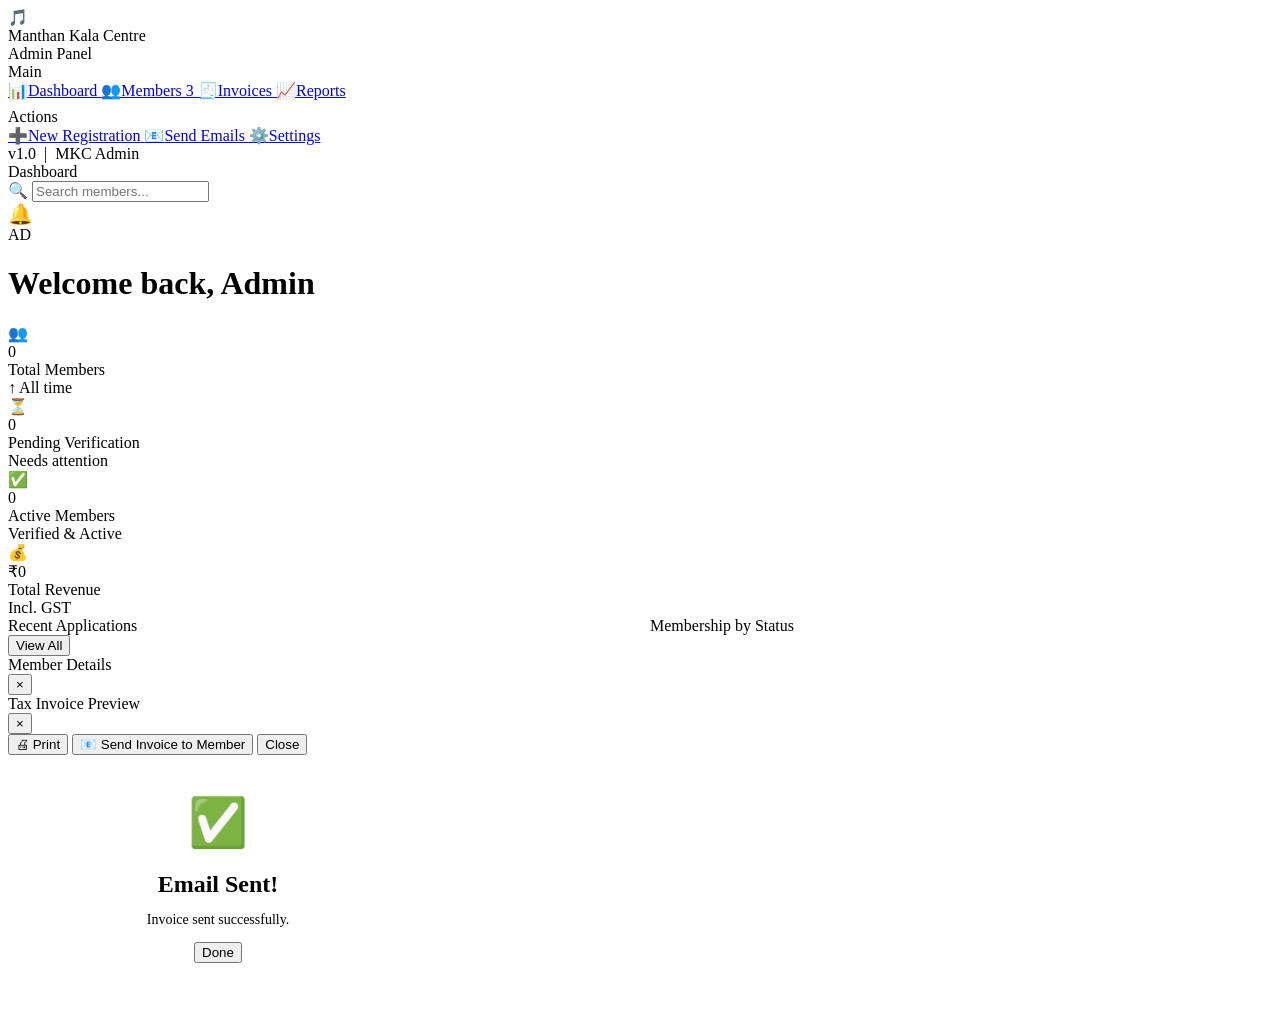
==== admin.html @ 90c51bba "Add files via upload" ====
<!DOCTYPE html>
<html lang="en">
<head>
  <meta charset="UTF-8"/>
  <meta name="viewport" content="width=device-width, initial-scale=1.0"/>
  <title>MKC Admin Dashboard</title>
  <link rel="stylesheet" href="css/style.css"/>
  <style>
    .chart-bar-wrap { display: flex; flex-direction: column; gap: 8px; }
    .chart-bar-row { display: flex; align-items: center; gap: 10px; font-size: 13px; }
    .chart-bar-label { width: 90px; color: var(--text-mid); flex-shrink: 0; }
    .chart-bar-bg { flex: 1; height: 12px; background: var(--ivory-dark); border-radius: 6px; overflow: hidden; }
    .chart-bar-fill { height: 100%; border-radius: 6px; background: var(--navy); transition: width 1s ease; }
    .chart-bar-val { width: 40px; text-align: right; color: var(--text-muted); font-size: 12px; }
    .action-btn { background: none; border: none; font-size: 15px; cursor: pointer; padding: 4px 6px; border-radius: 4px; transition: background 0.15s; }
    .action-btn:hover { background: var(--ivory-dark); }
    .filter-row { display: flex; align-items: center; gap: 10px; flex-wrap: wrap; margin-bottom: 1rem; }
    .quick-filter { padding: 5px 14px; border-radius: 20px; font-size: 12px; cursor: pointer; border: 1.5px solid var(--ivory-border); background: #fff; color: var(--text-mid); transition: all 0.2s; }
    .quick-filter:hover, .quick-filter.active { background: var(--navy); color: #fff; border-color: var(--navy); }
    .member-avatar-wrap { display: flex; align-items: center; gap: 10px; }
    .empty-state { text-align: center; padding: 3rem; color: var(--text-muted); }
    .empty-state .empty-icon { font-size: 40px; margin-bottom: 12px; }
    .topbar-notif { position: relative; cursor: pointer; }
    .notif-dot { position: absolute; top: -2px; right: -2px; width: 8px; height: 8px; border-radius: 50%; background: var(--danger); border: 2px solid #fff; }
    select.inline-select { border: 1px solid var(--ivory-border); border-radius: 6px; padding: 4px 8px; font-size: 12px; color: var(--text-mid); background: #fff; outline: none; cursor: pointer; }
  </style>
</head>
<body>
<div class="page-shell">

  <!-- SIDEBAR -->
  <nav class="sidebar">
    <div class="sidebar-logo">
      <div class="logo-mark">🎵</div>
      <div class="org-name">Manthan Kala Centre</div>
      <div class="org-sub">Admin Panel</div>
    </div>
    <div class="sidebar-nav">
      <div class="nav-section-label">Main</div>
      <a class="nav-item active" href="#" onclick="showPage('dashboard')">
        <span class="nav-icon">📊</span><span>Dashboard</span>
      </a>
      <a class="nav-item" href="#" onclick="showPage('members')">
        <span class="nav-icon">👥</span><span>Members</span>
        <span class="nav-badge" id="pendingBadge">3</span>
      </a>
      <a class="nav-item" href="#" onclick="showPage('invoices')">
        <span class="nav-icon">🧾</span><span>Invoices</span>
      </a>
      <a class="nav-item" href="#" onclick="showPage('reports')">
        <span class="nav-icon">📈</span><span>Reports</span>
      </a>
      <div class="nav-section-label" style="margin-top:0.5rem;">Actions</div>
      <a class="nav-item" href="index.html" target="_blank">
        <span class="nav-icon">➕</span><span>New Registration</span>
      </a>
      <a class="nav-item" href="#" onclick="showPage('email')">
        <span class="nav-icon">📧</span><span>Send Emails</span>
      </a>
      <a class="nav-item" href="#" onclick="showPage('settings')">
        <span class="nav-icon">⚙️</span><span>Settings</span>
      </a>
    </div>
    <div class="sidebar-footer">
      v1.0 &nbsp;|&nbsp; MKC Admin
    </div>
  </nav>

  <!-- MAIN -->
  <div class="main">
    <!-- TOP BAR -->
    <div class="topbar">
      <div class="topbar-title" id="topbarTitle">Dashboard</div>
      <div class="topbar-right">
        <div class="search-bar">
          <span class="search-icon">🔍</span>
          <input type="text" placeholder="Search members..." id="globalSearch" oninput="globalSearchFn(this.value)"/>
        </div>
        <div class="topbar-notif" title="Pending approvals">
          <span style="font-size:20px;">🔔</span>
          <div class="notif-dot"></div>
        </div>
        <div class="topbar-avatar" title="Admin">AD</div>
      </div>
    </div>

    <div class="content">

      <!-- ══════════ DASHBOARD PAGE ══════════ -->
      <div id="page-dashboard">
        <div class="page-header">
          <h1>Welcome back, Admin</h1>
          <p id="todayDate"></p>
        </div>

        <div class="stats-grid">
          <div class="stat-card blue">
            <div class="stat-icon">👥</div>
            <div class="stat-value" id="statTotal">0</div>
            <div class="stat-label">Total Members</div>
            <div class="stat-change">↑ All time</div>
          </div>
          <div class="stat-card gold">
            <div class="stat-icon">⏳</div>
            <div class="stat-value" id="statPending">0</div>
            <div class="stat-label">Pending Verification</div>
            <div class="stat-change" style="color:var(--warning);">Needs attention</div>
          </div>
          <div class="stat-card green">
            <div class="stat-icon">✅</div>
            <div class="stat-value" id="statActive">0</div>
            <div class="stat-label">Active Members</div>
            <div class="stat-change">Verified &amp; Active</div>
          </div>
          <div class="stat-card red">
            <div class="stat-icon">💰</div>
            <div class="stat-value" id="statRevenue">₹0</div>
            <div class="stat-label">Total Revenue</div>
            <div class="stat-change" style="color:var(--gold);">Incl. GST</div>
          </div>
        </div>

        <div style="display:grid;grid-template-columns:1fr 1fr;gap:1.25rem;">
          <!-- Recent applications -->
          <div class="card">
            <div class="card-header">
              <div class="card-title">Recent Applications</div>
              <button class="btn btn-sm btn-outline" onclick="showPage('members')">View All</button>
            </div>
            <div id="recentList"></div>
          </div>
          <!-- Revenue by month -->
          <div class="card">
            <div class="card-header">
              <div class="card-title">Membership by Status</div>
            </div>
            <div class="chart-bar-wrap" id="statusChart"></div>
          </div>
        </div>

        <!-- Pending approvals alert -->
        <div class="card" id="pendingAlert" style="display:none;">
          <div class="alert alert-warning" style="margin:0;">
            <span style="font-size:18px;">⚠️</span>
            <div>
              <strong>Applications pending verification</strong><br/>
              <span id="pendingAlertText"></span>
              <button class="btn btn-sm btn-outline" onclick="showPage('members');filterStatus('Pending')" style="margin-left:10px;">Review Now</button>
            </div>
          </div>
        </div>
      </div>

      <!-- ══════════ MEMBERS PAGE ══════════ -->
      <div id="page-members" style="display:none;">
        <div class="page-header" style="display:flex;align-items:center;justify-content:space-between;margin-bottom:1rem;">
          <div><h1>Members</h1><p>Manage and verify all member applications</p></div>
          <a class="btn btn-primary" href="index.html" target="_blank">+ New Registration</a>
        </div>
        <div class="card">
          <div class="filter-row">
            <div class="quick-filter active" onclick="filterStatus('All',this)">All</div>
            <div class="quick-filter" onclick="filterStatus('Pending',this)">Pending</div>
            <div class="quick-filter" onclick="filterStatus('Active',this)">Active</div>
            <div class="quick-filter" onclick="filterStatus('Rejected',this)">Rejected</div>
            <div class="ml-auto">
              <select class="inline-select" onchange="sortMembers(this.value)">
                <option value="newest">Newest First</option>
                <option value="oldest">Oldest First</option>
                <option value="name">Name A–Z</option>
              </select>
            </div>
          </div>
          <div class="table-wrap">
            <table>
              <thead>
                <tr>
                  <th>Member / App ID</th>
                  <th>Contact</th>
                  <th>Membership</th>
                  <th>Payment</th>
                  <th>Status</th>
                  <th>Actions</th>
                </tr>
              </thead>
              <tbody id="membersTable"></tbody>
            </table>
          </div>
        </div>
      </div>

      <!-- ══════════ INVOICES PAGE ══════════ -->
      <div id="page-invoices" style="display:none;">
        <div class="page-header"><h1>Tax Invoices</h1><p>Generate and send GST invoices to members</p></div>
        <div style="display:grid;grid-template-columns:340px 1fr;gap:1.25rem;align-items:start;">
          <!-- Member selector -->
          <div class="card">
            <div class="card-header"><div class="card-title">Select Member</div></div>
            <div class="search-bar" style="width:100%;margin-bottom:1rem;">
              <span class="search-icon">🔍</span>
              <input type="text" id="invSearch" placeholder="Search active members..." oninput="filterInvMembers(this.value)"/>
            </div>
            <div id="invMemberList" style="max-height:350px;overflow-y:auto;"></div>
          </div>
          <!-- Invoice preview -->
          <div id="invPreviewWrap">
            <div class="empty-state card">
              <div class="empty-icon">🧾</div>
              <p>Select a member from the left to preview and send invoice</p>
            </div>
          </div>
        </div>
      </div>

      <!-- ══════════ REPORTS PAGE ══════════ -->
      <div id="page-reports" style="display:none;">
        <div class="page-header"><h1>Reports</h1><p>Financial and membership analytics</p></div>
        <div class="stats-grid" style="margin-bottom:1.5rem;">
          <div class="stat-card blue"><div class="stat-value" id="rptTotal">₹0</div><div class="stat-label">Gross Revenue</div></div>
          <div class="stat-card gold"><div class="stat-value" id="rptCGST">₹0</div><div class="stat-label">CGST Collected</div></div>
          <div class="stat-card green"><div class="stat-value" id="rptSGST">₹0</div><div class="stat-label">SGST Collected</div></div>
          <div class="stat-card blue"><div class="stat-value" id="rptBase">₹0</div><div class="stat-label">Base Revenue</div></div>
        </div>
        <div style="display:grid;grid-template-columns:1fr 1fr;gap:1.25rem;">
          <div class="card">
            <div class="card-header"><div class="card-title">Members by Interest</div></div>
            <div class="chart-bar-wrap" id="interestChart"></div>
          </div>
          <div class="card">
            <div class="card-header"><div class="card-title">Payment Method Distribution</div></div>
            <div class="chart-bar-wrap" id="paymentChart"></div>
          </div>
        </div>
        <div class="card">
          <div class="card-header">
            <div class="card-title">Full Member Register</div>
            <button class="btn btn-outline btn-sm" onclick="exportCSV()">⬇ Export CSV</button>
          </div>
          <div class="table-wrap"><table id="reportTable"><thead><tr><th>App ID</th><th>Name</th><th>Email</th><th>Mobile</th><th>City</th><th>Membership</th><th>Base</th><th>GST</th><th>Total</th><th>Status</th><th>Date</th></tr></thead><tbody id="reportTableBody"></tbody></table></div>
        </div>
      </div>

      <!-- ══════════ EMAIL PAGE ══════════ -->
      <div id="page-email" style="display:none;">
        <div class="page-header"><h1>Send Emails</h1><p>Communicate with members</p></div>
        <div style="display:grid;grid-template-columns:1fr 1fr;gap:1.25rem;">
          <div class="card">
            <div class="card-header"><div class="card-title">Compose Email</div></div>
            <div class="field"><label>Template</label>
              <select id="emailTemplate" onchange="loadTemplate(this.value)">
                <option value="">— Select a template —</option>
                <option value="verify">Membership Verified + Invoice</option>
                <option value="welcome">Welcome Letter</option>
                <option value="renewal">Renewal Reminder</option>
                <option value="receipt">Payment Received Acknowledgement</option>
                <option value="custom">Custom Message</option>
              </select>
            </div>
            <div class="field"><label>Recipients</label>
              <select id="emailRecipients" multiple style="height:100px;">
                <option value="all_active">All Active Members</option>
                <option value="all_pending">All Pending Members</option>
              </select>
              <div class="field-hint">Hold Ctrl/Cmd to select multiple</div>
            </div>
            <div class="field"><label>Subject</label><input type="text" id="emailSubject" placeholder="Email subject line"/></div>
            <div class="field"><label>Body</label><textarea id="emailBody" style="min-height:200px;" placeholder="Email body..."></textarea></div>
            <div class="btn-row" style="justify-content:flex-start;">
              <button class="btn btn-primary" onclick="sendEmail()">Send Email</button>
              <button class="btn btn-outline" onclick="previewEmail()">Preview</button>
            </div>
          </div>
          <div class="card">
            <div class="card-header"><div class="card-title">Email Preview</div></div>
            <div id="emailPreview" style="background:var(--ivory);border-radius:var(--radius);padding:1.25rem;min-height:300px;font-size:14px;color:var(--text-mid);">
              Select a template to preview the email.
            </div>
          </div>
        </div>
      </div>

      <!-- ══════════ SETTINGS PAGE ══════════ -->
      <div id="page-settings" style="display:none;">
        <div class="page-header"><h1>Settings</h1><p>Configure the system</p></div>
        <div class="card">
          <div class="card-header"><div class="card-title">Organization Details</div></div>
          <div class="form-grid">
            <div class="field"><label>Organization Name</label><input type="text" value="Manthan Kala Centre (Regd.)"/></div>
            <div class="field"><label>Registration No.</label><input type="text" value="REGD."/></div>
            <div class="field"><label>PAN Number</label><input type="text" placeholder="AABTM****"/></div>
            <div class="field"><label>GSTIN</label><input type="text" placeholder="07AABTM****/></div>
            <div class="field"><label>HSN Code</label><input type="text" value="999599"/></div>
            <div class="field"><label>Annual Fee (₹)</label><input type="number" value="25000"/></div>
          </div>
          <div class="field"><label>Address</label><textarea>A-62, Mayfair Garden, New Delhi-110016</textarea></div>
          <div class="form-grid">
            <div class="field"><label>Phone</label><input type="text" value="011-26850232"/></div>
            <div class="field"><label>Mobile / WhatsApp</label><input type="text" value="8527922395"/></div>
            <div class="field"><label>Email</label><input type="email" value="manthantree@gmail.com"/></div>
            <div class="field"><label>Bank Account No.</label><input type="text" value="05622011010738"/></div>
            <div class="field"><label>Bank &amp; Branch</label><input type="text" value="Punjab National Bank – Saket, New Delhi"/></div>
            <div class="field"><label>IFSC Code</label><input type="text" value="PUNB0035610"/></div>
          </div>
          <div class="field"><label>Google Apps Script URL</label><input type="text" id="scriptUrl" placeholder="https://script.google.com/macros/s/.../exec"/></div>
          <button class="btn btn-primary" onclick="saveSettings()">Save Settings</button>
        </div>
      </div>

    </div><!-- end content -->
  </div><!-- end main -->
</div><!-- end page-shell -->

<!-- MEMBER DETAIL MODAL -->
<div class="modal-backdrop" id="memberModal">
  <div class="modal" style="max-width:760px;">
    <div class="modal-header">
      <div class="modal-title" id="modalTitle">Member Details</div>
      <button class="modal-close" onclick="closeModal('memberModal')">×</button>
    </div>
    <div class="modal-body" id="modalBody"></div>
    <div class="modal-footer" id="modalFooter"></div>
  </div>
</div>

<!-- INVOICE MODAL -->
<div class="modal-backdrop" id="invoiceModal">
  <div class="modal" style="max-width:700px;">
    <div class="modal-header">
      <div class="modal-title">Tax Invoice Preview</div>
      <button class="modal-close" onclick="closeModal('invoiceModal')">×</button>
    </div>
    <div class="modal-body" id="invoiceBody"></div>
    <div class="modal-footer">
      <button class="btn btn-outline" onclick="window.print()">🖨 Print</button>
      <button class="btn btn-gold" id="sendInvBtn">📧 Send Invoice to Member</button>
      <button class="btn btn-outline" onclick="closeModal('invoiceModal')">Close</button>
    </div>
  </div>
</div>

<!-- EMAIL SENT MODAL -->
<div class="modal-backdrop" id="emailSentModal">
  <div class="modal" style="max-width:420px;">
    <div class="modal-body" style="text-align:center;padding:2.5rem;">
      <div style="font-size:48px;margin-bottom:1rem;">✅</div>
      <h2 style="font-family:'Playfair Display',serif;color:var(--navy);margin-bottom:8px;">Email Sent!</h2>
      <p style="color:var(--text-muted);font-size:14px;" id="emailSentMsg">Invoice sent successfully.</p>
      <button class="btn btn-primary mt-2" onclick="closeModal('emailSentModal')">Done</button>
    </div>
  </div>
</div>

<script src="js/admin.js"></script>
</body>
</html>
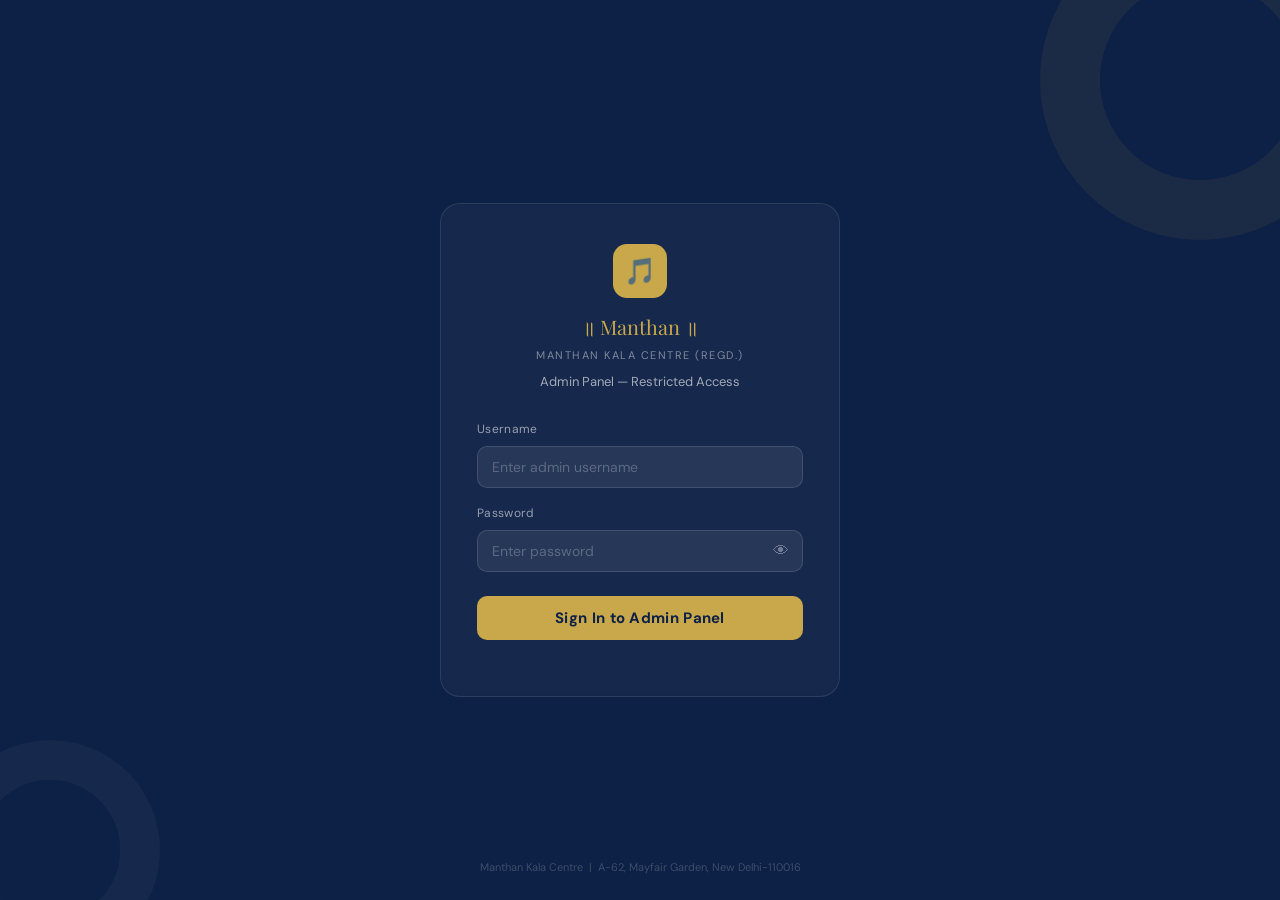
==== commit 70a70fcc: "Update admin.html" ====
--- a/admin.html
+++ b/admin.html
@@ -23,9 +23,143 @@
     .topbar-notif { position: relative; cursor: pointer; }
     .notif-dot { position: absolute; top: -2px; right: -2px; width: 8px; height: 8px; border-radius: 50%; background: var(--danger); border: 2px solid #fff; }
     select.inline-select { border: 1px solid var(--ivory-border); border-radius: 6px; padding: 4px 8px; font-size: 12px; color: var(--text-mid); background: #fff; outline: none; cursor: pointer; }
+
+    /* ── LOGIN SCREEN ── */
+    #loginScreen {
+      position: fixed; inset: 0; z-index: 9999;
+      background: var(--navy);
+      display: flex; align-items: center; justify-content: center;
+      flex-direction: column;
+    }
+    #loginScreen::before {
+      content: ''; position: absolute;
+      top: -80px; right: -80px;
+      width: 320px; height: 320px; border-radius: 50%;
+      border: 60px solid rgba(201,168,76,0.08);
+      pointer-events: none;
+    }
+    #loginScreen::after {
+      content: ''; position: absolute;
+      bottom: -60px; left: -60px;
+      width: 220px; height: 220px; border-radius: 50%;
+      border: 40px solid rgba(255,255,255,0.04);
+      pointer-events: none;
+    }
+    .login-card {
+      background: rgba(255,255,255,0.04);
+      border: 1px solid rgba(255,255,255,0.1);
+      border-radius: 20px;
+      padding: 2.5rem 2.25rem;
+      width: 100%; max-width: 400px;
+      position: relative; z-index: 1;
+      backdrop-filter: blur(4px);
+    }
+    .login-logo { text-align: center; margin-bottom: 1.75rem; }
+    .login-logo .logo-mark {
+      width: 54px; height: 54px; border-radius: 14px;
+      background: var(--gold); display: flex; align-items: center;
+      justify-content: center; font-size: 26px;
+      margin: 0 auto 12px;
+    }
+    .login-logo .org { font-family: 'Playfair Display', serif; font-size: 20px; color: var(--gold); }
+    .login-logo .sub { font-size: 11px; color: rgba(255,255,255,0.45); letter-spacing: 1.5px; text-transform: uppercase; margin-top: 3px; }
+    .login-logo .panel-tag { font-size: 13px; color: rgba(255,255,255,0.6); margin-top: 6px; }
+    .login-field { margin-bottom: 1rem; }
+    .login-field label { display: block; font-size: 12px; color: rgba(255,255,255,0.55); margin-bottom: 6px; letter-spacing: 0.3px; }
+    .login-field input {
+      width: 100%; padding: 11px 14px;
+      background: rgba(255,255,255,0.07);
+      border: 1.5px solid rgba(255,255,255,0.12);
+      border-radius: 10px; font-size: 14px;
+      color: #fff; outline: none;
+      font-family: 'DM Sans', sans-serif;
+      transition: border-color 0.2s, box-shadow 0.2s;
+    }
+    .login-field input::placeholder { color: rgba(255,255,255,0.25); }
+    .login-field input:focus {
+      border-color: var(--gold);
+      box-shadow: 0 0 0 3px rgba(201,168,76,0.15);
+    }
+    .login-btn {
+      width: 100%; padding: 12px;
+      background: var(--gold); color: var(--navy);
+      border: none; border-radius: 10px;
+      font-size: 15px; font-weight: 700;
+      cursor: pointer; margin-top: 0.5rem;
+      font-family: 'DM Sans', sans-serif;
+      transition: background 0.2s, transform 0.1s;
+      letter-spacing: 0.3px;
+    }
+    .login-btn:hover { background: var(--gold-light); }
+    .login-btn:active { transform: scale(0.98); }
+    .login-error {
+      background: rgba(185,28,28,0.2);
+      border: 1px solid rgba(185,28,28,0.4);
+      border-radius: 8px; padding: 9px 14px;
+      font-size: 13px; color: #FCA5A5;
+      margin-bottom: 1rem; display: none;
+      text-align: center;
+    }
+    .login-attempts {
+      text-align: center; font-size: 12px;
+      color: rgba(255,255,255,0.3); margin-top: 1rem;
+    }
+    .login-locked {
+      background: rgba(185,28,28,0.15);
+      border: 1px solid rgba(185,28,28,0.3);
+      border-radius: 8px; padding: 12px 14px;
+      font-size: 13px; color: #FCA5A5; text-align: center;
+      display: none;
+    }
+    .show-pwd-btn {
+      position: absolute; right: 12px; top: 50%; transform: translateY(-50%);
+      background: none; border: none; cursor: pointer;
+      color: rgba(255,255,255,0.35); font-size: 16px; padding: 2px;
+    }
+    .show-pwd-btn:hover { color: rgba(255,255,255,0.7); }
+    .pwd-wrap { position: relative; }
+
+    /* hide dashboard until logged in */
+    #appShell { display: none; }
   </style>
 </head>
 <body>
+
+<!-- ══════════ LOGIN SCREEN ══════════ -->
+<div id="loginScreen">
+  <div class="login-card">
+    <div class="login-logo">
+      <div class="logo-mark">🎵</div>
+      <div class="org">॥ Manthan ॥</div>
+      <div class="sub">Manthan Kala Centre (Regd.)</div>
+      <div class="panel-tag">Admin Panel — Restricted Access</div>
+    </div>
+
+    <div class="login-error" id="loginError">Incorrect username or password. Please try again.</div>
+    <div class="login-locked" id="loginLocked">🔒 Too many failed attempts. Please wait <span id="lockTimer">30</span> seconds.</div>
+
+    <div class="login-field">
+      <label>Username</label>
+      <input type="text" id="loginUser" placeholder="Enter admin username" autocomplete="username" onkeydown="if(event.key==='Enter')doLogin()"/>
+    </div>
+    <div class="login-field">
+      <label>Password</label>
+      <div class="pwd-wrap">
+        <input type="password" id="loginPass" placeholder="Enter password" autocomplete="current-password" onkeydown="if(event.key==='Enter')doLogin()"/>
+        <button class="show-pwd-btn" type="button" onclick="togglePwd()" title="Show/hide password" id="eyeBtn">👁</button>
+      </div>
+    </div>
+
+    <button class="login-btn" id="loginBtn" onclick="doLogin()">Sign In to Admin Panel</button>
+    <div class="login-attempts" id="attemptsMsg"></div>
+  </div>
+  <div style="position:absolute;bottom:1.5rem;font-size:11px;color:rgba(255,255,255,0.2);text-align:center;">
+    Manthan Kala Centre &nbsp;|&nbsp; A-62, Mayfair Garden, New Delhi-110016
+  </div>
+</div>
+
+<!-- ══════════ DASHBOARD (hidden until login) ══════════ -->
+<div id="appShell">
 <div class="page-shell">
 
   <!-- SIDEBAR -->
@@ -80,7 +214,8 @@
           <span style="font-size:20px;">🔔</span>
           <div class="notif-dot"></div>
         </div>
-        <div class="topbar-avatar" title="Admin">AD</div>
+        <div class="topbar-avatar" title="Admin" id="adminAvatar">AD</div>
+        <button class="btn btn-sm btn-outline" onclick="doLogout()" title="Sign out" style="font-size:12px;padding:5px 12px;">⬅ Logout</button>
       </div>
     </div>
 
@@ -351,5 +486,6 @@
 </div>
 
 <script src="js/admin.js"></script>
+</div><!-- end appShell -->
 </body>
 </html>
--- a/css/style.css
+++ b/css/style.css
@@ -0,0 +1,478 @@
+/* ══════════════════════════════════════════════════
+   MANTHAN KALA CENTRE — Design System
+   Theme: Deep Navy Blue + Warm Ivory + Gold accents
+   Font: Playfair Display (headings) + DM Sans (body)
+══════════════════════════════════════════════════ */
+
+@import url('https://fonts.googleapis.com/css2?family=Playfair+Display:wght@400;600;700&family=DM+Sans:wght@300;400;500;600&display=swap');
+
+:root {
+  --navy:        #0D2045;
+  --navy-mid:    #1A3560;
+  --navy-light:  #2A4F8A;
+  --blue-accent: #3B7DD8;
+  --blue-glow:   #5B9CF6;
+  --ivory:       #FAF7F2;
+  --ivory-dark:  #F0EBE1;
+  --ivory-border:#E2D9CC;
+  --gold:        #C9A84C;
+  --gold-light:  #E8C97A;
+  --white:       #FFFFFF;
+  --text-dark:   #0D2045;
+  --text-mid:    #3A4A6B;
+  --text-muted:  #7A8BA8;
+  --success:     #1E7F4E;
+  --success-bg:  #EAF7F0;
+  --warning:     #B45309;
+  --warning-bg:  #FEF3C7;
+  --danger:      #B91C1C;
+  --danger-bg:   #FEE2E2;
+  --shadow-sm:   0 1px 4px rgba(13,32,69,0.08);
+  --shadow-md:   0 4px 16px rgba(13,32,69,0.12);
+  --shadow-lg:   0 8px 32px rgba(13,32,69,0.16);
+  --radius:      10px;
+  --radius-lg:   14px;
+  --radius-xl:   20px;
+}
+
+*, *::before, *::after { box-sizing: border-box; margin: 0; padding: 0; }
+
+html { scroll-behavior: smooth; }
+
+body {
+  font-family: 'DM Sans', sans-serif;
+  background: var(--ivory);
+  color: var(--text-dark);
+  font-size: 15px;
+  line-height: 1.65;
+  -webkit-font-smoothing: antialiased;
+}
+
+h1,h2,h3,h4 { font-family: 'Playfair Display', serif; line-height: 1.25; }
+
+a { color: var(--blue-accent); text-decoration: none; }
+a:hover { color: var(--navy); }
+
+/* ── LAYOUT ── */
+.page-shell { display: flex; min-height: 100vh; }
+
+/* ── SIDEBAR ── */
+.sidebar {
+  width: 240px; flex-shrink: 0;
+  background: var(--navy);
+  display: flex; flex-direction: column;
+  position: fixed; top: 0; left: 0; height: 100vh;
+  z-index: 100;
+  transition: width 0.3s;
+}
+.sidebar-logo {
+  padding: 1.5rem 1.25rem 1rem;
+  border-bottom: 1px solid rgba(255,255,255,0.08);
+}
+.sidebar-logo .org-name {
+  font-family: 'Playfair Display', serif;
+  color: var(--ivory);
+  font-size: 13px; font-weight: 700;
+  letter-spacing: 0.5px;
+  line-height: 1.3;
+}
+.sidebar-logo .org-sub {
+  color: var(--gold-light);
+  font-size: 10px; letter-spacing: 1px;
+  text-transform: uppercase;
+  margin-top: 2px;
+}
+.sidebar-logo .logo-mark {
+  width: 36px; height: 36px;
+  background: var(--gold);
+  border-radius: 8px;
+  display: flex; align-items: center; justify-content: center;
+  font-size: 18px; margin-bottom: 8px;
+}
+
+.sidebar-nav { flex: 1; padding: 1rem 0; overflow-y: auto; }
+.nav-section-label {
+  font-size: 10px; letter-spacing: 1.5px;
+  text-transform: uppercase; color: rgba(255,255,255,0.3);
+  padding: 0.75rem 1.25rem 0.25rem;
+}
+.nav-item {
+  display: flex; align-items: center; gap: 10px;
+  padding: 9px 1.25rem;
+  color: rgba(255,255,255,0.65);
+  font-size: 13.5px; font-weight: 400;
+  cursor: pointer;
+  border-left: 3px solid transparent;
+  transition: all 0.2s;
+  text-decoration: none;
+}
+.nav-item:hover { color: #fff; background: rgba(255,255,255,0.05); }
+.nav-item.active {
+  color: #fff; background: rgba(91,156,246,0.15);
+  border-left-color: var(--gold);
+  font-weight: 500;
+}
+.nav-item .nav-icon { font-size: 16px; min-width: 20px; text-align: center; }
+.nav-badge {
+  margin-left: auto; background: var(--gold);
+  color: var(--navy); font-size: 10px; font-weight: 700;
+  padding: 1px 6px; border-radius: 10px;
+}
+
+.sidebar-footer {
+  padding: 1rem 1.25rem;
+  border-top: 1px solid rgba(255,255,255,0.08);
+  font-size: 12px; color: rgba(255,255,255,0.4);
+}
+
+/* ── MAIN CONTENT ── */
+.main { margin-left: 240px; flex: 1; display: flex; flex-direction: column; min-height: 100vh; }
+
+.topbar {
+  background: #fff;
+  border-bottom: 1px solid var(--ivory-border);
+  padding: 0 2rem;
+  height: 60px;
+  display: flex; align-items: center; justify-content: space-between;
+  position: sticky; top: 0; z-index: 50;
+  box-shadow: var(--shadow-sm);
+}
+.topbar-title { font-family: 'Playfair Display', serif; font-size: 18px; color: var(--navy); }
+.topbar-right { display: flex; align-items: center; gap: 16px; }
+.topbar-avatar {
+  width: 34px; height: 34px; border-radius: 50%;
+  background: var(--navy); color: var(--gold);
+  display: flex; align-items: center; justify-content: center;
+  font-size: 13px; font-weight: 700; cursor: pointer;
+}
+
+.content { padding: 2rem; flex: 1; }
+
+/* ── PAGE HEADER ── */
+.page-header { margin-bottom: 1.75rem; }
+.page-header h1 { font-size: 24px; color: var(--navy); margin-bottom: 4px; }
+.page-header p { color: var(--text-muted); font-size: 14px; }
+
+/* ── STATS CARDS ── */
+.stats-grid { display: grid; grid-template-columns: repeat(4, 1fr); gap: 16px; margin-bottom: 2rem; }
+.stat-card {
+  background: #fff; border: 1px solid var(--ivory-border);
+  border-radius: var(--radius-lg); padding: 1.25rem;
+  box-shadow: var(--shadow-sm);
+  position: relative; overflow: hidden;
+}
+.stat-card::before {
+  content: ''; position: absolute; top: 0; left: 0; right: 0; height: 3px;
+}
+.stat-card.blue::before { background: var(--blue-accent); }
+.stat-card.gold::before { background: var(--gold); }
+.stat-card.green::before { background: var(--success); }
+.stat-card.red::before { background: var(--danger); }
+.stat-icon { font-size: 22px; margin-bottom: 8px; }
+.stat-value { font-size: 26px; font-weight: 700; color: var(--navy); line-height: 1; margin-bottom: 4px; }
+.stat-label { font-size: 12px; color: var(--text-muted); text-transform: uppercase; letter-spacing: 0.5px; }
+.stat-change { font-size: 12px; margin-top: 6px; color: var(--success); }
+
+/* ── CARDS ── */
+.card {
+  background: #fff; border: 1px solid var(--ivory-border);
+  border-radius: var(--radius-lg); padding: 1.5rem;
+  box-shadow: var(--shadow-sm); margin-bottom: 1.25rem;
+}
+.card-header {
+  display: flex; align-items: center; justify-content: space-between;
+  margin-bottom: 1.25rem; padding-bottom: 1rem;
+  border-bottom: 1px solid var(--ivory-border);
+}
+.card-title { font-family: 'Playfair Display', serif; font-size: 16px; color: var(--navy); }
+
+/* ── TABLE ── */
+.table-wrap { overflow-x: auto; }
+table { width: 100%; border-collapse: collapse; font-size: 13.5px; }
+thead tr { background: var(--navy); }
+thead th {
+  padding: 11px 14px; text-align: left;
+  color: rgba(255,255,255,0.85); font-weight: 500;
+  font-size: 12px; letter-spacing: 0.5px;
+  white-space: nowrap;
+}
+tbody tr { border-bottom: 1px solid var(--ivory-border); transition: background 0.15s; }
+tbody tr:hover { background: var(--ivory); }
+tbody td { padding: 11px 14px; color: var(--text-mid); vertical-align: middle; }
+.td-name { font-weight: 500; color: var(--navy); }
+.td-id { font-family: monospace; font-size: 12px; color: var(--text-muted); }
+
+/* ── BADGES ── */
+.badge {
+  display: inline-flex; align-items: center;
+  padding: 3px 10px; border-radius: 20px;
+  font-size: 11px; font-weight: 600; letter-spacing: 0.3px;
+}
+.badge-success { background: var(--success-bg); color: var(--success); }
+.badge-warning { background: var(--warning-bg); color: var(--warning); }
+.badge-danger  { background: var(--danger-bg);  color: var(--danger);  }
+.badge-info    { background: #EFF6FF; color: var(--navy-light); }
+.badge-gold    { background: #FEF9EC; color: #92680A; }
+
+/* ── BUTTONS ── */
+.btn {
+  display: inline-flex; align-items: center; gap: 6px;
+  padding: 8px 18px; border-radius: var(--radius);
+  font-size: 13.5px; font-weight: 500;
+  cursor: pointer; border: none; transition: all 0.2s;
+  font-family: 'DM Sans', sans-serif; white-space: nowrap;
+}
+.btn:active { transform: scale(0.98); }
+.btn-primary { background: var(--navy); color: #fff; }
+.btn-primary:hover { background: var(--navy-mid); }
+.btn-blue { background: var(--blue-accent); color: #fff; }
+.btn-blue:hover { background: var(--navy-light); }
+.btn-gold { background: var(--gold); color: var(--navy); font-weight: 600; }
+.btn-gold:hover { background: var(--gold-light); }
+.btn-outline {
+  background: transparent; color: var(--navy);
+  border: 1px solid var(--ivory-border);
+}
+.btn-outline:hover { background: var(--ivory); }
+.btn-sm { padding: 5px 12px; font-size: 12px; }
+.btn-danger { background: var(--danger-bg); color: var(--danger); border: 1px solid #FCA5A5; }
+
+/* ── FORM FIELDS ── */
+.form-grid { display: grid; grid-template-columns: 1fr 1fr; gap: 16px; }
+.form-grid-3 { display: grid; grid-template-columns: 1fr 1fr 1fr; gap: 16px; }
+.field { margin-bottom: 16px; }
+.field label { display: block; font-size: 12px; font-weight: 500; color: var(--text-mid); margin-bottom: 5px; letter-spacing: 0.3px; }
+.field .req { color: var(--danger); }
+.field input, .field select, .field textarea {
+  width: 100%; padding: 9px 12px;
+  border: 1.5px solid var(--ivory-border);
+  border-radius: var(--radius); font-size: 14px;
+  color: var(--text-dark); background: #fff;
+  font-family: 'DM Sans', sans-serif;
+  transition: border-color 0.2s, box-shadow 0.2s;
+  outline: none;
+}
+.field input:focus, .field select:focus, .field textarea:focus {
+  border-color: var(--blue-accent);
+  box-shadow: 0 0 0 3px rgba(59,125,216,0.1);
+}
+.field textarea { min-height: 80px; resize: vertical; }
+.field-hint { font-size: 11px; color: var(--text-muted); margin-top: 3px; }
+
+/* ── CHIP SELECTOR (interests) ── */
+.chip-group { display: flex; flex-wrap: wrap; gap: 8px; margin-top: 6px; }
+.chip {
+  padding: 6px 14px; border-radius: 20px;
+  font-size: 12px; cursor: pointer;
+  border: 1.5px solid var(--ivory-border);
+  background: var(--ivory); color: var(--text-mid);
+  transition: all 0.2s; user-select: none;
+}
+.chip:hover { border-color: var(--blue-accent); color: var(--navy); }
+.chip.selected { background: #EFF6FF; color: var(--navy); border-color: var(--blue-accent); font-weight: 500; }
+
+/* ── MEMBERSHIP TYPE CARDS ── */
+.mem-type-wrap { display: grid; grid-template-columns: 1fr; gap: 10px; margin-top: 8px; }
+.mem-type-card {
+  border: 2px solid var(--ivory-border);
+  border-radius: var(--radius-lg); padding: 1rem 1.25rem;
+  cursor: pointer; transition: all 0.2s; background: #fff;
+}
+.mem-type-card.selected { border-color: var(--navy); background: #EFF6FF; }
+.mem-type-name { font-weight: 600; color: var(--navy); font-size: 14px; }
+.mem-type-price { font-size: 18px; font-weight: 700; color: var(--gold); margin: 2px 0; }
+.mem-type-tax { font-size: 12px; color: var(--text-muted); }
+.mem-type-total { font-size: 13px; font-weight: 600; color: var(--success); margin-top: 4px; }
+
+/* ── STEPPER ── */
+.stepper { display: flex; align-items: center; margin-bottom: 2rem; }
+.step-dot {
+  width: 32px; height: 32px; border-radius: 50%;
+  display: flex; align-items: center; justify-content: center;
+  font-size: 13px; font-weight: 600; flex-shrink: 0;
+  transition: all 0.3s;
+}
+.step-dot.done    { background: var(--success); color: #fff; }
+.step-dot.active  { background: var(--navy); color: var(--gold); border: 2px solid var(--gold); }
+.step-dot.pending { background: var(--ivory-dark); color: var(--text-muted); border: 2px solid var(--ivory-border); }
+.step-line { flex: 1; height: 2px; background: var(--ivory-border); margin: 0 6px; }
+.step-line.done { background: var(--success); }
+.step-info { display: flex; flex-direction: column; align-items: center; }
+.step-label { font-size: 11px; margin-top: 4px; color: var(--text-muted); text-align: center; }
+.step-label.active { color: var(--navy); font-weight: 500; }
+
+/* ── UPLOAD ZONE ── */
+.upload-zone {
+  border: 2px dashed var(--ivory-border);
+  border-radius: var(--radius-lg); padding: 2rem;
+  text-align: center; cursor: pointer;
+  transition: all 0.2s; background: var(--ivory);
+}
+.upload-zone:hover, .upload-zone.drag-over {
+  border-color: var(--blue-accent); background: #EFF6FF;
+}
+.upload-icon { font-size: 32px; margin-bottom: 8px; }
+.upload-text { font-size: 14px; color: var(--text-mid); }
+.upload-hint { font-size: 12px; color: var(--text-muted); margin-top: 4px; }
+.upload-preview {
+  display: flex; align-items: center; gap: 10px;
+  background: var(--ivory-dark); border-radius: var(--radius);
+  padding: 10px 14px; margin-top: 12px; font-size: 13px;
+}
+
+/* ── MODAL ── */
+.modal-backdrop {
+  position: fixed; inset: 0; background: rgba(13,32,69,0.55);
+  display: flex; align-items: center; justify-content: center;
+  z-index: 999; padding: 1rem;
+  opacity: 0; pointer-events: none; transition: opacity 0.25s;
+}
+.modal-backdrop.open { opacity: 1; pointer-events: all; }
+.modal {
+  background: #fff; border-radius: var(--radius-xl);
+  width: 100%; max-width: 680px; max-height: 90vh;
+  overflow-y: auto; box-shadow: var(--shadow-lg);
+  transform: translateY(20px); transition: transform 0.25s;
+}
+.modal-backdrop.open .modal { transform: translateY(0); }
+.modal-header {
+  padding: 1.5rem 1.75rem 1.25rem;
+  border-bottom: 1px solid var(--ivory-border);
+  display: flex; align-items: center; justify-content: space-between;
+  position: sticky; top: 0; background: #fff; z-index: 1;
+  border-radius: var(--radius-xl) var(--radius-xl) 0 0;
+}
+.modal-title { font-family: 'Playfair Display', serif; font-size: 18px; color: var(--navy); }
+.modal-close { background: none; border: none; font-size: 22px; cursor: pointer; color: var(--text-muted); line-height: 1; }
+.modal-body { padding: 1.5rem 1.75rem; }
+.modal-footer {
+  padding: 1.25rem 1.75rem;
+  border-top: 1px solid var(--ivory-border);
+  display: flex; gap: 10px; justify-content: flex-end;
+  background: var(--ivory); border-radius: 0 0 var(--radius-xl) var(--radius-xl);
+}
+
+/* ── INVOICE PREVIEW ── */
+.invoice-preview {
+  font-family: 'DM Sans', sans-serif;
+  max-width: 650px; margin: 0 auto;
+  border: 1px solid #ddd; padding: 0;
+  font-size: 13px;
+  background: #fff;
+}
+.inv-header {
+  background: var(--navy); color: #fff;
+  padding: 1.5rem 2rem; text-align: center;
+}
+.inv-org { font-family: 'Playfair Display', serif; font-size: 22px; color: var(--gold); }
+.inv-org-sub { font-size: 11px; color: rgba(255,255,255,0.7); letter-spacing: 1px; margin-top: 2px; }
+.inv-org-addr { font-size: 12px; color: rgba(255,255,255,0.6); margin-top: 4px; }
+.inv-meta { display: grid; grid-template-columns: 1fr 1fr; gap: 1rem; padding: 1rem 2rem; border-bottom: 1px solid #eee; background: var(--ivory); }
+.inv-meta-block { }
+.inv-meta-label { font-size: 10px; text-transform: uppercase; letter-spacing: 0.8px; color: var(--text-muted); }
+.inv-meta-val { font-size: 13px; color: var(--navy); font-weight: 500; margin-top: 2px; }
+.inv-section-title {
+  text-align: center; font-weight: 700; letter-spacing: 2px;
+  font-size: 13px; padding: 10px; border-top: 1px solid #eee; border-bottom: 1px solid #eee;
+  background: var(--ivory-dark); color: var(--navy); text-transform: uppercase;
+}
+.inv-bill-to { padding: 1rem 2rem; border-bottom: 1px solid #eee; }
+.inv-bill-to .lbl { font-size: 10px; text-transform: uppercase; letter-spacing: 0.8px; color: var(--text-muted); margin-bottom: 4px; }
+.inv-table { width: 100%; border-collapse: collapse; }
+.inv-table th { background: var(--navy-mid); color: #fff; padding: 8px 1rem; text-align: left; font-size: 12px; font-weight: 500; }
+.inv-table th:last-child, .inv-table td:last-child { text-align: right; }
+.inv-table td { padding: 8px 1rem; border-bottom: 1px solid #eee; font-size: 13px; }
+.inv-table tr.total-row { background: var(--ivory-dark); }
+.inv-table tr.total-row td { font-weight: 700; color: var(--navy); border-top: 2px solid var(--navy); }
+.inv-words { padding: 10px 1rem; background: #FFFDF7; border: 1px solid #eee; margin: 0 1rem 1rem; border-radius: 6px; font-size: 12px; color: var(--text-mid); font-style: italic; }
+.inv-note { padding: 0.75rem 1rem; background: var(--warning-bg); border-top: 1px solid #FDE68A; font-size: 11.5px; color: var(--warning); }
+.inv-bank { padding: 1rem 2rem; border-top: 1px solid #eee; font-size: 12px; color: var(--text-mid); }
+.inv-bank strong { color: var(--navy); }
+.inv-footer { background: var(--navy); color: rgba(255,255,255,0.6); text-align: center; padding: 10px; font-size: 11px; }
+.inv-sign { padding: 1rem 2rem; display: flex; justify-content: space-between; align-items: flex-end; }
+.inv-sign-line { border-top: 1px solid #333; width: 120px; padding-top: 4px; font-size: 11px; color: var(--text-muted); text-align: center; }
+
+/* ── SEARCH BAR ── */
+.search-bar {
+  display: flex; align-items: center; gap: 10px;
+  background: var(--ivory); border: 1.5px solid var(--ivory-border);
+  border-radius: var(--radius); padding: 7px 14px;
+  width: 280px;
+}
+.search-bar input { border: none; background: transparent; outline: none; font-size: 14px; flex: 1; font-family: 'DM Sans', sans-serif; color: var(--text-dark); }
+.search-icon { color: var(--text-muted); font-size: 15px; }
+
+/* ── TABS ── */
+.tabs { display: flex; gap: 2px; border-bottom: 2px solid var(--ivory-border); margin-bottom: 1.5rem; }
+.tab {
+  padding: 9px 18px; font-size: 13.5px; cursor: pointer;
+  color: var(--text-muted); border-bottom: 2px solid transparent;
+  margin-bottom: -2px; transition: all 0.2s; font-weight: 400;
+}
+.tab:hover { color: var(--navy); }
+.tab.active { color: var(--navy); border-bottom-color: var(--navy); font-weight: 500; }
+
+/* ── MEMBER DETAIL PANEL ── */
+.detail-grid { display: grid; grid-template-columns: 1fr 1fr; gap: 0; }
+.detail-row { padding: 10px 0; border-bottom: 1px solid var(--ivory-border); }
+.detail-row:nth-child(odd) { padding-right: 1.5rem; }
+.detail-row:nth-child(even) { padding-left: 1.5rem; border-left: 1px solid var(--ivory-border); }
+.detail-label { font-size: 11px; text-transform: uppercase; letter-spacing: 0.6px; color: var(--text-muted); margin-bottom: 2px; }
+.detail-val { font-size: 14px; color: var(--navy); font-weight: 500; }
+
+/* ── AVATAR ── */
+.avatar {
+  border-radius: 50%; display: flex; align-items: center; justify-content: center;
+  font-weight: 700; flex-shrink: 0;
+}
+.avatar-lg { width: 56px; height: 56px; font-size: 20px; }
+.avatar-sm { width: 32px; height: 32px; font-size: 12px; }
+.avatar-navy { background: var(--navy); color: var(--gold); }
+.avatar-blue { background: #EFF6FF; color: var(--navy-light); }
+
+/* ── NOTIFICATIONS / ALERTS ── */
+.alert { padding: 12px 16px; border-radius: var(--radius); font-size: 13.5px; margin-bottom: 1rem; display: flex; align-items: flex-start; gap: 10px; }
+.alert-success { background: var(--success-bg); color: var(--success); border: 1px solid #A7F3D0; }
+.alert-warning { background: var(--warning-bg); color: var(--warning); border: 1px solid #FDE68A; }
+.alert-info    { background: #EFF6FF; color: var(--navy-light); border: 1px solid #BFDBFE; }
+
+/* ── UTILITY ── */
+.flex { display: flex; }
+.flex-center { display: flex; align-items: center; }
+.gap-8 { gap: 8px; }
+.gap-12 { gap: 12px; }
+.gap-16 { gap: 16px; }
+.ml-auto { margin-left: auto; }
+.text-muted { color: var(--text-muted); }
+.text-small { font-size: 12px; }
+.text-navy { color: var(--navy); }
+.text-gold { color: var(--gold); }
+.fw-600 { font-weight: 600; }
+.mt-1 { margin-top: 0.5rem; }
+.mt-2 { margin-top: 1rem; }
+.divider { border: none; border-top: 1px solid var(--ivory-border); margin: 1.25rem 0; }
+.hidden { display: none !important; }
+.w-full { width: 100%; }
+
+/* ── RESPONSIVE ── */
+@media (max-width: 900px) {
+  .sidebar { width: 60px; }
+  .sidebar .org-name, .sidebar .org-sub, .nav-item span:not(.nav-icon), .nav-badge, .nav-section-label, .sidebar-footer { display: none; }
+  .main { margin-left: 60px; }
+  .stats-grid { grid-template-columns: 1fr 1fr; }
+}
+@media (max-width: 600px) {
+  .form-grid, .form-grid-3 { grid-template-columns: 1fr; }
+  .stats-grid { grid-template-columns: 1fr; }
+  .content { padding: 1rem; }
+  .topbar { padding: 0 1rem; }
+}
+
+/* ── PRINT (for invoice) ── */
+@media print {
+  .sidebar, .topbar, .no-print { display: none !important; }
+  .main { margin-left: 0; }
+  .content { padding: 0; }
+  .invoice-preview { border: none; max-width: 100%; }
+}
+
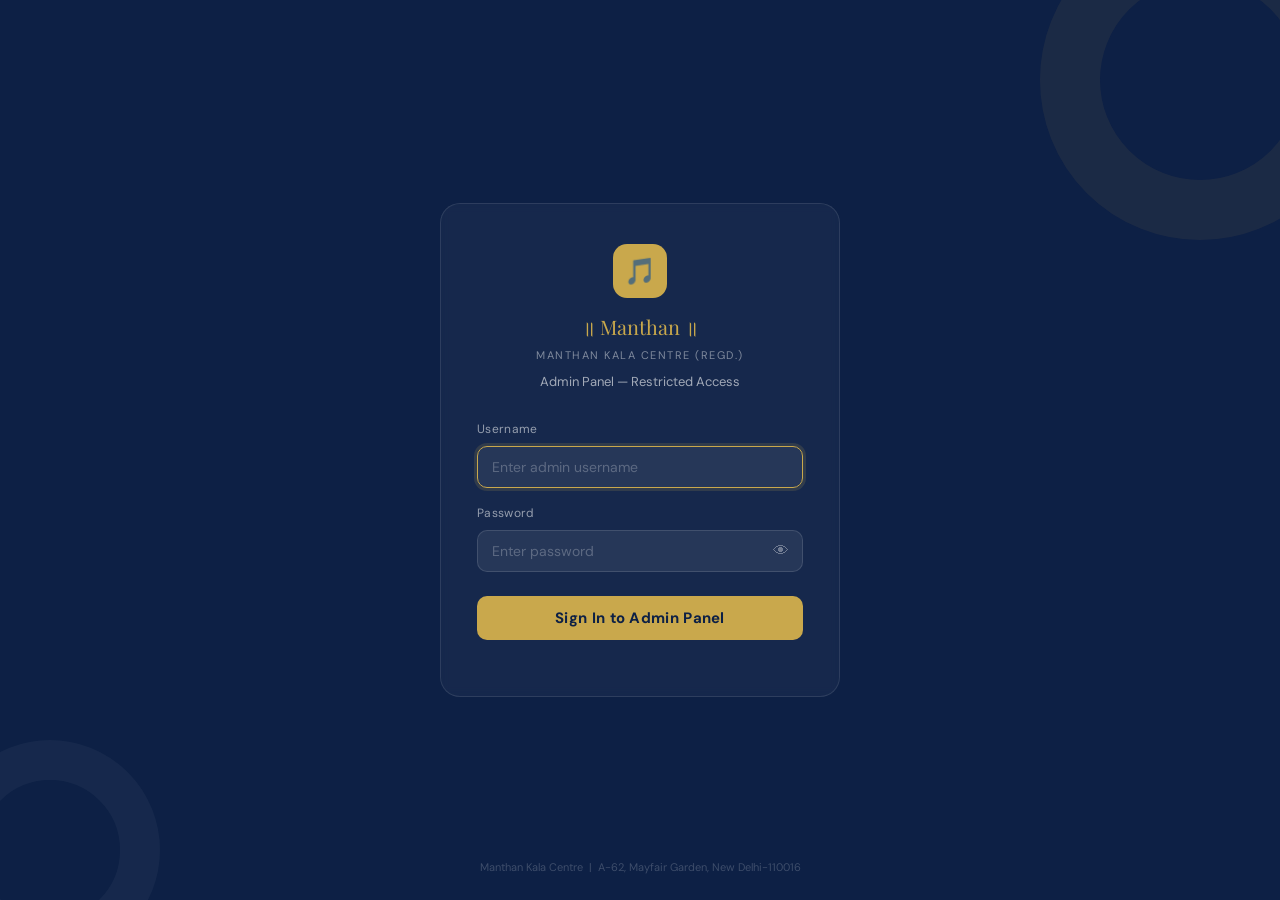
==== commit 32b3c431: "Update GAS_URL to new Google Apps Script URL" ====
--- a/admin.html
+++ b/admin.html
@@ -485,7 +485,761 @@
   </div>
 </div>
 
-<script src="js/admin.js"></script>
+<script>
+// ==================================================
+//  MKC Admin Dashboard  -  js/admin.js
+// ==================================================
+
+// -- ADMIN CREDENTIALS --
+// To change: update USERNAME and PASSWORD below, then re-upload this file to GitHub
+var ADMIN_USERNAME = 'mkc_admin';
+var ADMIN_PASSWORD = 'Manthan@2026';
+
+// -- LOGIN STATE --
+var MAX_ATTEMPTS = 5;
+var LOCKOUT_SECONDS = 30;
+var SESSION_KEY = 'mkc_admin_session';
+var failedAttempts = 0;
+var lockoutTimer = null;
+var isLocked = false;
+
+function doLogin() {
+  if (isLocked) return;
+  var user = document.getElementById('loginUser').value.trim();
+  var pass = document.getElementById('loginPass').value;
+  var errorEl = document.getElementById('loginError');
+  var attemptsEl = document.getElementById('attemptsMsg');
+
+  if (!user || !pass) {
+    showLoginError('Please enter both username and password.');
+    return;
+  }
+
+  if (user === ADMIN_USERNAME && pass === ADMIN_PASSWORD) {
+    // [OK] SUCCESS
+    failedAttempts = 0;
+    sessionStorage.setItem(SESSION_KEY, 'authenticated');
+    document.getElementById('loginScreen').style.display = 'none';
+    document.getElementById('appShell').style.display = 'block';
+    document.getElementById('adminAvatar').textContent = user.substring(0,2).toUpperCase();
+    errorEl.style.display = 'none';
+    attemptsEl.textContent = '';
+    loadMembers(renderDashboard);
+  } else {
+    // [X] FAILED
+    failedAttempts++;
+    var remaining = MAX_ATTEMPTS - failedAttempts;
+    if (failedAttempts >= MAX_ATTEMPTS) {
+      startLockout();
+    } else {
+      showLoginError('Incorrect username or password. Please try again.');
+      attemptsEl.textContent = remaining + ' attempt' + (remaining === 1 ? '' : 's') + ' remaining before lockout.';
+    }
+    // Shake the card
+    var card = document.querySelector('.login-card');
+    card.style.animation = 'none';
+    card.offsetHeight;
+    card.style.animation = 'shake 0.4s ease';
+  }
+}
+
+function showLoginError(msg) {
+  var el = document.getElementById('loginError');
+  el.textContent = msg;
+  el.style.display = 'block';
+}
+
+function startLockout() {
+  isLocked = true;
+  var btn = document.getElementById('loginBtn');
+  var lockedEl = document.getElementById('loginLocked');
+  var errorEl = document.getElementById('loginError');
+  var attemptsEl = document.getElementById('attemptsMsg');
+  errorEl.style.display = 'none';
+  lockedEl.style.display = 'block';
+  btn.disabled = true;
+  btn.style.opacity = '0.4';
+  btn.style.cursor = 'not-allowed';
+  attemptsEl.textContent = '';
+
+  var secs = LOCKOUT_SECONDS;
+  document.getElementById('lockTimer').textContent = secs;
+  lockoutTimer = setInterval(function() {
+    secs--;
+    document.getElementById('lockTimer').textContent = secs;
+    if (secs <= 0) {
+      clearInterval(lockoutTimer);
+      isLocked = false;
+      failedAttempts = 0;
+      lockedEl.style.display = 'none';
+      btn.disabled = false;
+      btn.style.opacity = '1';
+      btn.style.cursor = 'pointer';
+      document.getElementById('loginPass').value = '';
+      document.getElementById('loginUser').focus();
+    }
+  }, 1000);
+}
+
+function togglePwd() {
+  var inp = document.getElementById('loginPass');
+  var btn = document.getElementById('eyeBtn');
+  if (inp.type === 'password') { inp.type = 'text'; btn.textContent = '????'; }
+  else { inp.type = 'password'; btn.textContent = '????'; }
+}
+
+function doLogout() {
+  if (!confirm('Sign out of Admin Panel?')) return;
+  sessionStorage.removeItem(SESSION_KEY);
+  document.getElementById('appShell').style.display = 'none';
+  document.getElementById('loginScreen').style.display = 'flex';
+  document.getElementById('loginPass').value = '';
+  document.getElementById('loginUser').value = '';
+  document.getElementById('loginError').style.display = 'none';
+  document.getElementById('attemptsMsg').textContent = '';
+  failedAttempts = 0;
+}
+
+// -- CHECK SESSION ON LOAD --
+document.addEventListener('DOMContentLoaded', function() {
+  // Add shake animation style
+  var st = document.createElement('style');
+  st.textContent = '@keyframes shake{0%,100%{transform:translateX(0)}20%{transform:translateX(-8px)}40%{transform:translateX(8px)}60%{transform:translateX(-6px)}80%{transform:translateX(6px)}}';
+  document.head.appendChild(st);
+
+  // Auto-login if session exists
+  if (sessionStorage.getItem(SESSION_KEY) === 'authenticated') {
+    document.getElementById('loginScreen').style.display = 'none';
+    document.getElementById('appShell').style.display = 'block';
+    loadMembers(renderDashboard);
+  } else {
+    document.getElementById('loginUser').focus();
+  }
+
+  // Close modals on backdrop click
+  document.querySelectorAll('.modal-backdrop').forEach(function(b){
+    b.addEventListener('click', function(e){ if(e.target===b) b.classList.remove('open'); });
+  });
+});
+
+
+// -- GOOGLE APPS SCRIPT URL --
+// Paste your deployed Web App URL here (same URL used in register.js)
+var GAS_URL = 'https://script.google.com/macros/s/AKfycbxdCnfn5rom6ya96g97zsS3ODtzlpolVAuyKqIZVuEh7GavQRuLiZk6KMCrPxf3cVfH/exec';
+
+// -- LIVE DATA --
+var MEMBERS = [];           // filled by loadMembers()
+var dataLoaded = false;
+var currentFilter = 'All';
+var currentSort = 'newest';
+var selectedInvMember = null;
+var invoiceCounter = 100;
+
+// -- JSONP HELPER  -  bypasses CORS for Google Apps Script GET requests --
+var _jsonpCounter = 0;
+function jsonpGet(url, callback) {
+  var cbName = '_mkc_cb_' + (++_jsonpCounter) + '_' + Date.now();
+  var script = document.createElement('script');
+  var timer  = null;
+
+  window[cbName] = function(data) {
+    clearTimeout(timer);
+    script.remove();
+    delete window[cbName];
+    callback(null, data);
+  };
+
+  timer = setTimeout(function() {
+    script.remove();
+    delete window[cbName];
+    callback(new Error('Request timed out after 15 seconds'), null);
+  }, 15000);
+
+  script.src = url + (url.indexOf('?') >= 0 ? '&' : '?') + 'callback=' + cbName;
+  script.onerror = function() {
+    clearTimeout(timer);
+    script.remove();
+    delete window[cbName];
+    callback(new Error('Script load failed  -  check the GAS URL is correct'), null);
+  };
+  document.head.appendChild(script);
+}
+
+// -- LOAD MEMBERS FROM GOOGLE SHEETS via JSONP --
+function loadMembers(callback) {
+  if (GAS_URL === 'https://script.google.com/macros/s/AKfycbxdCnfn5rom6ya96g97zsS3ODtzlpolVAuyKqIZVuEh7GavQRuLiZk6KMCrPxf3cVfH/exec') {
+    MEMBERS = DEMO_MEMBERS.slice();
+    dataLoaded = true;
+    if (callback) callback();
+    return;
+  }
+  showLoadingState('Loading members from database...');
+  jsonpGet(GAS_URL + '?action=getMembers', function(err, data) {
+    if (err) {
+      showDataError('Network error: ' + err.message + '<br/>Please check that your Google Apps Script URL is correct and deployed as "Anyone" access.');
+      return;
+    }
+    if (data && data.status === 'ok') {
+      MEMBERS = data.members || [];
+      dataLoaded = true;
+      hideLoadingState();
+      if (callback) callback();
+    } else {
+      showDataError('Could not load data: ' + (data && data.message ? data.message : 'Unknown error'));
+    }
+  });
+}
+
+function showLoadingState(msg) {
+  var pages = document.querySelectorAll('[id^="page-"]');
+  pages.forEach(function(p) {
+    if (p.style.display !== 'none') {
+      var ex = p.querySelector('.loading-overlay');
+      if (!ex) {
+        var div = document.createElement('div');
+        div.className = 'loading-overlay';
+        div.style.cssText = 'text-align:center;padding:3rem;color:var(--text-muted);font-size:14px;';
+        div.innerHTML = '<div style="font-size:32px;margin-bottom:12px;">???</div><div>' + msg + '</div>';
+        p.insertBefore(div, p.firstChild);
+      }
+    }
+  });
+}
+function hideLoadingState() {
+  document.querySelectorAll('.loading-overlay').forEach(function(el){ el.remove(); });
+}
+function showDataError(msg) {
+  hideLoadingState();
+  var pages = document.querySelectorAll('[id^="page-"]');
+  pages.forEach(function(p) {
+    if (p.style.display !== 'none') {
+      var div = document.createElement('div');
+      div.style.cssText = 'background:#FEE2E2;border:1px solid #FCA5A5;border-radius:10px;padding:1rem 1.25rem;margin-bottom:1rem;font-size:13px;color:#991B1B;display:flex;align-items:center;gap:10px;';
+      div.innerHTML = '<span style="font-size:20px;">[!]???</span><div>' + msg + '<br/><button onclick="location.reload()" style="margin-top:6px;background:none;border:1px solid #FCA5A5;border-radius:6px;padding:4px 12px;cursor:pointer;font-size:12px;color:#991B1B;">Retry</button></div>';
+      p.insertBefore(div, p.firstChild);
+    }
+  });
+}
+
+// -- DEMO DATA (shown when GAS_URL is not set yet) --
+var DEMO_MEMBERS = [
+  { appID:'DEMO-001', firstName:'Demo', lastName:'Member', gender:'Male', dob:'1980-01-01', occupation:'Business', email:'demo@example.com', mobile:'9999999999', whatsapp:'Yes', residentialAddress:'Demo Address', city:'New Delhi', pin:'110001', spouseName:'', anniversary:'', interests:'Classical Music', referredBy:'', paymentMethod:'UPI', paymentRef:'DEMO123', paymentDate:'2026-04-01', amountPaid:29500, receiptFileName:'demo_receipt.jpg', status:'Pending Verification', membershipNo:'', invoiceSent:false, submittedAt:'Demo data  -  connect Google Sheets to see real members', serialNo:'' }
+];
+
+
+// -- PAGE SWITCHING --
+function showPage(name) {
+  document.querySelectorAll('[id^="page-"]').forEach(function(p){ p.style.display='none'; });
+  document.getElementById('page-' + name).style.display = 'block';
+  document.querySelectorAll('.nav-item').forEach(function(n){ n.classList.remove('active'); });
+  var titles = { dashboard:'Dashboard', members:'Members', invoices:'Tax Invoices', reports:'Reports', email:'Send Emails', settings:'Settings' };
+  document.getElementById('topbarTitle').textContent = titles[name] || name;
+
+  // Always reload live data then render
+  loadMembers(function() {
+    if (name === 'dashboard') renderDashboard();
+    if (name === 'members')   renderMembersTable();
+    if (name === 'invoices')  renderInvoiceList();
+    if (name === 'reports')   renderReports();
+    if (name === 'email')     renderEmailRecipients();
+  });
+  return false;
+}
+
+// -- DASHBOARD --
+function renderDashboard() {
+  var total   = MEMBERS.length;
+  var pending = MEMBERS.filter(function(m){ return isPending(m.status); }).length;
+  var active  = MEMBERS.filter(function(m){ return isActive(m.status); }).length;
+  var revenue = active * 29500;
+  document.getElementById('statTotal').textContent   = total;
+  document.getElementById('statPending').textContent = pending;
+  document.getElementById('statActive').textContent  = active;
+  document.getElementById('statRevenue').textContent = '???' + revenue.toLocaleString('en-IN');
+  document.getElementById('pendingBadge').textContent = pending;
+  document.getElementById('todayDate').textContent = new Date().toLocaleDateString('en-IN', {weekday:'long',year:'numeric',month:'long',day:'numeric'});
+
+  if (pending > 0) {
+    document.getElementById('pendingAlert').style.display = 'block';
+    document.getElementById('pendingAlertText').textContent = pending + ' application(s) are waiting for your review.';
+  } else {
+    document.getElementById('pendingAlert').style.display = 'none';
+  }
+
+  // Recent list
+  var recent = MEMBERS.slice().sort(function(a,b){ return b.appID.localeCompare(a.appID); }).slice(0,4);
+  document.getElementById('recentList').innerHTML = recent.map(function(m){
+    return '<div class="flex-center gap-12" style="padding:10px 0;border-bottom:1px solid var(--ivory-border);">' +
+      '<div class="avatar avatar-sm ' + (isActive(m.status)?'avatar-navy':'avatar-blue') + '">' + (m.firstName||'?')[0] + (m.lastName||'?')[0] + '</div>' +
+      '<div style="flex:1;"><div style="font-size:13px;font-weight:500;color:var(--navy);">' + m.firstName + ' ' + m.lastName + '</div>' +
+      '<div style="font-size:11px;color:var(--text-muted);">' + m.appID + '</div></div>' +
+      '<span class="badge badge-' + statusClass(m.status) + '">' + statusLabel(m.status) + '</span></div>';
+  }).join('');
+
+  // Status chart
+  var statusGroups = [
+    { label:'Active',               fn: isActive,   color:'var(--success)' },
+    { label:'Pending Verification', fn: isPending,   color:'var(--gold)'    },
+    { label:'Rejected',             fn: isRejected,  color:'var(--danger)'  }
+  ];
+  var max = Math.max.apply(null, statusGroups.map(function(sg){ return MEMBERS.filter(function(m){ return sg.fn(m.status); }).length; })) || 1;
+  document.getElementById('statusChart').innerHTML = statusGroups.map(function(sg){
+    var cnt = MEMBERS.filter(function(m){ return sg.fn(m.status); }).length;
+    var pct = Math.round((cnt/max)*100);
+    return '<div class="chart-bar-row"><div class="chart-bar-label" style="width:110px;font-size:11px;">' + sg.label + '</div>' +
+      '<div class="chart-bar-bg"><div class="chart-bar-fill" style="width:'+pct+'%;background:'+sg.color+'"></div></div>' +
+      '<div class="chart-bar-val">' + cnt + '</div></div>';
+  }).join('');
+}
+
+// -- MEMBERS TABLE --
+function renderMembersTable() {
+  var filtered = MEMBERS.filter(function(m){
+    if (currentFilter === 'All') return true;
+    if (currentFilter === 'Pending') return isPending(m.status);
+    if (currentFilter === 'Active')  return isActive(m.status);
+    if (currentFilter === 'Rejected') return isRejected(m.status);
+    return true;
+  });
+  if (currentSort === 'newest') filtered.sort(function(a,b){ return b.appID.localeCompare(a.appID); });
+  else if (currentSort === 'oldest') filtered.sort(function(a,b){ return a.appID.localeCompare(b.appID); });
+  else if (currentSort === 'name') filtered.sort(function(a,b){ return (a.firstName||'').localeCompare(b.firstName||''); });
+
+  var tbody = document.getElementById('membersTable');
+  if (!filtered.length) {
+    tbody.innerHTML = '<tr><td colspan="6"><div class="empty-state"><div class="empty-icon">????</div><p>No members found</p></div></td></tr>';
+    return;
+  }
+  tbody.innerHTML = filtered.map(function(m){
+    var id = m.appID.replace(/'/g, "\\'");
+    var pending  = isPending(m.status);
+    var active   = isActive(m.status);
+    return '<tr>' +
+      '<td><div class="member-avatar-wrap">' +
+        '<div class="avatar avatar-sm avatar-navy">' + (m.firstName||'?')[0] + (m.lastName||'?')[0] + '</div>' +
+        '<div><div class="td-name">' + m.firstName + ' ' + m.lastName + '</div>' +
+        '<div class="td-id">' + m.appID + '</div></div></div></td>' +
+      '<td><div style="font-size:13px;">' + m.email + '</div><div class="td-id">' + m.mobile + '</div></td>' +
+      '<td><div style="font-size:13px;">Annual</div><div class="td-id">???29,500</div></td>' +
+      '<td><div style="font-size:13px;">' + (m.paymentMethod||' - ') + '</div><div class="td-id">' + (m.paymentRef||' - ') + '</div></td>' +
+      '<td><span class="badge badge-' + statusClass(m.status) + '">' + statusLabel(m.status) + '</span></td>' +
+      '<td style="white-space:nowrap;">' +
+        '<button class="action-btn" title="View Details" onclick="viewMember(\'' + id + '\')">????</button>' +
+        (pending ? ' <button class="action-btn" title="Approve & Activate" onclick="approveMember(\'' + id + '\')" style="font-size:18px;">[OK]</button>' +
+                   ' <button class="action-btn" title="Reject" onclick="rejectMember(\'' + id + '\')" style="font-size:18px;">[X]</button>' : '') +
+        (active  ? ' <button class="action-btn" title="Send Tax Invoice" onclick="openInvoice(\'' + id + '\')" style="font-size:18px;">????</button>' : '') +
+      '</td></tr>';
+  }).join('');
+}
+
+function filterStatus(status, el) {
+  currentFilter = status;
+  document.querySelectorAll('.quick-filter').forEach(function(f){ f.classList.remove('active'); });
+  if (el) el.classList.add('active');
+  renderMembersTable();
+}
+
+function sortMembers(val) { currentSort = val; renderMembersTable(); }
+
+function globalSearchFn(q) {
+  if (!q) { renderMembersTable(); return; }
+  q = q.toLowerCase();
+  var filtered = MEMBERS.filter(function(m){
+    return (m.firstName+' '+m.lastName+' '+m.email+' '+m.mobile+' '+m.appID).toLowerCase().includes(q);
+  });
+  var tbody = document.getElementById('membersTable');
+  if (tbody) { /* update if members page visible */ }
+}
+
+// -- MEMBER DETAIL MODAL --
+function viewMember(appID) {
+  var m = MEMBERS.find(function(x){ return x.appID===appID; });
+  if (!m) return;
+  _detCount = 0;
+
+  function driveThumb(link, label, fallbackName) {
+    var inner = '';
+    if (link && link.indexOf('drive.google.com') >= 0) {
+      var fileId = '';
+      var r1 = link.match(/\/d\/([a-zA-Z0-9_-]+)/);
+      var r2 = link.match(/id=([a-zA-Z0-9_-]+)/);
+      if (r1) fileId = r1[1]; else if (r2) fileId = r2[1];
+      var thumb = fileId ? 'https://drive.google.com/thumbnail?id='+fileId+'&sz=w200' : '';
+      inner = (thumb ? '<a href="'+link+'" target="_blank"><img src="'+thumb+'" style="width:88px;height:108px;object-fit:cover;border-radius:6px;border:2px solid var(--navy);display:block;" onerror="this.style.display=\'none\'"/></a>' : '') +
+              '<a href="'+link+'" target="_blank" style="font-size:10px;color:var(--blue-accent);display:block;margin-top:4px;text-align:center;">???? Open</a>';
+    } else {
+      inner = '<div style="width:88px;height:108px;background:var(--ivory-dark);border-radius:6px;border:1px dashed var(--ivory-border);display:flex;align-items:center;justify-content:center;font-size:9px;color:var(--text-muted);text-align:center;padding:4px;">' +
+              (fallbackName ? '????<br/>'+fallbackName : 'Not<br/>uploaded') + '</div>';
+    }
+    return '<div style="text-align:center;">' +
+      '<div style="font-size:10px;text-transform:uppercase;letter-spacing:0.5px;color:var(--text-muted);margin-bottom:5px;font-weight:600;">'+label+'</div>' +
+      inner + '</div>';
+  }
+
+  function receiptBlock(link, name) {
+    if (!link && !name) return '<div style="font-size:12px;color:var(--text-muted);">No receipt uploaded</div>';
+    var fileId = '';
+    if (link && link.indexOf('drive.google.com') >= 0) {
+      var r1 = link.match(/\/d\/([a-zA-Z0-9_-]+)/);
+      var r2 = link.match(/id=([a-zA-Z0-9_-]+)/);
+      if (r1) fileId = r1[1]; else if (r2) fileId = r2[1];
+    }
+    var isPdf = name && name.toLowerCase().indexOf('.pdf') >= 0;
+    var thumb = (fileId && !isPdf) ? 'https://drive.google.com/thumbnail?id='+fileId+'&sz=w400' : '';
+    return '<div style="margin-top:4px;">' +
+      (thumb && link ? '<a href="'+link+'" target="_blank"><img src="'+thumb+'" style="width:100%;max-width:320px;border-radius:8px;border:1px solid var(--ivory-border);display:block;margin-bottom:8px;" onerror="this.style.display=\'none\'"/></a>' : '') +
+      (link ? '<a href="'+link+'" target="_blank" style="display:inline-flex;align-items:center;gap:6px;background:var(--navy);color:var(--gold);padding:7px 16px;border-radius:6px;font-size:12px;font-weight:600;text-decoration:none;">???? Open '+(isPdf?'PDF Receipt':'Receipt Image')+' in Drive</a>' :
+              '<div style="font-size:12px;color:var(--text-muted);padding:6px 0;">???? '+name+' (Drive link not available)</div>') +
+      '</div>';
+  }
+
+  document.getElementById('modalTitle').textContent = m.firstName+' '+m.lastName+'  -  '+appID;
+  document.getElementById('modalBody').innerHTML =
+    '<div style="display:flex;align-items:center;gap:16px;margin-bottom:1.25rem;">' +
+    '<div class="avatar avatar-lg avatar-navy">'+(m.firstName||'?')[0]+(m.lastName||'?')[0]+'</div>' +
+    '<div><div style="font-size:18px;font-weight:600;color:var(--navy);">'+m.firstName+' '+m.lastName+'</div>' +
+    '<div style="font-size:13px;color:var(--text-muted);">'+m.email+' &nbsp;|&nbsp; '+m.mobile+'</div>' +
+    '<div style="margin-top:6px;display:flex;gap:6px;flex-wrap:wrap;">' +
+    '<span class="badge badge-'+statusClass(m.status)+'">'+statusLabel(m.status)+'</span>' +
+    (m.membershipNo?'<span class="badge badge-info">Member No: '+m.membershipNo+'</span>':'') +
+    '</div></div></div>' +
+
+    '<div style="background:var(--ivory);border-radius:var(--radius);padding:12px 14px;margin-bottom:1rem;">' +
+    '<div style="font-size:11px;font-weight:600;color:var(--navy);text-transform:uppercase;letter-spacing:0.5px;margin-bottom:10px;">???? Passport Photographs</div>' +
+    '<div style="display:flex;gap:20px;flex-wrap:wrap;">'+
+    driveThumb(m.photoSelfLink,   'Self',   m.photoSelfName   ||'') +
+    driveThumb(m.photoSpouseLink, 'Spouse', m.photoSpouseName ||'') +
+    '</div></div>' +
+
+    '<div style="display:grid;grid-template-columns:1fr 1fr;gap:0;margin-bottom:1rem;">' +
+    detRow('App ID',m.appID)                         + detRow('Date of Birth',m.dob||' - ') +
+    detRow('Gender',m.gender||' - ')                   + detRow('Occupation',m.occupation||' - ') +
+    detRow('City / PIN',(m.city||'')+(m.pin?'  -  '+m.pin:'')) + detRow('WhatsApp',m.whatsapp||' - ') +
+    detRow('Spouse',m.spouseName||' - ')               + detRow('Anniversary',m.anniversary||' - ') +
+    detRow('Interests',m.interests||' - ')             + detRow('Referred By',m.referredBy||' - ') +
+    detRow('Payment Method',m.paymentMethod||' - ')    + detRow('Payment Ref',m.paymentRef||' - ') +
+    detRow('Payment Date',m.paymentDate||' - ')        + detRow('Amount Paid','???'+Number(m.amountPaid||0).toLocaleString('en-IN')) +
+    detRow('Invoice Sent',m.invoiceSent?'Yes ???':'No')+ detRow('Submitted At',m.submittedAt||' - ') +
+    '</div>' +
+
+    '<div style="background:var(--ivory);border-radius:var(--radius);padding:12px 14px;margin-bottom:1rem;">' +
+    '<div style="font-size:11px;font-weight:600;color:var(--navy);text-transform:uppercase;letter-spacing:0.5px;margin-bottom:8px;">???? Payment Receipt</div>' +
+    receiptBlock(m.receiptLink, m.receiptFileName) +
+    '</div>' +
+
+    (isPending(m.status)?'<div class="alert alert-warning" style="margin-top:0.5rem;">[!] Awaiting verification. Review payment receipt before approving.</div>':'') +
+    (isActive(m.status) ?'<div class="alert alert-success" style="margin-top:0.5rem;">[OK] Member is active. You can send the Tax Invoice below.</div>':'');
+
+  var id = appID.replace(/'/g,"\\'");
+  var footer = '';
+  if (isPending(m.status)) {
+    footer += '<button class="btn btn-danger" onclick="rejectMember(\''+id+'\');closeModal(\'memberModal\')">[X] Reject</button>';
+    footer += '<button class="btn btn-primary" onclick="approveMember(\''+id+'\');closeModal(\'memberModal\')">[OK] Approve &amp; Activate</button>';
+  }
+  if (isActive(m.status)) {
+    footer += '<button class="btn btn-gold" onclick="closeModal(\'memberModal\');openInvoice(\''+id+'\')">???? Send Tax Invoice</button>';
+  }
+  footer += '<button class="btn btn-outline" onclick="closeModal(\'memberModal\')">Close</button>';
+  document.getElementById('modalFooter').innerHTML = footer;
+  openModal('memberModal');
+}
+
+function detRow(label, val, right) {
+  var isRight = right;
+  return '<div style="padding:8px 0 8px '+(isRight?'1rem':'0')+';border-bottom:1px solid var(--ivory-border);'+(isRight?'border-left:1px solid var(--ivory-border);padding-right:0;':'padding-right:1rem;')+'">' +
+    '<div style="font-size:10px;text-transform:uppercase;letter-spacing:0.5px;color:var(--text-muted);margin-bottom:2px;">'+label+'</div>' +
+    '<div style="font-size:13.5px;color:var(--navy);font-weight:500;">'+(val||' - ')+'</div></div>';
+}
+// Rewrite detRow to alternate left/right via counter
+var _detCount = 0;
+function detRow(label, val) {
+  _detCount++;
+  var isRight = _detCount % 2 === 0;
+  return '<div style="padding:8px 0 8px '+(isRight?'1rem':'0')+';border-bottom:1px solid var(--ivory-border);'+(isRight?'border-left:1px solid var(--ivory-border);':'padding-right:1rem;')+'">' +
+    '<div style="font-size:10px;text-transform:uppercase;letter-spacing:0.5px;color:var(--text-muted);margin-bottom:2px;">'+label+'</div>' +
+    '<div style="font-size:13.5px;color:var(--navy);font-weight:500;">'+(val||' - ')+'</div></div>';
+}
+
+// -- APPROVE / REJECT --
+function approveMember(appID) {
+  var m = MEMBERS.find(function(x){ return x.appID===appID; });
+  if (!m) return;
+  invoiceCounter++;
+  var newMemberNo = String(300 + invoiceCounter);
+
+  // Update locally immediately for instant UI feedback
+  m.status = 'Active';
+  m.membershipNo = newMemberNo;
+  renderMembersTable();
+  renderDashboard();
+
+  // Write back to Google Sheets via JSONP
+  if (GAS_URL !== 'https://script.google.com/macros/s/AKfycbxdCnfn5rom6ya96g97zsS3ODtzlpolVAuyKqIZVuEh7GavQRuLiZk6KMCrPxf3cVfH/exec') {
+    jsonpGet(GAS_URL + '?action=updateStatus&appID=' + encodeURIComponent(appID) + '&status=Active&memberNo=' + newMemberNo,
+      function(err, d) {
+        if (err) console.error('Approve write-back error:', err);
+        else console.log('Approve result:', d);
+      }
+    );
+  }
+
+  if (confirm('[OK] Member approved!\n\nSend Tax Invoice email to ' + m.email + ' now?')) {
+    sendInvoiceToMember(m);
+  }
+}
+
+function rejectMember(appID) {
+  var m = MEMBERS.find(function(x){ return x.appID===appID; });
+  if (!m) return;
+  if (!confirm('Reject application for ' + m.firstName + ' ' + m.lastName + '?\nThis cannot be undone.')) return;
+  m.status = 'Rejected';
+  renderMembersTable();
+  renderDashboard();
+
+  if (GAS_URL !== 'https://script.google.com/macros/s/AKfycbxdCnfn5rom6ya96g97zsS3ODtzlpolVAuyKqIZVuEh7GavQRuLiZk6KMCrPxf3cVfH/exec') {
+    jsonpGet(GAS_URL + '?action=updateStatus&appID=' + encodeURIComponent(appID) + '&status=Rejected',
+      function(err, d) {
+        if (err) console.error('Reject write-back error:', err);
+      }
+    );
+  }
+}
+
+// -- INVOICE --
+function renderInvoiceList() {
+  var active = MEMBERS.filter(function(m){ return isActive(m.status); });
+  _detCount = 0;
+  document.getElementById('invMemberList').innerHTML = active.map(function(m){
+    return '<div class="flex-center gap-10" style="padding:10px 12px;border-radius:8px;cursor:pointer;transition:background 0.15s;margin-bottom:4px;" ' +
+      'onmouseover="this.style.background=\'var(--ivory)\'" onmouseout="this.style.background=\'\';" onclick="selectInvMember(\''+m.appID+'\')">' +
+      '<div class="avatar avatar-sm avatar-navy">'+m.firstName[0]+m.lastName[0]+'</div>' +
+      '<div><div style="font-size:13px;font-weight:500;color:var(--navy);">'+m.firstName+' '+m.lastName+'</div>' +
+      '<div style="font-size:11px;color:var(--text-muted);">'+m.appID + (m.invoiceSent?' ?? ??? Sent':'')+'</div></div>' +
+      (m.invoiceSent ? '<span class="badge badge-success" style="margin-left:auto;">Sent</span>' : '<span class="badge badge-warning" style="margin-left:auto;">Pending</span>') +
+      '</div>';
+  }).join('') || '<div class="empty-state"><p>No active members yet</p></div>';
+}
+
+function filterInvMembers(q) {
+  var items = document.querySelectorAll('#invMemberList > div');
+  items.forEach(function(el){ el.style.display = el.textContent.toLowerCase().includes(q.toLowerCase()) ? '' : 'none'; });
+}
+
+function selectInvMember(appID) {
+  selectedInvMember = MEMBERS.find(function(m){ return m.appID===appID; });
+  document.getElementById('invPreviewWrap').innerHTML = buildInvoiceHTML(selectedInvMember);
+  document.getElementById('invPreviewWrap').insertAdjacentHTML('beforeend',
+    '<div style="margin-top:1rem;display:flex;gap:10px;justify-content:flex-end;">' +
+    '<button class="btn btn-outline" onclick="window.print()">???? Print</button>' +
+    '<button class="btn btn-gold" onclick="sendInvoiceEmail()">???? Send Invoice to Member</button></div>');
+}
+
+function openInvoice(appID) {
+  var m = MEMBERS.find(function(x){ return x.appID===appID; });
+  if (!m) return;
+  selectedInvMember = m;
+  document.getElementById('invoiceBody').innerHTML = buildInvoiceHTML(m);
+  document.getElementById('sendInvBtn').onclick = function(){ sendInvoiceEmail(); closeModal('invoiceModal'); };
+  openModal('invoiceModal');
+}
+
+function buildInvoiceHTML(m) {
+  var today = new Date().toLocaleDateString('en-IN',{day:'2-digit',month:'2-digit',year:'numeric'});
+  var dueDate = '15/05/2026';
+  return '<div class="invoice-preview">' +
+    '<div class="inv-header">' +
+      '<div class="inv-org">??? ???????????? ??? MANTHAN</div>' +
+      '<div class="inv-org-sub">MANTHAN KALA CENTRE (REGD.)</div>' +
+      '<div class="inv-org-addr">A-62, Mayfair Garden, New Delhi-110016</div>' +
+      '<div class="inv-org-addr" style="margin-top:4px;">Ph: 011-26850232 | M: 8527922395 | manthantree@gmail.com</div>' +
+    '</div>' +
+    '<div class="inv-meta">' +
+      '<div class="inv-meta-block"><div class="inv-meta-label">Serial No.</div><div class="inv-meta-val">' + (m.serialNo||' - ') + '</div></div>' +
+      '<div class="inv-meta-block"><div class="inv-meta-label">Date</div><div class="inv-meta-val">' + today + '</div></div>' +
+      '<div class="inv-meta-block"><div class="inv-meta-label">PAN</div><div class="inv-meta-val">AABTM****E</div></div>' +
+      '<div class="inv-meta-block"><div class="inv-meta-label">GSTIN</div><div class="inv-meta-val">07AABTM****D2Z9</div></div>' +
+    '</div>' +
+    '<div class="inv-bill-to">' +
+      '<div class="lbl">Bill To</div>' +
+      '<div style="font-weight:600;color:var(--navy);font-size:14px;">Membership No. ' + (m.membershipNo||' - ') + '</div>' +
+      '<div style="font-size:13px;color:var(--text-mid);margin-top:4px;">' + m.firstName+' '+m.lastName + '</div>' +
+      '<div style="font-size:13px;color:var(--text-mid);">' + (m.residentialAddress||'') + '</div>' +
+      '<div style="font-size:13px;color:var(--text-mid);">' + (m.city||'') + (m.pin?'  -  '+m.pin:'') + '</div>' +
+      '<div style="font-size:13px;color:var(--text-mid);">' + m.mobile + '</div>' +
+    '</div>' +
+    '<div class="inv-section-title">TAX INVOICE</div>' +
+    '<table class="inv-table">' +
+      '<thead><tr><th style="width:70%;">Particulars</th><th>Amount (???)</th></tr></thead>' +
+      '<tbody>' +
+        '<tr><td>Yearly Subscription for the Year 2026-27<br/><span style="font-size:11px;color:var(--text-muted);">HSN CODE-999599</span></td><td>25,000</td></tr>' +
+        '<tr><td>CGST @ 9%</td><td>2,250</td></tr>' +
+        '<tr><td>SGST @ 9%</td><td>2,250</td></tr>' +
+        '<tr class="total-row"><td>Total</td><td>29,500</td></tr>' +
+      '</tbody>' +
+    '</table>' +
+    '<div class="inv-words">Rupees Twenty-Nine Thousand Five Hundred Only</div>' +
+    '<div class="inv-note">Payment should be made before 15th May 2026, after that interest will be payable @ RS. 500 Per month till date of payment received. &nbsp;|&nbsp; Please confirm the detail of NEFT with their name on the Manthan WhatsApp number: 8527922395</div>' +
+    '<div class="inv-bank">' +
+      '<strong>Bank Account Details:</strong>' +
+      '<div>Punjab National Bank  -  05622011010738</div>' +
+      '<div>RTGS/NEFT/IFSC CODE: PUNB0035610 | Branch: New Delhi, Saket 110017</div>' +
+    '</div>' +
+    '<div class="inv-sign">' +
+      '<div></div>' +
+      '<div class="inv-sign-line">For Manthan Kala Centre<br/><br/>(Authorised Signatory)</div>' +
+    '</div>' +
+    '<div class="inv-footer">Ph.: 011-26850232 | M: 8527922395 | Email: manthantree@gmail.com</div>' +
+  '</div>';
+}
+
+function sendInvoiceToMember(m) {
+  if (!m) return;
+  if (GAS_URL !== 'https://script.google.com/macros/s/AKfycbxdCnfn5rom6ya96g97zsS3ODtzlpolVAuyKqIZVuEh7GavQRuLiZk6KMCrPxf3cVfH/exec') {
+    jsonpGet(GAS_URL + '?action=sendInvoice&appID=' + encodeURIComponent(m.appID),
+      function(err, d) {
+        if (err) {
+          alert('Could not send invoice email.\n' + err.message);
+          return;
+        }
+        m.invoiceSent = true;
+        renderInvoiceList();
+        document.getElementById('emailSentMsg').textContent = 'Tax Invoice sent to ' + m.email + ' successfully!';
+        openModal('emailSentModal');
+      }
+    );
+  } else {
+    // Demo mode
+    m.invoiceSent = true;
+    renderInvoiceList();
+    document.getElementById('emailSentMsg').textContent = 'Invoice sent to ' + m.email + ' (demo mode  -  set GAS_URL to send real emails)';
+    openModal('emailSentModal');
+  }
+}
+
+function sendInvoiceEmail() {
+  if (!selectedInvMember) return;
+  sendInvoiceToMember(selectedInvMember);
+}
+
+// -- REPORTS --
+function renderReports() {
+  var active = MEMBERS.filter(function(m){ return isActive(m.status); });
+  var gross = active.length * 29500;
+  var base = active.length * 25000;
+  var gst = active.length * 2250;
+  document.getElementById('rptTotal').textContent = '???' + gross.toLocaleString('en-IN');
+  document.getElementById('rptBase').textContent = '???' + base.toLocaleString('en-IN');
+  document.getElementById('rptCGST').textContent = '???' + gst.toLocaleString('en-IN');
+  document.getElementById('rptSGST').textContent = '???' + gst.toLocaleString('en-IN');
+
+  // Interest chart
+  var interestMap = {};
+  MEMBERS.forEach(function(m){ (m.interests||'').split(',').forEach(function(i){ var t=i.trim(); if(t){ interestMap[t]=(interestMap[t]||0)+1; } }); });
+  var interestArr = Object.keys(interestMap).map(function(k){ return {k:k,v:interestMap[k]}; }).sort(function(a,b){ return b.v-a.v; }).slice(0,6);
+  var imax = interestArr.length ? interestArr[0].v : 1;
+  document.getElementById('interestChart').innerHTML = interestArr.map(function(item){
+    return '<div class="chart-bar-row"><div class="chart-bar-label" style="width:130px;font-size:11px;">'+item.k+'</div>' +
+      '<div class="chart-bar-bg"><div class="chart-bar-fill" style="width:'+Math.round((item.v/imax)*100)+'%;background:var(--blue-accent);"></div></div>' +
+      '<div class="chart-bar-val">'+item.v+'</div></div>';
+  }).join('');
+
+  // Payment method chart
+  var payMap = {};
+  MEMBERS.forEach(function(m){ var p=m.paymentMethod||'Unknown'; payMap[p]=(payMap[p]||0)+1; });
+  var payArr = Object.keys(payMap).map(function(k){ return {k:k,v:payMap[k]}; }).sort(function(a,b){ return b.v-a.v; });
+  var pmax = payArr.length ? payArr[0].v : 1;
+  document.getElementById('paymentChart').innerHTML = payArr.map(function(item){
+    return '<div class="chart-bar-row"><div class="chart-bar-label" style="width:130px;font-size:11px;">'+item.k+'</div>' +
+      '<div class="chart-bar-bg"><div class="chart-bar-fill" style="width:'+Math.round((item.v/pmax)*100)+'%;background:var(--gold);"></div></div>' +
+      '<div class="chart-bar-val">'+item.v+'</div></div>';
+  }).join('');
+
+  // Full table
+  document.getElementById('reportTableBody').innerHTML = MEMBERS.map(function(m){
+    return '<tr><td class="td-id">'+m.appID+'</td><td class="td-name">'+m.firstName+' '+m.lastName+'</td>' +
+      '<td>'+m.email+'</td><td>'+m.mobile+'</td><td>'+m.city+'</td>' +
+      '<td>Annual</td><td>???25,000</td><td>???4,500</td><td>???29,500</td>' +
+      '<td><span class="badge badge-'+statusClass(m.status)+'">'+statusLabel(m.status)+'</span></td>' +
+      '<td style="font-size:12px;">'+m.submittedAt+'</td></tr>';
+  }).join('');
+}
+
+function exportCSV() {
+  var headers = ['App ID','First Name','Last Name','Email','Mobile','City','PIN','Membership','Base Amount','CGST','SGST','Total','Payment Method','Payment Ref','Status','Date'];
+  var rows = MEMBERS.map(function(m){
+    return [m.appID, m.firstName, m.lastName, m.email, m.mobile, m.city, m.pin, 'Annual', 25000, 2250, 2250, 29500, m.paymentMethod, m.paymentRef, m.status, m.submittedAt];
+  });
+  var csv = [headers].concat(rows).map(function(r){ return r.map(function(c){ return '"'+String(c||'').replace(/"/g,'""')+'"'; }).join(','); }).join('\n');
+  var blob = new Blob([csv], {type:'text/csv'});
+  var url = URL.createObjectURL(blob);
+  var a = document.createElement('a'); a.href=url; a.download='MKC_Members.csv'; a.click();
+  URL.revokeObjectURL(url);
+}
+
+// -- EMAIL --
+function renderEmailRecipients() {
+  var sel = document.getElementById('emailRecipients');
+  MEMBERS.filter(function(m){ return m.status==='Active'; }).forEach(function(m){
+    var opt = new Option(m.firstName+' '+m.lastName+' <'+m.email+'>', m.appID);
+    sel.appendChild(opt);
+  });
+}
+
+var EMAIL_TEMPLATES = {
+  verify: { subject:'Your Manthan Kala Centre Membership is Activated!', body:'Dear {name},\n\nWe are pleased to inform you that your membership with Manthan Kala Centre (Regd.) has been verified and activated.\n\nMembership No: {memberNo}\nApplication ID: {appID}\n\nPlease find your Tax Invoice attached.\n\nWe look forward to your active participation in our cultural activities.\n\nWarm regards,\nManthan Kala Centre\nA-62, Mayfair Garden, New Delhi-110016\nPh: 011-26850232 | M: 8527922395' },
+  welcome: { subject:'Welcome to Manthan Kala Centre!', body:'Dear {name},\n\nA warm welcome to the Manthan Kala Centre family!\n\nWe are a registered cultural organization dedicated to promotion of Indian arts and culture.\n\nYour membership opens doors to exclusive cultural events, workshops, and performances.\n\nWarm regards,\nManthan Kala Centre' },
+  renewal: { subject:'Membership Renewal Reminder  -  Manthan Kala Centre', body:'Dear {name},\n\nThis is a friendly reminder that your annual membership subscription is due.\n\nPlease make payment of ???29,500 (incl. GST) before 15th May 2026 to avoid late charges.\n\nBank: Punjab National Bank | A/C: 05622011010738 | IFSC: PUNB0035610\n\nPlease WhatsApp payment confirmation to 8527922395.\n\nWarm regards,\nManthan Kala Centre' },
+  receipt: { subject:'Payment Received  -  Manthan Kala Centre', body:'Dear {name},\n\nWe have received your payment of ???29,500 for Annual Membership 2026-27.\n\nYour membership is being processed. You will receive your Tax Invoice shortly.\n\nFor any queries: manthantree@gmail.com\n\nWarm regards,\nManthan Kala Centre' },
+};
+function loadTemplate(key) {
+  var t = EMAIL_TEMPLATES[key];
+  if (!t) return;
+  document.getElementById('emailSubject').value = t.subject;
+  document.getElementById('emailBody').value = t.body;
+  previewEmail();
+}
+function previewEmail() {
+  var subj = document.getElementById('emailSubject').value;
+  var body = document.getElementById('emailBody').value.replace(/\n/g,'<br/>');
+  document.getElementById('emailPreview').innerHTML =
+    '<div style="background:var(--navy);color:var(--gold);padding:10px 14px;border-radius:6px 6px 0 0;font-size:13px;font-weight:600;margin:-1.25rem -1.25rem 1rem;">' + subj + '</div>' +
+    '<div style="font-size:13.5px;line-height:1.8;color:var(--text-mid);">' + body + '</div>';
+}
+function sendEmail() { openModal('emailSentModal'); document.getElementById('emailSentMsg').textContent = 'Email sent to selected recipients!'; }
+
+// -- SETTINGS --
+function saveSettings() { alert('Settings saved! (In production, this updates your configuration.)'); }
+
+// -- MODAL HELPERS --
+function openModal(id) { document.getElementById(id).classList.add('open'); _detCount=0; }
+function closeModal(id) { document.getElementById(id).classList.remove('open'); }
+
+// -- STATUS HELPERS --
+// Google Sheets stores "Pending Verification", form uses "Pending"  -  normalise both
+function isPending(s) {
+  s = (s || '').toLowerCase().trim();
+  return s === 'pending' || s === 'pending verification';
+}
+function isActive(s)   { return (s || '').toLowerCase().trim() === 'active'; }
+function isRejected(s) { return (s || '').toLowerCase().trim() === 'rejected'; }
+
+function statusClass(s) {
+  if (isActive(s))   return 'success';
+  if (isPending(s))  return 'warning';
+  if (isRejected(s)) return 'danger';
+  return 'info';
+}
+
+// Normalise status for consistent display
+function statusLabel(s) {
+  if (isActive(s))   return 'Active';
+  if (isPending(s))  return 'Pending Verification';
+  if (isRejected(s)) return 'Rejected';
+  return s || 'Unknown';
+}
+
+
+</script>
 </div><!-- end appShell -->
 </body>
 </html>
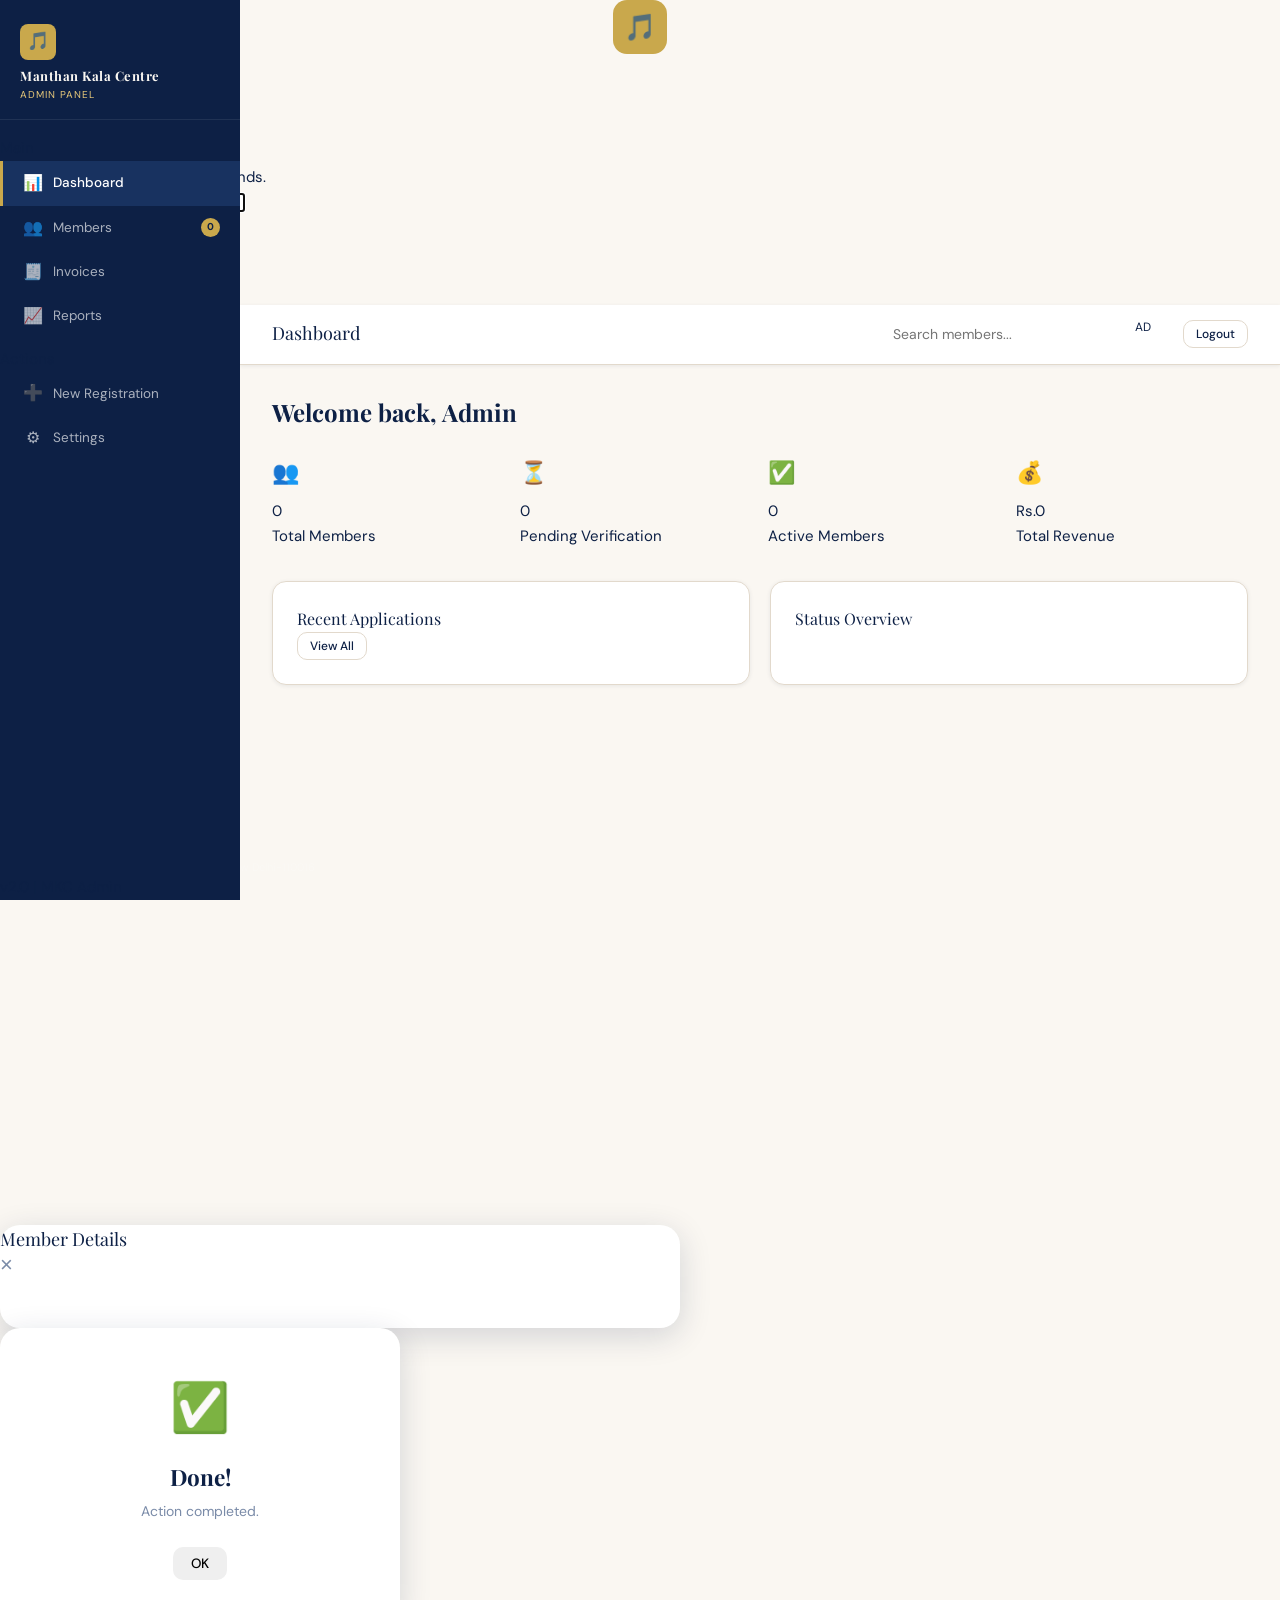
==== commit 20188f77: "Update print statement from 'Hello' to 'Goodbye'" ====
--- a/admin.html
+++ b/admin.html
@@ -1,1245 +1,599 @@
 <!DOCTYPE html>
 <html lang="en">
 <head>
-  <meta charset="UTF-8"/>
-  <meta name="viewport" content="width=device-width, initial-scale=1.0"/>
-  <title>MKC Admin Dashboard</title>
-  <link rel="stylesheet" href="css/style.css"/>
-  <style>
-    .chart-bar-wrap { display: flex; flex-direction: column; gap: 8px; }
-    .chart-bar-row { display: flex; align-items: center; gap: 10px; font-size: 13px; }
-    .chart-bar-label { width: 90px; color: var(--text-mid); flex-shrink: 0; }
-    .chart-bar-bg { flex: 1; height: 12px; background: var(--ivory-dark); border-radius: 6px; overflow: hidden; }
-    .chart-bar-fill { height: 100%; border-radius: 6px; background: var(--navy); transition: width 1s ease; }
-    .chart-bar-val { width: 40px; text-align: right; color: var(--text-muted); font-size: 12px; }
-    .action-btn { background: none; border: none; font-size: 15px; cursor: pointer; padding: 4px 6px; border-radius: 4px; transition: background 0.15s; }
-    .action-btn:hover { background: var(--ivory-dark); }
-    .filter-row { display: flex; align-items: center; gap: 10px; flex-wrap: wrap; margin-bottom: 1rem; }
-    .quick-filter { padding: 5px 14px; border-radius: 20px; font-size: 12px; cursor: pointer; border: 1.5px solid var(--ivory-border); background: #fff; color: var(--text-mid); transition: all 0.2s; }
-    .quick-filter:hover, .quick-filter.active { background: var(--navy); color: #fff; border-color: var(--navy); }
-    .member-avatar-wrap { display: flex; align-items: center; gap: 10px; }
-    .empty-state { text-align: center; padding: 3rem; color: var(--text-muted); }
-    .empty-state .empty-icon { font-size: 40px; margin-bottom: 12px; }
-    .topbar-notif { position: relative; cursor: pointer; }
-    .notif-dot { position: absolute; top: -2px; right: -2px; width: 8px; height: 8px; border-radius: 50%; background: var(--danger); border: 2px solid #fff; }
-    select.inline-select { border: 1px solid var(--ivory-border); border-radius: 6px; padding: 4px 8px; font-size: 12px; color: var(--text-mid); background: #fff; outline: none; cursor: pointer; }
-
-    /* ── LOGIN SCREEN ── */
-    #loginScreen {
-      position: fixed; inset: 0; z-index: 9999;
-      background: var(--navy);
-      display: flex; align-items: center; justify-content: center;
-      flex-direction: column;
-    }
-    #loginScreen::before {
-      content: ''; position: absolute;
-      top: -80px; right: -80px;
-      width: 320px; height: 320px; border-radius: 50%;
-      border: 60px solid rgba(201,168,76,0.08);
-      pointer-events: none;
-    }
-    #loginScreen::after {
-      content: ''; position: absolute;
-      bottom: -60px; left: -60px;
-      width: 220px; height: 220px; border-radius: 50%;
-      border: 40px solid rgba(255,255,255,0.04);
-      pointer-events: none;
-    }
-    .login-card {
-      background: rgba(255,255,255,0.04);
-      border: 1px solid rgba(255,255,255,0.1);
-      border-radius: 20px;
-      padding: 2.5rem 2.25rem;
-      width: 100%; max-width: 400px;
-      position: relative; z-index: 1;
-      backdrop-filter: blur(4px);
-    }
-    .login-logo { text-align: center; margin-bottom: 1.75rem; }
-    .login-logo .logo-mark {
-      width: 54px; height: 54px; border-radius: 14px;
-      background: var(--gold); display: flex; align-items: center;
-      justify-content: center; font-size: 26px;
-      margin: 0 auto 12px;
-    }
-    .login-logo .org { font-family: 'Playfair Display', serif; font-size: 20px; color: var(--gold); }
-    .login-logo .sub { font-size: 11px; color: rgba(255,255,255,0.45); letter-spacing: 1.5px; text-transform: uppercase; margin-top: 3px; }
-    .login-logo .panel-tag { font-size: 13px; color: rgba(255,255,255,0.6); margin-top: 6px; }
-    .login-field { margin-bottom: 1rem; }
-    .login-field label { display: block; font-size: 12px; color: rgba(255,255,255,0.55); margin-bottom: 6px; letter-spacing: 0.3px; }
-    .login-field input {
-      width: 100%; padding: 11px 14px;
-      background: rgba(255,255,255,0.07);
-      border: 1.5px solid rgba(255,255,255,0.12);
-      border-radius: 10px; font-size: 14px;
-      color: #fff; outline: none;
-      font-family: 'DM Sans', sans-serif;
-      transition: border-color 0.2s, box-shadow 0.2s;
-    }
-    .login-field input::placeholder { color: rgba(255,255,255,0.25); }
-    .login-field input:focus {
-      border-color: var(--gold);
-      box-shadow: 0 0 0 3px rgba(201,168,76,0.15);
-    }
-    .login-btn {
-      width: 100%; padding: 12px;
-      background: var(--gold); color: var(--navy);
-      border: none; border-radius: 10px;
-      font-size: 15px; font-weight: 700;
-      cursor: pointer; margin-top: 0.5rem;
-      font-family: 'DM Sans', sans-serif;
-      transition: background 0.2s, transform 0.1s;
-      letter-spacing: 0.3px;
-    }
-    .login-btn:hover { background: var(--gold-light); }
-    .login-btn:active { transform: scale(0.98); }
-    .login-error {
-      background: rgba(185,28,28,0.2);
-      border: 1px solid rgba(185,28,28,0.4);
-      border-radius: 8px; padding: 9px 14px;
-      font-size: 13px; color: #FCA5A5;
-      margin-bottom: 1rem; display: none;
-      text-align: center;
-    }
-    .login-attempts {
-      text-align: center; font-size: 12px;
-      color: rgba(255,255,255,0.3); margin-top: 1rem;
-    }
-    .login-locked {
-      background: rgba(185,28,28,0.15);
-      border: 1px solid rgba(185,28,28,0.3);
-      border-radius: 8px; padding: 12px 14px;
-      font-size: 13px; color: #FCA5A5; text-align: center;
-      display: none;
-    }
-    .show-pwd-btn {
-      position: absolute; right: 12px; top: 50%; transform: translateY(-50%);
-      background: none; border: none; cursor: pointer;
-      color: rgba(255,255,255,0.35); font-size: 16px; padding: 2px;
-    }
-    .show-pwd-btn:hover { color: rgba(255,255,255,0.7); }
-    .pwd-wrap { position: relative; }
-
-    /* hide dashboard until logged in */
-    #appShell { display: none; }
-  </style>
+<meta charset="UTF-8"/>
+<meta name="viewport" content="width=device-width,initial-scale=1.0"/>
+<title>MKC Admin Panel</title>
+<link rel="stylesheet" href="css/style.css"/>
 </head>
 <body>
 
-<!-- ══════════ LOGIN SCREEN ══════════ -->
+<!-- ===== LOGIN SCREEN ===== -->
 <div id="loginScreen">
   <div class="login-card">
     <div class="login-logo">
-      <div class="logo-mark">🎵</div>
-      <div class="org">॥ Manthan ॥</div>
-      <div class="sub">Manthan Kala Centre (Regd.)</div>
-      <div class="panel-tag">Admin Panel — Restricted Access</div>
+      <div style="width:54px;height:54px;border-radius:14px;background:var(--gold);display:flex;align-items:center;justify-content:center;font-size:26px;margin:0 auto 12px;">&#127925;</div>
+      <div class="login-org">&#2404;&#2404; Manthan &#2405;&#2405;</div>
+      <div class="login-sub">Manthan Kala Centre (Regd.)</div>
+      <div class="login-tag">Admin Panel - Restricted Access</div>
     </div>
-
-    <div class="login-error" id="loginError">Incorrect username or password. Please try again.</div>
-    <div class="login-locked" id="loginLocked">🔒 Too many failed attempts. Please wait <span id="lockTimer">30</span> seconds.</div>
-
-    <div class="login-field">
-      <label>Username</label>
-      <input type="text" id="loginUser" placeholder="Enter admin username" autocomplete="username" onkeydown="if(event.key==='Enter')doLogin()"/>
+    <div class="login-err" id="loginErr">Incorrect username or password.</div>
+    <div class="login-lock" id="loginLock">Too many attempts. Wait <span id="lockSecs">30</span> seconds.</div>
+    <div class="lf"><label>Username</label><input type="text" id="loginUser" placeholder="Admin username" autocomplete="username" onkeydown="if(event.key==='Enter')doLogin()"/></div>
+    <div class="lf"><label>Password</label>
+      <div class="pwd-wrap">
+        <input type="password" id="loginPass" placeholder="Password" autocomplete="current-password" onkeydown="if(event.key==='Enter')doLogin()"/>
+        <button class="eye-btn" onclick="toggleEye()" id="eyeBtn">&#128065;</button>
+      </div>
     </div>
-    <div class="login-field">
-      <label>Password</label>
-      <div class="pwd-wrap">
-        <input type="password" id="loginPass" placeholder="Enter password" autocomplete="current-password" onkeydown="if(event.key==='Enter')doLogin()"/>
-        <button class="show-pwd-btn" type="button" onclick="togglePwd()" title="Show/hide password" id="eyeBtn">👁</button>
-      </div>
-    </div>
-
     <button class="login-btn" id="loginBtn" onclick="doLogin()">Sign In to Admin Panel</button>
-    <div class="login-attempts" id="attemptsMsg"></div>
+    <div id="attemptsMsg" style="text-align:center;font-size:12px;color:rgba(255,255,255,0.3);margin-top:1rem;"></div>
   </div>
-  <div style="position:absolute;bottom:1.5rem;font-size:11px;color:rgba(255,255,255,0.2);text-align:center;">
-    Manthan Kala Centre &nbsp;|&nbsp; A-62, Mayfair Garden, New Delhi-110016
-  </div>
+  <div style="position:absolute;bottom:1.5rem;font-size:11px;color:rgba(255,255,255,0.2);">Manthan Kala Centre | A-62, Mayfair Garden, New Delhi-110016</div>
 </div>
 
-<!-- ══════════ DASHBOARD (hidden until login) ══════════ -->
+<!-- ===== DASHBOARD ===== -->
 <div id="appShell">
 <div class="page-shell">
 
   <!-- SIDEBAR -->
   <nav class="sidebar">
     <div class="sidebar-logo">
-      <div class="logo-mark">🎵</div>
+      <div class="logo-mark">&#127925;</div>
       <div class="org-name">Manthan Kala Centre</div>
       <div class="org-sub">Admin Panel</div>
     </div>
     <div class="sidebar-nav">
-      <div class="nav-section-label">Main</div>
-      <a class="nav-item active" href="#" onclick="showPage('dashboard')">
-        <span class="nav-icon">📊</span><span>Dashboard</span>
-      </a>
-      <a class="nav-item" href="#" onclick="showPage('members')">
-        <span class="nav-icon">👥</span><span>Members</span>
-        <span class="nav-badge" id="pendingBadge">3</span>
-      </a>
-      <a class="nav-item" href="#" onclick="showPage('invoices')">
-        <span class="nav-icon">🧾</span><span>Invoices</span>
-      </a>
-      <a class="nav-item" href="#" onclick="showPage('reports')">
-        <span class="nav-icon">📈</span><span>Reports</span>
-      </a>
-      <div class="nav-section-label" style="margin-top:0.5rem;">Actions</div>
-      <a class="nav-item" href="index.html" target="_blank">
-        <span class="nav-icon">➕</span><span>New Registration</span>
-      </a>
-      <a class="nav-item" href="#" onclick="showPage('email')">
-        <span class="nav-icon">📧</span><span>Send Emails</span>
-      </a>
-      <a class="nav-item" href="#" onclick="showPage('settings')">
-        <span class="nav-icon">⚙️</span><span>Settings</span>
-      </a>
+      <div class="nav-label">Main</div>
+      <a class="nav-item active" href="#" onclick="return showPage('dashboard')"><span class="nav-icon">&#128202;</span><span>Dashboard</span></a>
+      <a class="nav-item" href="#" onclick="return showPage('members')"><span class="nav-icon">&#128101;</span><span>Members</span><span class="nav-badge" id="pendBadge">0</span></a>
+      <a class="nav-item" href="#" onclick="return showPage('invoices')"><span class="nav-icon">&#129534;</span><span>Invoices</span></a>
+      <a class="nav-item" href="#" onclick="return showPage('reports')"><span class="nav-icon">&#128200;</span><span>Reports</span></a>
+      <div class="nav-label" style="margin-top:0.5rem;">Actions</div>
+      <a class="nav-item" href="index.html" target="_blank"><span class="nav-icon">&#10133;</span><span>New Registration</span></a>
+      <a class="nav-item" href="#" onclick="return showPage('settings')"><span class="nav-icon">&#9881;</span><span>Settings</span></a>
     </div>
-    <div class="sidebar-footer">
-      v1.0 &nbsp;|&nbsp; MKC Admin
-    </div>
+    <div class="sidebar-foot">v2.0 | MKC Admin</div>
   </nav>
 
   <!-- MAIN -->
   <div class="main">
-    <!-- TOP BAR -->
     <div class="topbar">
-      <div class="topbar-title" id="topbarTitle">Dashboard</div>
+      <div class="topbar-title" id="pageTitle">Dashboard</div>
       <div class="topbar-right">
-        <div class="search-bar">
-          <span class="search-icon">🔍</span>
-          <input type="text" placeholder="Search members..." id="globalSearch" oninput="globalSearchFn(this.value)"/>
-        </div>
-        <div class="topbar-notif" title="Pending approvals">
-          <span style="font-size:20px;">🔔</span>
-          <div class="notif-dot"></div>
-        </div>
-        <div class="topbar-avatar" title="Admin" id="adminAvatar">AD</div>
-        <button class="btn btn-sm btn-outline" onclick="doLogout()" title="Sign out" style="font-size:12px;padding:5px 12px;">⬅ Logout</button>
+        <input type="text" id="gSearch" placeholder="Search members..." onkeyup="doSearch(this.value)" style="border:1.5px solid var(--iborder);border-radius:var(--radius);padding:7px 14px;font-size:14px;outline:none;width:240px;font-family:'DM Sans',sans-serif;"/>
+        <div class="avatar-sm" id="adminAv">AD</div>
+        <button class="btn btn-outline btn-sm" onclick="doLogout()">Logout</button>
       </div>
     </div>
 
     <div class="content">
 
-      <!-- ══════════ DASHBOARD PAGE ══════════ -->
-      <div id="page-dashboard">
-        <div class="page-header">
-          <h1>Welcome back, Admin</h1>
-          <p id="todayDate"></p>
-        </div>
-
+      <!-- DASHBOARD PAGE -->
+      <div id="pg-dashboard">
+        <div style="margin-bottom:1.75rem;"><h1 style="font-size:24px;color:var(--navy);">Welcome back, Admin</h1><p id="todayDate" style="color:#7A8BA8;font-size:14px;"></p></div>
         <div class="stats-grid">
-          <div class="stat-card blue">
-            <div class="stat-icon">👥</div>
-            <div class="stat-value" id="statTotal">0</div>
-            <div class="stat-label">Total Members</div>
-            <div class="stat-change">↑ All time</div>
-          </div>
-          <div class="stat-card gold">
-            <div class="stat-icon">⏳</div>
-            <div class="stat-value" id="statPending">0</div>
-            <div class="stat-label">Pending Verification</div>
-            <div class="stat-change" style="color:var(--warning);">Needs attention</div>
-          </div>
-          <div class="stat-card green">
-            <div class="stat-icon">✅</div>
-            <div class="stat-value" id="statActive">0</div>
-            <div class="stat-label">Active Members</div>
-            <div class="stat-change">Verified &amp; Active</div>
-          </div>
-          <div class="stat-card red">
-            <div class="stat-icon">💰</div>
-            <div class="stat-value" id="statRevenue">₹0</div>
-            <div class="stat-label">Total Revenue</div>
-            <div class="stat-change" style="color:var(--gold);">Incl. GST</div>
-          </div>
-        </div>
-
+          <div class="stat blue"><div class="stat-icon">&#128101;</div><div class="stat-val" id="sTot">0</div><div class="stat-lbl">Total Members</div></div>
+          <div class="stat gold"><div class="stat-icon">&#9203;</div><div class="stat-val" id="sPend">0</div><div class="stat-lbl">Pending Verification</div></div>
+          <div class="stat green"><div class="stat-icon">&#9989;</div><div class="stat-val" id="sAct">0</div><div class="stat-lbl">Active Members</div></div>
+          <div class="stat red"><div class="stat-icon">&#128176;</div><div class="stat-val" id="sRev">Rs.0</div><div class="stat-lbl">Total Revenue</div></div>
+        </div>
         <div style="display:grid;grid-template-columns:1fr 1fr;gap:1.25rem;">
-          <!-- Recent applications -->
-          <div class="card">
-            <div class="card-header">
-              <div class="card-title">Recent Applications</div>
-              <button class="btn btn-sm btn-outline" onclick="showPage('members')">View All</button>
-            </div>
-            <div id="recentList"></div>
-          </div>
-          <!-- Revenue by month -->
-          <div class="card">
-            <div class="card-header">
-              <div class="card-title">Membership by Status</div>
-            </div>
-            <div class="chart-bar-wrap" id="statusChart"></div>
-          </div>
-        </div>
-
-        <!-- Pending approvals alert -->
-        <div class="card" id="pendingAlert" style="display:none;">
-          <div class="alert alert-warning" style="margin:0;">
-            <span style="font-size:18px;">⚠️</span>
-            <div>
-              <strong>Applications pending verification</strong><br/>
-              <span id="pendingAlertText"></span>
-              <button class="btn btn-sm btn-outline" onclick="showPage('members');filterStatus('Pending')" style="margin-left:10px;">Review Now</button>
-            </div>
-          </div>
-        </div>
-      </div>
-
-      <!-- ══════════ MEMBERS PAGE ══════════ -->
-      <div id="page-members" style="display:none;">
-        <div class="page-header" style="display:flex;align-items:center;justify-content:space-between;margin-bottom:1rem;">
-          <div><h1>Members</h1><p>Manage and verify all member applications</p></div>
-          <a class="btn btn-primary" href="index.html" target="_blank">+ New Registration</a>
+          <div class="card"><div class="card-hdr"><div class="card-title">Recent Applications</div><button class="btn btn-sm btn-outline" onclick="showPage('members')">View All</button></div><div id="recentList"></div></div>
+          <div class="card"><div class="card-hdr"><div class="card-title">Status Overview</div></div><div class="bar-wrap" id="statusChart"></div></div>
+        </div>
+        <div id="pendAlert" style="display:none;margin-top:1rem;">
+          <div class="alert alert-warn">&#9888; <div><strong>Applications pending verification!</strong> <span id="pendAlertTxt"></span> <button class="btn btn-sm btn-outline" onclick="showPage('members')" style="margin-left:8px;">Review Now</button></div></div>
+        </div>
+      </div>
+
+      <!-- MEMBERS PAGE -->
+      <div id="pg-members" style="display:none;">
+        <div style="display:flex;align-items:center;justify-content:space-between;margin-bottom:1rem;">
+          <div><h1 style="font-size:24px;color:var(--navy);">Members</h1><p style="color:#7A8BA8;font-size:14px;">Manage and verify all member applications</p></div>
+          <a class="btn btn-navy" href="index.html" target="_blank">+ New Registration</a>
         </div>
         <div class="card">
           <div class="filter-row">
-            <div class="quick-filter active" onclick="filterStatus('All',this)">All</div>
-            <div class="quick-filter" onclick="filterStatus('Pending',this)">Pending</div>
-            <div class="quick-filter" onclick="filterStatus('Active',this)">Active</div>
-            <div class="quick-filter" onclick="filterStatus('Rejected',this)">Rejected</div>
-            <div class="ml-auto">
-              <select class="inline-select" onchange="sortMembers(this.value)">
-                <option value="newest">Newest First</option>
-                <option value="oldest">Oldest First</option>
-                <option value="name">Name A–Z</option>
-              </select>
-            </div>
+            <div class="qf on" onclick="filterBy('All',this)">All</div>
+            <div class="qf" onclick="filterBy('Pending',this)">Pending</div>
+            <div class="qf" onclick="filterBy('Active',this)">Active</div>
+            <div class="qf" onclick="filterBy('Rejected',this)">Rejected</div>
+            <div style="margin-left:auto;"><select class="isel" onchange="sortBy(this.value)"><option value="new">Newest First</option><option value="old">Oldest First</option><option value="name">Name A-Z</option></select></div>
           </div>
-          <div class="table-wrap">
-            <table>
-              <thead>
-                <tr>
-                  <th>Member / App ID</th>
-                  <th>Contact</th>
-                  <th>Membership</th>
-                  <th>Payment</th>
-                  <th>Status</th>
-                  <th>Actions</th>
-                </tr>
-              </thead>
-              <tbody id="membersTable"></tbody>
-            </table>
+          <div class="tbl-wrap"><table><thead><tr><th>Member / App ID</th><th>Contact</th><th>Payment</th><th>Status</th><th>Actions</th></tr></thead><tbody id="membersTbl"></tbody></table></div>
+        </div>
+      </div>
+
+      <!-- INVOICES PAGE -->
+      <div id="pg-invoices" style="display:none;">
+        <div style="margin-bottom:1rem;"><h1 style="font-size:24px;color:var(--navy);">Tax Invoices</h1><p style="color:#7A8BA8;font-size:14px;">Generate and send GST invoices to members</p></div>
+        <div style="display:grid;grid-template-columns:320px 1fr;gap:1.25rem;align-items:start;">
+          <div class="card">
+            <div class="card-hdr"><div class="card-title">Active Members</div></div>
+            <input type="text" id="invSearch" placeholder="Search..." oninput="filterInvList(this.value)" style="width:100%;border:1.5px solid var(--iborder);border-radius:var(--radius);padding:7px 12px;font-size:13px;outline:none;margin-bottom:10px;font-family:'DM Sans',sans-serif;"/>
+            <div id="invList" style="max-height:360px;overflow-y:auto;"></div>
           </div>
-        </div>
-      </div>
-
-      <!-- ══════════ INVOICES PAGE ══════════ -->
-      <div id="page-invoices" style="display:none;">
-        <div class="page-header"><h1>Tax Invoices</h1><p>Generate and send GST invoices to members</p></div>
-        <div style="display:grid;grid-template-columns:340px 1fr;gap:1.25rem;align-items:start;">
-          <!-- Member selector -->
-          <div class="card">
-            <div class="card-header"><div class="card-title">Select Member</div></div>
-            <div class="search-bar" style="width:100%;margin-bottom:1rem;">
-              <span class="search-icon">🔍</span>
-              <input type="text" id="invSearch" placeholder="Search active members..." oninput="filterInvMembers(this.value)"/>
-            </div>
-            <div id="invMemberList" style="max-height:350px;overflow-y:auto;"></div>
+          <div id="invPreview"><div class="empty card"><div style="font-size:40px;margin-bottom:12px;">&#129534;</div><p>Select a member to preview invoice</p></div></div>
+        </div>
+      </div>
+
+      <!-- REPORTS PAGE -->
+      <div id="pg-reports" style="display:none;">
+        <div style="margin-bottom:1rem;"><h1 style="font-size:24px;color:var(--navy);">Reports</h1></div>
+        <div class="stats-grid" style="margin-bottom:1.5rem;">
+          <div class="stat blue"><div class="stat-val" id="rGross">Rs.0</div><div class="stat-lbl">Gross Revenue</div></div>
+          <div class="stat gold"><div class="stat-val" id="rCGST">Rs.0</div><div class="stat-lbl">CGST Collected</div></div>
+          <div class="stat green"><div class="stat-val" id="rSGST">Rs.0</div><div class="stat-lbl">SGST Collected</div></div>
+          <div class="stat blue"><div class="stat-val" id="rBase">Rs.0</div><div class="stat-lbl">Base Revenue</div></div>
+        </div>
+        <div class="card">
+          <div class="card-hdr"><div class="card-title">Full Member Register</div><button class="btn btn-outline btn-sm" onclick="exportCSV()">Export CSV</button></div>
+          <div class="tbl-wrap"><table id="rptTbl"><thead><tr><th>App ID</th><th>Name</th><th>Email</th><th>Mobile</th><th>City</th><th>Payment Method</th><th>Amount</th><th>Status</th><th>Date</th></tr></thead><tbody id="rptBody"></tbody></table></div>
+        </div>
+      </div>
+
+      <!-- SETTINGS PAGE -->
+      <div id="pg-settings" style="display:none;">
+        <div style="margin-bottom:1rem;"><h1 style="font-size:24px;color:var(--navy);">Settings</h1></div>
+        <div class="card">
+          <div class="card-hdr"><div class="card-title">Google Apps Script URL</div></div>
+          <p style="font-size:13px;color:#7A8BA8;margin-bottom:1rem;">Paste your deployed Web App URL here. This is required for loading member data.</p>
+          <div class="field"><label>Web App URL</label><input type="text" id="gasUrlInput" placeholder="https://script.google.com/macros/s/.../exec"/></div>
+          <button class="btn btn-navy" onclick="saveGasUrl()">Save URL</button>
+          <div id="urlSaved" style="display:none;color:var(--green);font-size:13px;margin-top:8px;">URL saved. Refresh the page to reload data.</div>
+        </div>
+        <div class="card">
+          <div class="card-hdr"><div class="card-title">Admin Credentials</div></div>
+          <div class="form-grid">
+            <div class="field"><label>Username</label><input type="text" id="newUser" placeholder="New username"/></div>
+            <div class="field"><label>New Password</label><input type="password" id="newPass" placeholder="New password"/></div>
           </div>
-          <!-- Invoice preview -->
-          <div id="invPreviewWrap">
-            <div class="empty-state card">
-              <div class="empty-icon">🧾</div>
-              <p>Select a member from the left to preview and send invoice</p>
-            </div>
-          </div>
-        </div>
-      </div>
-
-      <!-- ══════════ REPORTS PAGE ══════════ -->
-      <div id="page-reports" style="display:none;">
-        <div class="page-header"><h1>Reports</h1><p>Financial and membership analytics</p></div>
-        <div class="stats-grid" style="margin-bottom:1.5rem;">
-          <div class="stat-card blue"><div class="stat-value" id="rptTotal">₹0</div><div class="stat-label">Gross Revenue</div></div>
-          <div class="stat-card gold"><div class="stat-value" id="rptCGST">₹0</div><div class="stat-label">CGST Collected</div></div>
-          <div class="stat-card green"><div class="stat-value" id="rptSGST">₹0</div><div class="stat-label">SGST Collected</div></div>
-          <div class="stat-card blue"><div class="stat-value" id="rptBase">₹0</div><div class="stat-label">Base Revenue</div></div>
-        </div>
-        <div style="display:grid;grid-template-columns:1fr 1fr;gap:1.25rem;">
-          <div class="card">
-            <div class="card-header"><div class="card-title">Members by Interest</div></div>
-            <div class="chart-bar-wrap" id="interestChart"></div>
-          </div>
-          <div class="card">
-            <div class="card-header"><div class="card-title">Payment Method Distribution</div></div>
-            <div class="chart-bar-wrap" id="paymentChart"></div>
-          </div>
-        </div>
-        <div class="card">
-          <div class="card-header">
-            <div class="card-title">Full Member Register</div>
-            <button class="btn btn-outline btn-sm" onclick="exportCSV()">⬇ Export CSV</button>
-          </div>
-          <div class="table-wrap"><table id="reportTable"><thead><tr><th>App ID</th><th>Name</th><th>Email</th><th>Mobile</th><th>City</th><th>Membership</th><th>Base</th><th>GST</th><th>Total</th><th>Status</th><th>Date</th></tr></thead><tbody id="reportTableBody"></tbody></table></div>
-        </div>
-      </div>
-
-      <!-- ══════════ EMAIL PAGE ══════════ -->
-      <div id="page-email" style="display:none;">
-        <div class="page-header"><h1>Send Emails</h1><p>Communicate with members</p></div>
-        <div style="display:grid;grid-template-columns:1fr 1fr;gap:1.25rem;">
-          <div class="card">
-            <div class="card-header"><div class="card-title">Compose Email</div></div>
-            <div class="field"><label>Template</label>
-              <select id="emailTemplate" onchange="loadTemplate(this.value)">
-                <option value="">— Select a template —</option>
-                <option value="verify">Membership Verified + Invoice</option>
-                <option value="welcome">Welcome Letter</option>
-                <option value="renewal">Renewal Reminder</option>
-                <option value="receipt">Payment Received Acknowledgement</option>
-                <option value="custom">Custom Message</option>
-              </select>
-            </div>
-            <div class="field"><label>Recipients</label>
-              <select id="emailRecipients" multiple style="height:100px;">
-                <option value="all_active">All Active Members</option>
-                <option value="all_pending">All Pending Members</option>
-              </select>
-              <div class="field-hint">Hold Ctrl/Cmd to select multiple</div>
-            </div>
-            <div class="field"><label>Subject</label><input type="text" id="emailSubject" placeholder="Email subject line"/></div>
-            <div class="field"><label>Body</label><textarea id="emailBody" style="min-height:200px;" placeholder="Email body..."></textarea></div>
-            <div class="btn-row" style="justify-content:flex-start;">
-              <button class="btn btn-primary" onclick="sendEmail()">Send Email</button>
-              <button class="btn btn-outline" onclick="previewEmail()">Preview</button>
-            </div>
-          </div>
-          <div class="card">
-            <div class="card-header"><div class="card-title">Email Preview</div></div>
-            <div id="emailPreview" style="background:var(--ivory);border-radius:var(--radius);padding:1.25rem;min-height:300px;font-size:14px;color:var(--text-mid);">
-              Select a template to preview the email.
-            </div>
-          </div>
-        </div>
-      </div>
-
-      <!-- ══════════ SETTINGS PAGE ══════════ -->
-      <div id="page-settings" style="display:none;">
-        <div class="page-header"><h1>Settings</h1><p>Configure the system</p></div>
-        <div class="card">
-          <div class="card-header"><div class="card-title">Organization Details</div></div>
-          <div class="form-grid">
-            <div class="field"><label>Organization Name</label><input type="text" value="Manthan Kala Centre (Regd.)"/></div>
-            <div class="field"><label>Registration No.</label><input type="text" value="REGD."/></div>
-            <div class="field"><label>PAN Number</label><input type="text" placeholder="AABTM****"/></div>
-            <div class="field"><label>GSTIN</label><input type="text" placeholder="07AABTM****/></div>
-            <div class="field"><label>HSN Code</label><input type="text" value="999599"/></div>
-            <div class="field"><label>Annual Fee (₹)</label><input type="number" value="25000"/></div>
-          </div>
-          <div class="field"><label>Address</label><textarea>A-62, Mayfair Garden, New Delhi-110016</textarea></div>
-          <div class="form-grid">
-            <div class="field"><label>Phone</label><input type="text" value="011-26850232"/></div>
-            <div class="field"><label>Mobile / WhatsApp</label><input type="text" value="8527922395"/></div>
-            <div class="field"><label>Email</label><input type="email" value="manthantree@gmail.com"/></div>
-            <div class="field"><label>Bank Account No.</label><input type="text" value="05622011010738"/></div>
-            <div class="field"><label>Bank &amp; Branch</label><input type="text" value="Punjab National Bank – Saket, New Delhi"/></div>
-            <div class="field"><label>IFSC Code</label><input type="text" value="PUNB0035610"/></div>
-          </div>
-          <div class="field"><label>Google Apps Script URL</label><input type="text" id="scriptUrl" placeholder="https://script.google.com/macros/s/.../exec"/></div>
-          <button class="btn btn-primary" onclick="saveSettings()">Save Settings</button>
-        </div>
-      </div>
-
-    </div><!-- end content -->
-  </div><!-- end main -->
-</div><!-- end page-shell -->
+          <button class="btn btn-navy" onclick="saveCredentials()">Update Credentials</button>
+          <div id="credSaved" style="display:none;color:var(--green);font-size:13px;margin-top:8px;">Credentials updated.</div>
+        </div>
+      </div>
+
+    </div><!-- content -->
+  </div><!-- main -->
+</div><!-- page-shell -->
+</div><!-- appShell -->
 
 <!-- MEMBER DETAIL MODAL -->
-<div class="modal-backdrop" id="memberModal">
-  <div class="modal" style="max-width:760px;">
-    <div class="modal-header">
-      <div class="modal-title" id="modalTitle">Member Details</div>
-      <button class="modal-close" onclick="closeModal('memberModal')">×</button>
-    </div>
-    <div class="modal-body" id="modalBody"></div>
-    <div class="modal-footer" id="modalFooter"></div>
+<div class="modal-bg" id="memberModal">
+  <div class="modal">
+    <div class="modal-hdr"><div class="modal-title" id="mTitle">Member Details</div><button class="modal-close" onclick="closeModal('memberModal')">&#215;</button></div>
+    <div class="modal-body" id="mBody"></div>
+    <div class="modal-foot" id="mFoot"></div>
   </div>
 </div>
 
-<!-- INVOICE MODAL -->
-<div class="modal-backdrop" id="invoiceModal">
-  <div class="modal" style="max-width:700px;">
-    <div class="modal-header">
-      <div class="modal-title">Tax Invoice Preview</div>
-      <button class="modal-close" onclick="closeModal('invoiceModal')">×</button>
-    </div>
-    <div class="modal-body" id="invoiceBody"></div>
-    <div class="modal-footer">
-      <button class="btn btn-outline" onclick="window.print()">🖨 Print</button>
-      <button class="btn btn-gold" id="sendInvBtn">📧 Send Invoice to Member</button>
-      <button class="btn btn-outline" onclick="closeModal('invoiceModal')">Close</button>
+<!-- SUCCESS MODAL -->
+<div class="modal-bg" id="okModal">
+  <div class="modal" style="max-width:400px;">
+    <div class="modal-body" style="text-align:center;padding:2.5rem;">
+      <div style="font-size:48px;margin-bottom:1rem;">&#9989;</div>
+      <h2 style="font-family:'Playfair Display',serif;color:var(--navy);margin-bottom:8px;">Done!</h2>
+      <p style="color:#7A8BA8;font-size:14px;" id="okMsg">Action completed.</p>
+      <button class="btn btn-navy" onclick="closeModal('okModal')" style="margin-top:1.5rem;">OK</button>
     </div>
   </div>
 </div>
 
-<!-- EMAIL SENT MODAL -->
-<div class="modal-backdrop" id="emailSentModal">
-  <div class="modal" style="max-width:420px;">
-    <div class="modal-body" style="text-align:center;padding:2.5rem;">
-      <div style="font-size:48px;margin-bottom:1rem;">✅</div>
-      <h2 style="font-family:'Playfair Display',serif;color:var(--navy);margin-bottom:8px;">Email Sent!</h2>
-      <p style="color:var(--text-muted);font-size:14px;" id="emailSentMsg">Invoice sent successfully.</p>
-      <button class="btn btn-primary mt-2" onclick="closeModal('emailSentModal')">Done</button>
-    </div>
-  </div>
-</div>
-
 <script>
-// ==================================================
-//  MKC Admin Dashboard  -  js/admin.js
-// ==================================================
-
-// -- ADMIN CREDENTIALS --
-// To change: update USERNAME and PASSWORD below, then re-upload this file to GitHub
-var ADMIN_USERNAME = 'mkc_admin';
-var ADMIN_PASSWORD = 'Manthan@2026';
-
-// -- LOGIN STATE --
-var MAX_ATTEMPTS = 5;
-var LOCKOUT_SECONDS = 30;
-var SESSION_KEY = 'mkc_admin_session';
-var failedAttempts = 0;
-var lockoutTimer = null;
-var isLocked = false;
-
+// ==== CONFIGURATION ====
+var GAS_URL  = localStorage.getItem('mkc_gas_url') || 'https://script.google.com/macros/s/AKfycbwI67whopqq-oFCNrVQn27Bhw1nhLrgjQiIbFHfK9HQ2gK2YiO7sjYNQjnu8uw4nNtM/exec';
+var ADMIN_U  = localStorage.getItem('mkc_admin_u') || 'mkc_admin';
+var ADMIN_P  = localStorage.getItem('mkc_admin_p') || 'Manthan@2026';
+var SESSION  = 'mkc_session';
+var MAX_ATT  = 5;
+var LOCK_SEC = 30;
+// =======================
+
+var MEMBERS = [];
+var curFilter = 'All';
+var curSort   = 'new';
+var selInvMem = null;
+var fails = 0;
+var locked = false;
+var lockTimer = null;
+var cbN = 0;
+
+// ---- LOGIN ----
 function doLogin() {
-  if (isLocked) return;
-  var user = document.getElementById('loginUser').value.trim();
-  var pass = document.getElementById('loginPass').value;
-  var errorEl = document.getElementById('loginError');
-  var attemptsEl = document.getElementById('attemptsMsg');
-
-  if (!user || !pass) {
-    showLoginError('Please enter both username and password.');
-    return;
+  if (locked) return;
+  var u = document.getElementById('loginUser').value.trim();
+  var p = document.getElementById('loginPass').value;
+  var errEl = document.getElementById('loginErr');
+  var attEl = document.getElementById('attemptsMsg');
+  if (!u || !p) { errEl.textContent='Enter both username and password.'; errEl.style.display='block'; return; }
+  if (u === ADMIN_U && p === ADMIN_P) {
+    fails=0; sessionStorage.setItem(SESSION,'1');
+    document.getElementById('loginScreen').style.display='none';
+    document.getElementById('appShell').style.display='block';
+    document.getElementById('adminAv').textContent=u.substring(0,2).toUpperCase();
+    errEl.style.display='none'; attEl.textContent='';
+    loadData(renderDashboard);
+  } else {
+    fails++;
+    var left = MAX_ATT - fails;
+    if (fails >= MAX_ATT) { startLock(); }
+    else { errEl.textContent='Incorrect username or password.'; errEl.style.display='block'; attEl.textContent=left+' attempt(s) remaining.'; }
+    shake();
   }
-
-  if (user === ADMIN_USERNAME && pass === ADMIN_PASSWORD) {
-    // [OK] SUCCESS
-    failedAttempts = 0;
-    sessionStorage.setItem(SESSION_KEY, 'authenticated');
-    document.getElementById('loginScreen').style.display = 'none';
-    document.getElementById('appShell').style.display = 'block';
-    document.getElementById('adminAvatar').textContent = user.substring(0,2).toUpperCase();
-    errorEl.style.display = 'none';
-    attemptsEl.textContent = '';
-    loadMembers(renderDashboard);
+}
+function startLock() {
+  locked=true;
+  var btn=document.getElementById('loginBtn');
+  var lockEl=document.getElementById('loginLock');
+  document.getElementById('loginErr').style.display='none';
+  document.getElementById('attemptsMsg').textContent='';
+  lockEl.style.display='block'; btn.disabled=true; btn.style.opacity='0.4';
+  var s=LOCK_SEC;
+  document.getElementById('lockSecs').textContent=s;
+  lockTimer=setInterval(function(){
+    s--; document.getElementById('lockSecs').textContent=s;
+    if(s<=0){ clearInterval(lockTimer); locked=false; fails=0; lockEl.style.display='none'; btn.disabled=false; btn.style.opacity='1'; document.getElementById('loginPass').value=''; document.getElementById('loginUser').focus(); }
+  },1000);
+}
+function toggleEye() {
+  var inp=document.getElementById('loginPass');
+  var btn=document.getElementById('eyeBtn');
+  if(inp.type==='password'){inp.type='text';btn.innerHTML='&#128584;';}
+  else{inp.type='password';btn.innerHTML='&#128065;';}
+}
+function shake() {
+  var card=document.querySelector('.login-card');
+  card.style.animation='none'; void card.offsetHeight;
+  card.style.animation='shake 0.4s ease';
+}
+function doLogout() {
+  if(!confirm('Sign out?')) return;
+  sessionStorage.removeItem(SESSION);
+  document.getElementById('appShell').style.display='none';
+  document.getElementById('loginScreen').style.display='flex';
+  document.getElementById('loginPass').value='';
+  document.getElementById('loginUser').value='';
+}
+
+// ---- PAGE SWITCHING ----
+function showPage(name) {
+  document.querySelectorAll('[id^="pg-"]').forEach(function(p){p.style.display='none';});
+  document.getElementById('pg-'+name).style.display='block';
+  document.querySelectorAll('.nav-item').forEach(function(n){n.classList.remove('active');});
+  var titles={dashboard:'Dashboard',members:'Members',invoices:'Tax Invoices',reports:'Reports',settings:'Settings'};
+  document.getElementById('pageTitle').textContent=titles[name]||name;
+  loadData(function(){
+    if(name==='dashboard') renderDashboard();
+    if(name==='members')   renderMembers();
+    if(name==='invoices')  renderInvList();
+    if(name==='reports')   renderReports();
+    if(name==='settings')  renderSettings();
+  });
+  return false;
+}
+
+// ---- LOAD DATA ----
+function jsonpGet(url) {
+  return new Promise(function(resolve){
+    var name='_mkc'+(++cbN)+'_'+Date.now();
+    var sc=document.createElement('script');
+    var done=false;
+    var t=setTimeout(function(){finish({status:'timeout'});},20000);
+    function finish(d){if(done)return;done=true;clearTimeout(t);if(sc.parentNode)sc.parentNode.removeChild(sc);delete window[name];resolve(d);}
+    window[name]=function(d){finish(d);};
+    sc.onerror=function(){finish({status:'error'});};
+    sc.src=url+'&callback='+name;
+    document.head.appendChild(sc);
+  });
+}
+function loadData(cb) {
+  if (GAS_URL==='https://script.google.com/macros/s/AKfycbwI67whopqq-oFCNrVQn27Bhw1nhLrgjQiIbFHfK9HQ2gK2YiO7sjYNQjnu8uw4nNtM/exec') { if(cb) cb(); return; }
+  jsonpGet(GAS_URL+'?action=getMembers').then(function(r){
+    if(r&&r.status==='ok') MEMBERS=r.members||[];
+    if(cb) cb();
+  }).catch(function(){ if(cb) cb(); });
+}
+
+// ---- DASHBOARD ----
+function renderDashboard() {
+  var tot  = MEMBERS.length;
+  var pend = MEMBERS.filter(function(m){return isPend(m.status);}).length;
+  var act  = MEMBERS.filter(function(m){return isAct(m.status);}).length;
+  var rev  = act * 29500;
+  document.getElementById('sTot').textContent=tot;
+  document.getElementById('sPend').textContent=pend;
+  document.getElementById('sAct').textContent=act;
+  document.getElementById('sRev').textContent='Rs.'+rev.toLocaleString('en-IN');
+  document.getElementById('pendBadge').textContent=pend;
+  document.getElementById('todayDate').textContent=new Date().toLocaleDateString('en-IN',{weekday:'long',year:'numeric',month:'long',day:'numeric'});
+  document.getElementById('pendAlert').style.display=pend>0?'block':'none';
+  if(pend>0) document.getElementById('pendAlertTxt').textContent=pend+' application(s) waiting for review.';
+  var recent=MEMBERS.slice().sort(function(a,b){return b.appID.localeCompare(a.appID);}).slice(0,5);
+  document.getElementById('recentList').innerHTML=recent.map(function(m){
+    return '<div style="display:flex;align-items:center;gap:12px;padding:9px 0;border-bottom:1px solid var(--iborder);">'+
+      '<div style="width:32px;height:32px;border-radius:50%;background:var(--navy);color:var(--gold);display:flex;align-items:center;justify-content:center;font-size:12px;font-weight:700;flex-shrink:0;">'+(m.firstName||'?')[0]+(m.lastName||'?')[0]+'</div>'+
+      '<div style="flex:1;"><div style="font-size:13px;font-weight:500;color:var(--navy);">'+m.firstName+' '+m.lastName+'</div><div class="td-id">'+m.appID+'</div></div>'+
+      '<span class="badge badge-'+sc(m.status)+'">'+sl(m.status)+'</span></div>';
+  }).join('');
+  var cats=[{l:'Active',fn:isAct,c:'var(--green)'},{l:'Pending',fn:isPend,c:'var(--gold)'},{l:'Rejected',fn:isRej,c:'var(--red)'}];
+  var mx=Math.max.apply(null,cats.map(function(cat){return MEMBERS.filter(function(m){return cat.fn(m.status);}).length;}))||1;
+  document.getElementById('statusChart').innerHTML=cats.map(function(cat){
+    var cnt=MEMBERS.filter(function(m){return cat.fn(m.status);}).length;
+    return '<div class="bar-row"><div class="bar-lbl">'+cat.l+'</div><div class="bar-bg"><div class="bar-fill" style="width:'+Math.round(cnt/mx*100)+'%;background:'+cat.c+'"></div></div><div class="bar-val">'+cnt+'</div></div>';
+  }).join('');
+}
+
+// ---- MEMBERS TABLE ----
+function renderMembers() {
+  var list=MEMBERS.filter(function(m){
+    if(curFilter==='Pending') return isPend(m.status);
+    if(curFilter==='Active')  return isAct(m.status);
+    if(curFilter==='Rejected')return isRej(m.status);
+    return true;
+  });
+  if(curSort==='new')  list.sort(function(a,b){return b.appID.localeCompare(a.appID);});
+  if(curSort==='old')  list.sort(function(a,b){return a.appID.localeCompare(b.appID);});
+  if(curSort==='name') list.sort(function(a,b){return (a.firstName||'').localeCompare(b.firstName||'');});
+  var tb=document.getElementById('membersTbl');
+  if(!list.length){tb.innerHTML='<tr><td colspan="5"><div class="empty"><p>No members found</p></div></td></tr>';return;}
+  tb.innerHTML=list.map(function(m){
+    var id=m.appID.replace(/'/g,"\\'");
+    return '<tr>'+
+      '<td><div style="display:flex;align-items:center;gap:10px;">'+
+      '<div style="width:32px;height:32px;border-radius:50%;background:var(--navy);color:var(--gold);display:flex;align-items:center;justify-content:center;font-size:12px;font-weight:700;flex-shrink:0;">'+(m.firstName||'?')[0]+(m.lastName||'?')[0]+'</div>'+
+      '<div><div class="td-name">'+m.firstName+' '+m.lastName+'</div><div class="td-id">'+m.appID+'</div></div></div></td>'+
+      '<td><div style="font-size:13px;">'+m.email+'</div><div class="td-id">'+m.mobile+'</div></td>'+
+      '<td><div style="font-size:13px;">'+(m.paymentMethod||'-')+'</div><div class="td-id">'+(m.paymentRef||'-')+'</div></td>'+
+      '<td><span class="badge badge-'+sc(m.status)+'">'+sl(m.status)+'</span></td>'+
+      '<td style="white-space:nowrap;">'+
+        '<button class="act-btn" title="View Details" onclick="viewMember(\''+id+'\')">&#128065;</button>'+
+        (isPend(m.status)?'<button class="act-btn" title="Approve" onclick="approveMember(\''+id+'\')" style="font-size:18px;">&#9989;</button><button class="act-btn" title="Reject" onclick="rejectMember(\''+id+'\')" style="font-size:18px;">&#10060;</button>':'')+
+        (isAct(m.status)?'<button class="act-btn" title="Send Invoice" onclick="openInvoice(\''+id+'\')" style="font-size:18px;">&#129534;</button>':'')+
+      '</td></tr>';
+  }).join('');
+}
+function filterBy(f,el){curFilter=f;document.querySelectorAll('.qf').forEach(function(q){q.classList.remove('on');});el.classList.add('on');renderMembers();}
+function sortBy(v){curSort=v;renderMembers();}
+function doSearch(q){
+  if(!q){renderMembers();return;}
+  q=q.toLowerCase();
+  var tb=document.getElementById('membersTbl');
+  if(!tb) return;
+  var list=MEMBERS.filter(function(m){return (m.firstName+' '+m.lastName+' '+m.email+' '+m.mobile+' '+m.appID).toLowerCase().includes(q);});
+  if(!list.length){tb.innerHTML='<tr><td colspan="5"><div class="empty"><p>No results</p></div></td></tr>';return;}
+  tb.innerHTML=list.map(function(m){
+    var id=m.appID.replace(/'/g,"\\'");
+    return '<tr><td><div class="td-name">'+m.firstName+' '+m.lastName+'</div><div class="td-id">'+m.appID+'</div></td>'+
+      '<td>'+m.email+'<br/><span class="td-id">'+m.mobile+'</span></td>'+
+      '<td>'+(m.paymentRef||'-')+'</td>'+
+      '<td><span class="badge badge-'+sc(m.status)+'">'+sl(m.status)+'</span></td>'+
+      '<td><button class="act-btn" onclick="viewMember(\''+id+'\')">&#128065;</button></td></tr>';
+  }).join('');
+}
+
+// ---- VIEW MEMBER ----
+function viewMember(appID) {
+  var m=MEMBERS.find(function(x){return x.appID===appID;}); if(!m) return;
+  document.getElementById('mTitle').textContent=m.firstName+' '+m.lastName+' - '+appID;
+  var selfThumb  = m.photoSelfLink  ? thumb(m.photoSelfLink,  'Self Photo')   : '<div class="ph-placeholder">Self<br/>Not uploaded</div>';
+  var spouseThumb= m.photoSpouseLink? thumb(m.photoSpouseLink,'Spouse Photo')  : '<div class="ph-placeholder">Spouse<br/>Not uploaded</div>';
+  var rcptBlock  = rcpt(m.receiptLink, m.receiptFileName);
+  document.getElementById('mBody').innerHTML=
+    '<div style="display:flex;align-items:center;gap:16px;margin-bottom:1.5rem;">'+
+    '<div style="width:56px;height:56px;border-radius:50%;background:var(--navy);color:var(--gold);display:flex;align-items:center;justify-content:center;font-size:20px;font-weight:700;">'+(m.firstName||'?')[0]+(m.lastName||'?')[0]+'</div>'+
+    '<div><div style="font-size:18px;font-weight:600;color:var(--navy);">'+m.firstName+' '+m.lastName+'</div>'+
+    '<div style="font-size:13px;color:#7A8BA8;">'+m.email+' | '+m.mobile+'</div>'+
+    '<div style="margin-top:6px;display:flex;gap:6px;flex-wrap:wrap;"><span class="badge badge-'+sc(m.status)+'">'+sl(m.status)+'</span>'+
+    (m.membershipNo?'<span class="badge badge-blue">Member No: '+m.membershipNo+'</span>':'')+
+    '</div></div></div>'+
+    '<div style="background:var(--ivory2);border-radius:var(--radius);padding:12px 14px;margin-bottom:1rem;">'+
+    '<div style="font-size:11px;font-weight:600;color:var(--navy);text-transform:uppercase;letter-spacing:0.5px;margin-bottom:10px;">Passport Photographs</div>'+
+    '<div style="display:flex;gap:20px;flex-wrap:wrap;">'+selfThumb+spouseThumb+'</div></div>'+
+    '<div style="display:grid;grid-template-columns:1fr 1fr;gap:0;margin-bottom:1rem;">'+
+    dr('App ID',m.appID)+dr('Date of Birth',m.dob||'-')+
+    dr('Gender',m.gender||'-')+dr('Occupation',m.occupation||'-')+
+    dr('City / PIN',(m.city||'')+(m.pin?' - '+m.pin:''))+dr('WhatsApp',m.whatsapp||'-')+
+    dr('Spouse',m.spouseName||'-')+dr('Anniversary',m.anniversary||'-')+
+    dr('Interests',m.interests||'-')+dr('Referred By',m.referredBy||'-')+
+    dr('Payment Method',m.paymentMethod||'-')+dr('Payment Ref',m.paymentRef||'-')+
+    dr('Payment Date',m.paymentDate||'-')+dr('Amount Paid','Rs.'+Number(m.amountPaid||0).toLocaleString('en-IN'))+
+    dr('Invoice Sent',m.invoiceSent?'Yes':'No')+dr('Submitted At',m.submittedAt||'-')+
+    '</div>'+
+    '<div style="background:var(--ivory2);border-radius:var(--radius);padding:12px 14px;">'+
+    '<div style="font-size:11px;font-weight:600;color:var(--navy);text-transform:uppercase;letter-spacing:0.5px;margin-bottom:8px;">Payment Receipt</div>'+
+    rcptBlock+'</div>'+
+    (isPend(m.status)?'<div class="alert alert-warn" style="margin-top:1rem;">Awaiting verification. Review payment receipt before approving.</div>':'')+
+    (isAct(m.status)?'<div class="alert alert-green" style="margin-top:1rem;">Member is active. You can send the Tax Invoice below.</div>':'');
+  var id=appID.replace(/'/g,"\\'");
+  var foot='';
+  if(isPend(m.status)){foot+='<button class="btn btn-red" onclick="rejectMember(\''+id+'\');closeModal(\'memberModal\')">Reject</button><button class="btn btn-navy" onclick="approveMember(\''+id+'\');closeModal(\'memberModal\')">Approve &amp; Activate</button>';}
+  if(isAct(m.status)){foot+='<button class="btn btn-gold" onclick="closeModal(\'memberModal\');openInvoice(\''+id+'\')">Send Tax Invoice</button>';}
+  foot+='<button class="btn btn-outline" onclick="closeModal(\'memberModal\')">Close</button>';
+  document.getElementById('mFoot').innerHTML=foot;
+  openModal('memberModal');
+}
+function dr(lbl,val){
+  return '<div style="padding:8px 0;border-bottom:1px solid var(--iborder);padding-right:1rem;">'+
+    '<div style="font-size:10px;text-transform:uppercase;letter-spacing:0.5px;color:#7A8BA8;margin-bottom:2px;">'+lbl+'</div>'+
+    '<div style="font-size:13.5px;color:var(--navy);font-weight:500;">'+(val||'-')+'</div></div>';
+}
+function thumb(link, lbl) {
+  var fid=''; var m1=link.match(/\/d\/([a-zA-Z0-9_-]+)/); var m2=link.match(/id=([a-zA-Z0-9_-]+)/);
+  if(m1) fid=m1[1]; else if(m2) fid=m2[1];
+  var thumbUrl=fid?'https://drive.google.com/thumbnail?id='+fid+'&sz=w200':'';
+  return '<div style="text-align:center;">'+
+    '<div style="font-size:10px;text-transform:uppercase;letter-spacing:0.5px;color:#7A8BA8;margin-bottom:5px;font-weight:600;">'+lbl+'</div>'+
+    (thumbUrl?'<a href="'+link+'" target="_blank"><img src="'+thumbUrl+'" class="ph-thumb" onerror="this.parentNode.innerHTML=\'<div class=ph-placeholder>View file</div>\';"/></a>':'<div class="ph-placeholder">'+lbl+'</div>')+
+    '<div style="margin-top:4px;"><a href="'+link+'" target="_blank" style="font-size:10px;color:var(--blue);">Open in Drive</a></div>'+
+    '</div>';
+}
+function rcpt(link, name) {
+  if (!link && !name) return '<div style="font-size:12px;color:#7A8BA8;">Not uploaded</div>';
+  var fid=''; if(link){var m1=link.match(/\/d\/([a-zA-Z0-9_-]+)/); if(m1) fid=m1[1];}
+  var isPdf=name&&name.toLowerCase().indexOf('.pdf')>=0;
+  var tUrl=fid&&!isPdf?'https://drive.google.com/thumbnail?id='+fid+'&sz=w400':'';
+  return (tUrl&&link?'<a href="'+link+'" target="_blank"><img src="'+tUrl+'" class="rcpt-img" onerror="this.style.display=\'none\';"/></a>':'')+
+    (link?'<a href="'+link+'" target="_blank" class="drive-btn">Open Receipt in Drive</a>':'<div style="font-size:12px;color:#7A8BA8;">'+(name||'File not available')+'</div>');
+}
+
+// ---- APPROVE / REJECT ----
+var invCnt=100;
+function approveMember(appID) {
+  var m=MEMBERS.find(function(x){return x.appID===appID;}); if(!m) return;
+  invCnt++;
+  m.status='Active'; m.membershipNo=String(300+invCnt);
+  renderMembers(); renderDashboard();
+  if(GAS_URL!=='https://script.google.com/macros/s/AKfycbwI67whopqq-oFCNrVQn27Bhw1nhLrgjQiIbFHfK9HQ2gK2YiO7sjYNQjnu8uw4nNtM/exec'){
+    jsonpGet(GAS_URL+'?action=updateStatus&appID='+encodeURIComponent(appID)+'&status=Active&memberNo='+m.membershipNo).then(function(){});
+  }
+  if(confirm('Member approved! Send Tax Invoice to '+m.email+'?')) sendInvoiceEmail(m);
+}
+function rejectMember(appID) {
+  var m=MEMBERS.find(function(x){return x.appID===appID;}); if(!m) return;
+  if(!confirm('Reject application for '+m.firstName+' '+m.lastName+'?')) return;
+  m.status='Rejected'; renderMembers(); renderDashboard();
+  if(GAS_URL!=='https://script.google.com/macros/s/AKfycbwI67whopqq-oFCNrVQn27Bhw1nhLrgjQiIbFHfK9HQ2gK2YiO7sjYNQjnu8uw4nNtM/exec'){
+    jsonpGet(GAS_URL+'?action=updateStatus&appID='+encodeURIComponent(appID)+'&status=Rejected').then(function(){});
+  }
+}
+
+// ---- INVOICE ----
+function renderInvList() {
+  var active=MEMBERS.filter(function(m){return isAct(m.status);});
+  document.getElementById('invList').innerHTML=active.map(function(m){
+    return '<div onclick="selInvMember(\''+m.appID+'\')" style="display:flex;align-items:center;gap:10px;padding:9px 10px;border-radius:8px;cursor:pointer;margin-bottom:4px;transition:background 0.15s;" onmouseover="this.style.background=\'var(--ivory2)\'" onmouseout="this.style.background=\'\';">'+
+      '<div style="width:30px;height:30px;border-radius:50%;background:var(--navy);color:var(--gold);display:flex;align-items:center;justify-content:center;font-size:11px;font-weight:700;flex-shrink:0;">'+(m.firstName||'?')[0]+(m.lastName||'?')[0]+'</div>'+
+      '<div style="flex:1;"><div style="font-size:13px;font-weight:500;color:var(--navy);">'+m.firstName+' '+m.lastName+'</div><div class="td-id">'+m.appID+'</div></div>'+
+      (m.invoiceSent?'<span class="badge badge-green">Sent</span>':'<span class="badge badge-warn">Pending</span>')+
+      '</div>';
+  }).join('')||'<div class="empty"><p>No active members</p></div>';
+}
+function filterInvList(q){
+  document.querySelectorAll('#invList>div').forEach(function(el){el.style.display=el.textContent.toLowerCase().includes(q.toLowerCase())?'':'none';});
+}
+function selInvMember(appID) {
+  selInvMem=MEMBERS.find(function(m){return m.appID===appID;});
+  if(!selInvMem) return;
+  document.getElementById('invPreview').innerHTML=
+    buildInvoiceHTML(selInvMem)+
+    '<div style="display:flex;gap:10px;justify-content:flex-end;margin-top:1rem;">'+
+    '<button class="btn btn-outline" onclick="window.print()">Print</button>'+
+    '<button class="btn btn-gold" onclick="sendInvoiceEmail(selInvMem)">Send Invoice to Member</button></div>';
+}
+function openInvoice(appID){selInvMember(appID); showPage('invoices');}
+function buildInvoiceHTML(m) {
+  var today=new Date().toLocaleDateString('en-IN',{day:'2-digit',month:'2-digit',year:'numeric'});
+  return '<div style="background:#fff;border:1px solid #ddd;max-width:640px;">'+
+    '<div style="background:#8B1A1A;padding:18px 20px;text-align:center;">'+
+    '<div style="font-size:20px;font-weight:900;color:#C9A84C;font-family:Georgia,serif;letter-spacing:3px;">&#2404;&#2404; MANTHAN &#2405;&#2405;</div>'+
+    '<div style="font-size:12px;font-weight:700;color:#C9A84C;margin-top:3px;letter-spacing:1px;">MANTHAN KALA CENTRE (REGD.)</div>'+
+    '<div style="font-size:11px;color:rgba(255,255,255,0.55);margin-top:2px;">A-62, Mayfair Gardens, New Delhi-110016 | manthantree@gmail.com | 8527922395</div></div>'+
+    '<div style="display:flex;justify-content:space-between;padding:10px 16px;background:#f8f8f8;border-bottom:1px solid #eee;font-size:12px;">'+
+    '<div><span style="color:#888;">S.No. </span><strong>'+(m.serialNo||'-')+'</strong></div>'+
+    '<div><span style="color:#888;">Date </span><strong>'+today+'</strong></div>'+
+    '<div><span style="color:#888;">PAN </span><strong>AABTM****E</strong> &nbsp; <span style="color:#888;">GSTIN </span><strong>07AABTM****D2Z9</strong></div></div>'+
+    '<div style="padding:10px 16px;border-bottom:1px solid #eee;font-size:12px;">'+
+    '<div style="font-size:10px;color:#888;margin-bottom:3px;">BILL TO</div>'+
+    '<div style="font-weight:700;font-size:13px;">Membership No. '+(m.membershipNo||'-')+'</div>'+
+    '<div>'+m.firstName+' '+m.lastName+'</div><div>'+(m.residentialAddress||'')+'</div>'+
+    '<div>'+(m.city||'')+(m.pin?' - '+m.pin:'')+'</div><div>'+m.mobile+'</div></div>'+
+    '<div style="text-align:center;font-weight:700;font-size:12px;letter-spacing:2px;padding:8px;background:#f0f0f0;border-bottom:1px solid #ddd;">TAX INVOICE</div>'+
+    '<table style="width:100%;border-collapse:collapse;"><thead><tr style="background:#333;"><th style="padding:8px 14px;text-align:left;color:#fff;font-size:12px;width:70%;">Particulars</th><th style="padding:8px 14px;text-align:right;color:#fff;font-size:12px;">Amount</th></tr></thead>'+
+    '<tbody><tr><td style="padding:8px 14px;font-size:12px;border-bottom:1px solid #eee;">Yearly Subscription for the Year 2026-27<br/><span style="font-size:10px;color:#888;">HSN Code: 999599</span></td><td style="padding:8px 14px;text-align:right;font-size:12px;border-bottom:1px solid #eee;">&#8377;25,000</td></tr>'+
+    '<tr><td style="padding:8px 14px;font-size:12px;border-bottom:1px solid #eee;">CGST @ 9%</td><td style="padding:8px 14px;text-align:right;font-size:12px;border-bottom:1px solid #eee;">&#8377;2,250</td></tr>'+
+    '<tr><td style="padding:8px 14px;font-size:12px;border-bottom:1px solid #eee;">SGST @ 9%</td><td style="padding:8px 14px;text-align:right;font-size:12px;border-bottom:1px solid #eee;">&#8377;2,250</td></tr>'+
+    '<tr style="background:#f8f8f8;"><td style="padding:9px 14px;font-weight:700;font-size:14px;border-top:2px solid #333;">Total</td><td style="padding:9px 14px;text-align:right;font-weight:700;font-size:14px;border-top:2px solid #333;">&#8377;29,500</td></tr></tbody></table>'+
+    '<div style="padding:8px 14px;background:#fffdf5;font-size:11px;color:#555;font-style:italic;border-bottom:1px solid #eee;">Rupees Twenty-Nine Thousand Five Hundred Only</div>'+
+    '<div style="padding:10px 14px;font-size:11px;color:#444;border-bottom:1px solid #eee;">You are requested to kindly forward the cheque/cash in favour of <strong>"MANTHAN KALA CENTRE"</strong>. Please write your Name &amp; Membership Number on the reverse of the cheque.</div>'+
+    '<div style="padding:10px 14px;background:#FEF3C7;font-size:11px;color:#92400E;">NOTE: Payment should be made before 15th May 2026, after that interest @ Rs.500/month. WhatsApp NEFT confirmation to 8527922395</div>'+
+    '<div style="padding:10px 14px;font-size:11.5px;color:#444;border-top:1px solid #eee;"><strong>Bank Account Details:</strong><br/>Punjab National Bank - 05622011010738 | RTGS/NEFT IFSC: PUNB0035610 | Branch: New Delhi, Saket 110017</div>'+
+    '<div style="display:flex;justify-content:space-between;padding:12px 14px 14px;"><div></div><div style="text-align:center;border-top:1px solid #555;padding-top:4px;font-size:10px;color:#666;width:140px;">For Manthan Kala Centre<br/>(Authorised Signatory)</div></div>'+
+    '<div style="background:#8B1A1A;color:rgba(255,255,255,0.6);text-align:center;padding:8px;font-size:11px;">Ph.: 011-26850232 | M: 8527922395 | Email: manthantree@gmail.com</div></div>';
+}
+function sendInvoiceEmail(m) {
+  if(!m) return;
+  if(GAS_URL!=='https://script.google.com/macros/s/AKfycbwI67whopqq-oFCNrVQn27Bhw1nhLrgjQiIbFHfK9HQ2gK2YiO7sjYNQjnu8uw4nNtM/exec'){
+    jsonpGet(GAS_URL+'?action=sendInvoice&appID='+encodeURIComponent(m.appID)).then(function(r){
+      m.invoiceSent=true; renderInvList();
+      showOK('Invoice sent to '+m.email+' successfully!');
+    });
   } else {
-    // [X] FAILED
-    failedAttempts++;
-    var remaining = MAX_ATTEMPTS - failedAttempts;
-    if (failedAttempts >= MAX_ATTEMPTS) {
-      startLockout();
-    } else {
-      showLoginError('Incorrect username or password. Please try again.');
-      attemptsEl.textContent = remaining + ' attempt' + (remaining === 1 ? '' : 's') + ' remaining before lockout.';
-    }
-    // Shake the card
-    var card = document.querySelector('.login-card');
-    card.style.animation = 'none';
-    card.offsetHeight;
-    card.style.animation = 'shake 0.4s ease';
+    m.invoiceSent=true; renderInvList();
+    showOK('Invoice sent to '+m.email+' (demo mode)');
   }
 }
 
-function showLoginError(msg) {
-  var el = document.getElementById('loginError');
-  el.textContent = msg;
-  el.style.display = 'block';
-}
-
-function startLockout() {
-  isLocked = true;
-  var btn = document.getElementById('loginBtn');
-  var lockedEl = document.getElementById('loginLocked');
-  var errorEl = document.getElementById('loginError');
-  var attemptsEl = document.getElementById('attemptsMsg');
-  errorEl.style.display = 'none';
-  lockedEl.style.display = 'block';
-  btn.disabled = true;
-  btn.style.opacity = '0.4';
-  btn.style.cursor = 'not-allowed';
-  attemptsEl.textContent = '';
-
-  var secs = LOCKOUT_SECONDS;
-  document.getElementById('lockTimer').textContent = secs;
-  lockoutTimer = setInterval(function() {
-    secs--;
-    document.getElementById('lockTimer').textContent = secs;
-    if (secs <= 0) {
-      clearInterval(lockoutTimer);
-      isLocked = false;
-      failedAttempts = 0;
-      lockedEl.style.display = 'none';
-      btn.disabled = false;
-      btn.style.opacity = '1';
-      btn.style.cursor = 'pointer';
-      document.getElementById('loginPass').value = '';
-      document.getElementById('loginUser').focus();
-    }
-  }, 1000);
-}
-
-function togglePwd() {
-  var inp = document.getElementById('loginPass');
-  var btn = document.getElementById('eyeBtn');
-  if (inp.type === 'password') { inp.type = 'text'; btn.textContent = '????'; }
-  else { inp.type = 'password'; btn.textContent = '????'; }
-}
-
-function doLogout() {
-  if (!confirm('Sign out of Admin Panel?')) return;
-  sessionStorage.removeItem(SESSION_KEY);
-  document.getElementById('appShell').style.display = 'none';
-  document.getElementById('loginScreen').style.display = 'flex';
-  document.getElementById('loginPass').value = '';
-  document.getElementById('loginUser').value = '';
-  document.getElementById('loginError').style.display = 'none';
-  document.getElementById('attemptsMsg').textContent = '';
-  failedAttempts = 0;
-}
-
-// -- CHECK SESSION ON LOAD --
-document.addEventListener('DOMContentLoaded', function() {
-  // Add shake animation style
-  var st = document.createElement('style');
-  st.textContent = '@keyframes shake{0%,100%{transform:translateX(0)}20%{transform:translateX(-8px)}40%{transform:translateX(8px)}60%{transform:translateX(-6px)}80%{transform:translateX(6px)}}';
-  document.head.appendChild(st);
-
-  // Auto-login if session exists
-  if (sessionStorage.getItem(SESSION_KEY) === 'authenticated') {
-    document.getElementById('loginScreen').style.display = 'none';
-    document.getElementById('appShell').style.display = 'block';
-    loadMembers(renderDashboard);
+// ---- REPORTS ----
+function renderReports() {
+  var act=MEMBERS.filter(function(m){return isAct(m.status);}).length;
+  document.getElementById('rGross').textContent='Rs.'+(act*29500).toLocaleString('en-IN');
+  document.getElementById('rCGST').textContent='Rs.'+(act*2250).toLocaleString('en-IN');
+  document.getElementById('rSGST').textContent='Rs.'+(act*2250).toLocaleString('en-IN');
+  document.getElementById('rBase').textContent='Rs.'+(act*25000).toLocaleString('en-IN');
+  document.getElementById('rptBody').innerHTML=MEMBERS.map(function(m){
+    return '<tr><td class="td-id">'+m.appID+'</td><td class="td-name">'+m.firstName+' '+m.lastName+'</td>'+
+      '<td>'+m.email+'</td><td>'+m.mobile+'</td><td>'+m.city+'</td>'+
+      '<td>'+(m.paymentMethod||'-')+'</td><td>Rs.'+Number(m.amountPaid||0).toLocaleString('en-IN')+'</td>'+
+      '<td><span class="badge badge-'+sc(m.status)+'">'+sl(m.status)+'</span></td>'+
+      '<td style="font-size:11px;">'+m.submittedAt+'</td></tr>';
+  }).join('');
+}
+function exportCSV() {
+  var hdrs=['App ID','Name','Email','Mobile','City','Payment Method','Amount','Status','Date'];
+  var rows=MEMBERS.map(function(m){return [m.appID,m.firstName+' '+m.lastName,m.email,m.mobile,m.city,m.paymentMethod,m.amountPaid||0,sl(m.status),m.submittedAt];});
+  var csv=[hdrs].concat(rows).map(function(r){return r.map(function(c){return '"'+String(c||'').replace(/"/g,'""')+'"';}).join(',');}).join('\n');
+  var a=document.createElement('a'); a.href='data:text/csv;charset=utf-8,'+encodeURIComponent(csv); a.download='MKC_Members.csv'; a.click();
+}
+
+// ---- SETTINGS ----
+function renderSettings() {
+  var inp=document.getElementById('gasUrlInput');
+  if(inp) inp.value=GAS_URL==='https://script.google.com/macros/s/AKfycbwI67whopqq-oFCNrVQn27Bhw1nhLrgjQiIbFHfK9HQ2gK2YiO7sjYNQjnu8uw4nNtM/exec'?'':GAS_URL;
+}
+function saveGasUrl() {
+  var v=document.getElementById('gasUrlInput').value.trim();
+  if(!v||!v.startsWith('https://script.google.com')){ alert('Please enter a valid Google Apps Script URL.'); return; }
+  GAS_URL=v; localStorage.setItem('mkc_gas_url',v);
+  document.getElementById('urlSaved').style.display='block';
+}
+function saveCredentials() {
+  var u=document.getElementById('newUser').value.trim();
+  var p=document.getElementById('newPass').value;
+  if(!u||!p){ alert('Enter both username and password.'); return; }
+  ADMIN_U=u; ADMIN_P=p;
+  localStorage.setItem('mkc_admin_u',u); localStorage.setItem('mkc_admin_p',p);
+  document.getElementById('credSaved').style.display='block';
+}
+
+// ---- MODAL HELPERS ----
+function openModal(id){document.getElementById(id).classList.add('open');}
+function closeModal(id){document.getElementById(id).classList.remove('open');}
+function showOK(msg){document.getElementById('okMsg').textContent=msg;openModal('okModal');}
+
+// ---- STATUS HELPERS ----
+function isPend(s){s=String(s||'').toLowerCase().trim();return s==='pending'||s==='pending verification';}
+function isAct(s){return String(s||'').toLowerCase().trim()==='active';}
+function isRej(s){return String(s||'').toLowerCase().trim()==='rejected';}
+function sc(s){return isAct(s)?'green':isPend(s)?'warn':isRej(s)?'red':'blue';}
+function sl(s){return isAct(s)?'Active':isPend(s)?'Pending Verification':isRej(s)?'Rejected':s;}
+
+// ---- INIT ----
+(function(){
+  var style=document.createElement('style');
+  style.textContent='@keyframes shake{0%,100%{transform:translateX(0)}20%{transform:translateX(-8px)}40%{transform:translateX(8px)}60%{transform:translateX(-6px)}80%{transform:translateX(6px)}}';
+  document.head.appendChild(style);
+  // Close modal on bg click
+  document.querySelectorAll('.modal-bg').forEach(function(b){b.addEventListener('click',function(e){if(e.target===b)b.classList.remove('open');});});
+  // Check session
+  if(sessionStorage.getItem(SESSION)==='1'){
+    document.getElementById('loginScreen').style.display='none';
+    document.getElementById('appShell').style.display='block';
+    loadData(renderDashboard);
   } else {
     document.getElementById('loginUser').focus();
   }
-
-  // Close modals on backdrop click
-  document.querySelectorAll('.modal-backdrop').forEach(function(b){
-    b.addEventListener('click', function(e){ if(e.target===b) b.classList.remove('open'); });
-  });
-});
-
-
-// -- GOOGLE APPS SCRIPT URL --
-// Paste your deployed Web App URL here (same URL used in register.js)
-var GAS_URL = 'https://script.google.com/macros/s/AKfycbxdCnfn5rom6ya96g97zsS3ODtzlpolVAuyKqIZVuEh7GavQRuLiZk6KMCrPxf3cVfH/exec';
-
-// -- LIVE DATA --
-var MEMBERS = [];           // filled by loadMembers()
-var dataLoaded = false;
-var currentFilter = 'All';
-var currentSort = 'newest';
-var selectedInvMember = null;
-var invoiceCounter = 100;
-
-// -- JSONP HELPER  -  bypasses CORS for Google Apps Script GET requests --
-var _jsonpCounter = 0;
-function jsonpGet(url, callback) {
-  var cbName = '_mkc_cb_' + (++_jsonpCounter) + '_' + Date.now();
-  var script = document.createElement('script');
-  var timer  = null;
-
-  window[cbName] = function(data) {
-    clearTimeout(timer);
-    script.remove();
-    delete window[cbName];
-    callback(null, data);
-  };
-
-  timer = setTimeout(function() {
-    script.remove();
-    delete window[cbName];
-    callback(new Error('Request timed out after 15 seconds'), null);
-  }, 15000);
-
-  script.src = url + (url.indexOf('?') >= 0 ? '&' : '?') + 'callback=' + cbName;
-  script.onerror = function() {
-    clearTimeout(timer);
-    script.remove();
-    delete window[cbName];
-    callback(new Error('Script load failed  -  check the GAS URL is correct'), null);
-  };
-  document.head.appendChild(script);
-}
-
-// -- LOAD MEMBERS FROM GOOGLE SHEETS via JSONP --
-function loadMembers(callback) {
-  if (GAS_URL === 'https://script.google.com/macros/s/AKfycbxdCnfn5rom6ya96g97zsS3ODtzlpolVAuyKqIZVuEh7GavQRuLiZk6KMCrPxf3cVfH/exec') {
-    MEMBERS = DEMO_MEMBERS.slice();
-    dataLoaded = true;
-    if (callback) callback();
-    return;
-  }
-  showLoadingState('Loading members from database...');
-  jsonpGet(GAS_URL + '?action=getMembers', function(err, data) {
-    if (err) {
-      showDataError('Network error: ' + err.message + '<br/>Please check that your Google Apps Script URL is correct and deployed as "Anyone" access.');
-      return;
-    }
-    if (data && data.status === 'ok') {
-      MEMBERS = data.members || [];
-      dataLoaded = true;
-      hideLoadingState();
-      if (callback) callback();
-    } else {
-      showDataError('Could not load data: ' + (data && data.message ? data.message : 'Unknown error'));
-    }
-  });
-}
-
-function showLoadingState(msg) {
-  var pages = document.querySelectorAll('[id^="page-"]');
-  pages.forEach(function(p) {
-    if (p.style.display !== 'none') {
-      var ex = p.querySelector('.loading-overlay');
-      if (!ex) {
-        var div = document.createElement('div');
-        div.className = 'loading-overlay';
-        div.style.cssText = 'text-align:center;padding:3rem;color:var(--text-muted);font-size:14px;';
-        div.innerHTML = '<div style="font-size:32px;margin-bottom:12px;">???</div><div>' + msg + '</div>';
-        p.insertBefore(div, p.firstChild);
-      }
-    }
-  });
-}
-function hideLoadingState() {
-  document.querySelectorAll('.loading-overlay').forEach(function(el){ el.remove(); });
-}
-function showDataError(msg) {
-  hideLoadingState();
-  var pages = document.querySelectorAll('[id^="page-"]');
-  pages.forEach(function(p) {
-    if (p.style.display !== 'none') {
-      var div = document.createElement('div');
-      div.style.cssText = 'background:#FEE2E2;border:1px solid #FCA5A5;border-radius:10px;padding:1rem 1.25rem;margin-bottom:1rem;font-size:13px;color:#991B1B;display:flex;align-items:center;gap:10px;';
-      div.innerHTML = '<span style="font-size:20px;">[!]???</span><div>' + msg + '<br/><button onclick="location.reload()" style="margin-top:6px;background:none;border:1px solid #FCA5A5;border-radius:6px;padding:4px 12px;cursor:pointer;font-size:12px;color:#991B1B;">Retry</button></div>';
-      p.insertBefore(div, p.firstChild);
-    }
-  });
-}
-
-// -- DEMO DATA (shown when GAS_URL is not set yet) --
-var DEMO_MEMBERS = [
-  { appID:'DEMO-001', firstName:'Demo', lastName:'Member', gender:'Male', dob:'1980-01-01', occupation:'Business', email:'demo@example.com', mobile:'9999999999', whatsapp:'Yes', residentialAddress:'Demo Address', city:'New Delhi', pin:'110001', spouseName:'', anniversary:'', interests:'Classical Music', referredBy:'', paymentMethod:'UPI', paymentRef:'DEMO123', paymentDate:'2026-04-01', amountPaid:29500, receiptFileName:'demo_receipt.jpg', status:'Pending Verification', membershipNo:'', invoiceSent:false, submittedAt:'Demo data  -  connect Google Sheets to see real members', serialNo:'' }
-];
-
-
-// -- PAGE SWITCHING --
-function showPage(name) {
-  document.querySelectorAll('[id^="page-"]').forEach(function(p){ p.style.display='none'; });
-  document.getElementById('page-' + name).style.display = 'block';
-  document.querySelectorAll('.nav-item').forEach(function(n){ n.classList.remove('active'); });
-  var titles = { dashboard:'Dashboard', members:'Members', invoices:'Tax Invoices', reports:'Reports', email:'Send Emails', settings:'Settings' };
-  document.getElementById('topbarTitle').textContent = titles[name] || name;
-
-  // Always reload live data then render
-  loadMembers(function() {
-    if (name === 'dashboard') renderDashboard();
-    if (name === 'members')   renderMembersTable();
-    if (name === 'invoices')  renderInvoiceList();
-    if (name === 'reports')   renderReports();
-    if (name === 'email')     renderEmailRecipients();
-  });
-  return false;
-}
-
-// -- DASHBOARD --
-function renderDashboard() {
-  var total   = MEMBERS.length;
-  var pending = MEMBERS.filter(function(m){ return isPending(m.status); }).length;
-  var active  = MEMBERS.filter(function(m){ return isActive(m.status); }).length;
-  var revenue = active * 29500;
-  document.getElementById('statTotal').textContent   = total;
-  document.getElementById('statPending').textContent = pending;
-  document.getElementById('statActive').textContent  = active;
-  document.getElementById('statRevenue').textContent = '???' + revenue.toLocaleString('en-IN');
-  document.getElementById('pendingBadge').textContent = pending;
-  document.getElementById('todayDate').textContent = new Date().toLocaleDateString('en-IN', {weekday:'long',year:'numeric',month:'long',day:'numeric'});
-
-  if (pending > 0) {
-    document.getElementById('pendingAlert').style.display = 'block';
-    document.getElementById('pendingAlertText').textContent = pending + ' application(s) are waiting for your review.';
-  } else {
-    document.getElementById('pendingAlert').style.display = 'none';
-  }
-
-  // Recent list
-  var recent = MEMBERS.slice().sort(function(a,b){ return b.appID.localeCompare(a.appID); }).slice(0,4);
-  document.getElementById('recentList').innerHTML = recent.map(function(m){
-    return '<div class="flex-center gap-12" style="padding:10px 0;border-bottom:1px solid var(--ivory-border);">' +
-      '<div class="avatar avatar-sm ' + (isActive(m.status)?'avatar-navy':'avatar-blue') + '">' + (m.firstName||'?')[0] + (m.lastName||'?')[0] + '</div>' +
-      '<div style="flex:1;"><div style="font-size:13px;font-weight:500;color:var(--navy);">' + m.firstName + ' ' + m.lastName + '</div>' +
-      '<div style="font-size:11px;color:var(--text-muted);">' + m.appID + '</div></div>' +
-      '<span class="badge badge-' + statusClass(m.status) + '">' + statusLabel(m.status) + '</span></div>';
-  }).join('');
-
-  // Status chart
-  var statusGroups = [
-    { label:'Active',               fn: isActive,   color:'var(--success)' },
-    { label:'Pending Verification', fn: isPending,   color:'var(--gold)'    },
-    { label:'Rejected',             fn: isRejected,  color:'var(--danger)'  }
-  ];
-  var max = Math.max.apply(null, statusGroups.map(function(sg){ return MEMBERS.filter(function(m){ return sg.fn(m.status); }).length; })) || 1;
-  document.getElementById('statusChart').innerHTML = statusGroups.map(function(sg){
-    var cnt = MEMBERS.filter(function(m){ return sg.fn(m.status); }).length;
-    var pct = Math.round((cnt/max)*100);
-    return '<div class="chart-bar-row"><div class="chart-bar-label" style="width:110px;font-size:11px;">' + sg.label + '</div>' +
-      '<div class="chart-bar-bg"><div class="chart-bar-fill" style="width:'+pct+'%;background:'+sg.color+'"></div></div>' +
-      '<div class="chart-bar-val">' + cnt + '</div></div>';
-  }).join('');
-}
-
-// -- MEMBERS TABLE --
-function renderMembersTable() {
-  var filtered = MEMBERS.filter(function(m){
-    if (currentFilter === 'All') return true;
-    if (currentFilter === 'Pending') return isPending(m.status);
-    if (currentFilter === 'Active')  return isActive(m.status);
-    if (currentFilter === 'Rejected') return isRejected(m.status);
-    return true;
-  });
-  if (currentSort === 'newest') filtered.sort(function(a,b){ return b.appID.localeCompare(a.appID); });
-  else if (currentSort === 'oldest') filtered.sort(function(a,b){ return a.appID.localeCompare(b.appID); });
-  else if (currentSort === 'name') filtered.sort(function(a,b){ return (a.firstName||'').localeCompare(b.firstName||''); });
-
-  var tbody = document.getElementById('membersTable');
-  if (!filtered.length) {
-    tbody.innerHTML = '<tr><td colspan="6"><div class="empty-state"><div class="empty-icon">????</div><p>No members found</p></div></td></tr>';
-    return;
-  }
-  tbody.innerHTML = filtered.map(function(m){
-    var id = m.appID.replace(/'/g, "\\'");
-    var pending  = isPending(m.status);
-    var active   = isActive(m.status);
-    return '<tr>' +
-      '<td><div class="member-avatar-wrap">' +
-        '<div class="avatar avatar-sm avatar-navy">' + (m.firstName||'?')[0] + (m.lastName||'?')[0] + '</div>' +
-        '<div><div class="td-name">' + m.firstName + ' ' + m.lastName + '</div>' +
-        '<div class="td-id">' + m.appID + '</div></div></div></td>' +
-      '<td><div style="font-size:13px;">' + m.email + '</div><div class="td-id">' + m.mobile + '</div></td>' +
-      '<td><div style="font-size:13px;">Annual</div><div class="td-id">???29,500</div></td>' +
-      '<td><div style="font-size:13px;">' + (m.paymentMethod||' - ') + '</div><div class="td-id">' + (m.paymentRef||' - ') + '</div></td>' +
-      '<td><span class="badge badge-' + statusClass(m.status) + '">' + statusLabel(m.status) + '</span></td>' +
-      '<td style="white-space:nowrap;">' +
-        '<button class="action-btn" title="View Details" onclick="viewMember(\'' + id + '\')">????</button>' +
-        (pending ? ' <button class="action-btn" title="Approve & Activate" onclick="approveMember(\'' + id + '\')" style="font-size:18px;">[OK]</button>' +
-                   ' <button class="action-btn" title="Reject" onclick="rejectMember(\'' + id + '\')" style="font-size:18px;">[X]</button>' : '') +
-        (active  ? ' <button class="action-btn" title="Send Tax Invoice" onclick="openInvoice(\'' + id + '\')" style="font-size:18px;">????</button>' : '') +
-      '</td></tr>';
-  }).join('');
-}
-
-function filterStatus(status, el) {
-  currentFilter = status;
-  document.querySelectorAll('.quick-filter').forEach(function(f){ f.classList.remove('active'); });
-  if (el) el.classList.add('active');
-  renderMembersTable();
-}
-
-function sortMembers(val) { currentSort = val; renderMembersTable(); }
-
-function globalSearchFn(q) {
-  if (!q) { renderMembersTable(); return; }
-  q = q.toLowerCase();
-  var filtered = MEMBERS.filter(function(m){
-    return (m.firstName+' '+m.lastName+' '+m.email+' '+m.mobile+' '+m.appID).toLowerCase().includes(q);
-  });
-  var tbody = document.getElementById('membersTable');
-  if (tbody) { /* update if members page visible */ }
-}
-
-// -- MEMBER DETAIL MODAL --
-function viewMember(appID) {
-  var m = MEMBERS.find(function(x){ return x.appID===appID; });
-  if (!m) return;
-  _detCount = 0;
-
-  function driveThumb(link, label, fallbackName) {
-    var inner = '';
-    if (link && link.indexOf('drive.google.com') >= 0) {
-      var fileId = '';
-      var r1 = link.match(/\/d\/([a-zA-Z0-9_-]+)/);
-      var r2 = link.match(/id=([a-zA-Z0-9_-]+)/);
-      if (r1) fileId = r1[1]; else if (r2) fileId = r2[1];
-      var thumb = fileId ? 'https://drive.google.com/thumbnail?id='+fileId+'&sz=w200' : '';
-      inner = (thumb ? '<a href="'+link+'" target="_blank"><img src="'+thumb+'" style="width:88px;height:108px;object-fit:cover;border-radius:6px;border:2px solid var(--navy);display:block;" onerror="this.style.display=\'none\'"/></a>' : '') +
-              '<a href="'+link+'" target="_blank" style="font-size:10px;color:var(--blue-accent);display:block;margin-top:4px;text-align:center;">???? Open</a>';
-    } else {
-      inner = '<div style="width:88px;height:108px;background:var(--ivory-dark);border-radius:6px;border:1px dashed var(--ivory-border);display:flex;align-items:center;justify-content:center;font-size:9px;color:var(--text-muted);text-align:center;padding:4px;">' +
-              (fallbackName ? '????<br/>'+fallbackName : 'Not<br/>uploaded') + '</div>';
-    }
-    return '<div style="text-align:center;">' +
-      '<div style="font-size:10px;text-transform:uppercase;letter-spacing:0.5px;color:var(--text-muted);margin-bottom:5px;font-weight:600;">'+label+'</div>' +
-      inner + '</div>';
-  }
-
-  function receiptBlock(link, name) {
-    if (!link && !name) return '<div style="font-size:12px;color:var(--text-muted);">No receipt uploaded</div>';
-    var fileId = '';
-    if (link && link.indexOf('drive.google.com') >= 0) {
-      var r1 = link.match(/\/d\/([a-zA-Z0-9_-]+)/);
-      var r2 = link.match(/id=([a-zA-Z0-9_-]+)/);
-      if (r1) fileId = r1[1]; else if (r2) fileId = r2[1];
-    }
-    var isPdf = name && name.toLowerCase().indexOf('.pdf') >= 0;
-    var thumb = (fileId && !isPdf) ? 'https://drive.google.com/thumbnail?id='+fileId+'&sz=w400' : '';
-    return '<div style="margin-top:4px;">' +
-      (thumb && link ? '<a href="'+link+'" target="_blank"><img src="'+thumb+'" style="width:100%;max-width:320px;border-radius:8px;border:1px solid var(--ivory-border);display:block;margin-bottom:8px;" onerror="this.style.display=\'none\'"/></a>' : '') +
-      (link ? '<a href="'+link+'" target="_blank" style="display:inline-flex;align-items:center;gap:6px;background:var(--navy);color:var(--gold);padding:7px 16px;border-radius:6px;font-size:12px;font-weight:600;text-decoration:none;">???? Open '+(isPdf?'PDF Receipt':'Receipt Image')+' in Drive</a>' :
-              '<div style="font-size:12px;color:var(--text-muted);padding:6px 0;">???? '+name+' (Drive link not available)</div>') +
-      '</div>';
-  }
-
-  document.getElementById('modalTitle').textContent = m.firstName+' '+m.lastName+'  -  '+appID;
-  document.getElementById('modalBody').innerHTML =
-    '<div style="display:flex;align-items:center;gap:16px;margin-bottom:1.25rem;">' +
-    '<div class="avatar avatar-lg avatar-navy">'+(m.firstName||'?')[0]+(m.lastName||'?')[0]+'</div>' +
-    '<div><div style="font-size:18px;font-weight:600;color:var(--navy);">'+m.firstName+' '+m.lastName+'</div>' +
-    '<div style="font-size:13px;color:var(--text-muted);">'+m.email+' &nbsp;|&nbsp; '+m.mobile+'</div>' +
-    '<div style="margin-top:6px;display:flex;gap:6px;flex-wrap:wrap;">' +
-    '<span class="badge badge-'+statusClass(m.status)+'">'+statusLabel(m.status)+'</span>' +
-    (m.membershipNo?'<span class="badge badge-info">Member No: '+m.membershipNo+'</span>':'') +
-    '</div></div></div>' +
-
-    '<div style="background:var(--ivory);border-radius:var(--radius);padding:12px 14px;margin-bottom:1rem;">' +
-    '<div style="font-size:11px;font-weight:600;color:var(--navy);text-transform:uppercase;letter-spacing:0.5px;margin-bottom:10px;">???? Passport Photographs</div>' +
-    '<div style="display:flex;gap:20px;flex-wrap:wrap;">'+
-    driveThumb(m.photoSelfLink,   'Self',   m.photoSelfName   ||'') +
-    driveThumb(m.photoSpouseLink, 'Spouse', m.photoSpouseName ||'') +
-    '</div></div>' +
-
-    '<div style="display:grid;grid-template-columns:1fr 1fr;gap:0;margin-bottom:1rem;">' +
-    detRow('App ID',m.appID)                         + detRow('Date of Birth',m.dob||' - ') +
-    detRow('Gender',m.gender||' - ')                   + detRow('Occupation',m.occupation||' - ') +
-    detRow('City / PIN',(m.city||'')+(m.pin?'  -  '+m.pin:'')) + detRow('WhatsApp',m.whatsapp||' - ') +
-    detRow('Spouse',m.spouseName||' - ')               + detRow('Anniversary',m.anniversary||' - ') +
-    detRow('Interests',m.interests||' - ')             + detRow('Referred By',m.referredBy||' - ') +
-    detRow('Payment Method',m.paymentMethod||' - ')    + detRow('Payment Ref',m.paymentRef||' - ') +
-    detRow('Payment Date',m.paymentDate||' - ')        + detRow('Amount Paid','???'+Number(m.amountPaid||0).toLocaleString('en-IN')) +
-    detRow('Invoice Sent',m.invoiceSent?'Yes ???':'No')+ detRow('Submitted At',m.submittedAt||' - ') +
-    '</div>' +
-
-    '<div style="background:var(--ivory);border-radius:var(--radius);padding:12px 14px;margin-bottom:1rem;">' +
-    '<div style="font-size:11px;font-weight:600;color:var(--navy);text-transform:uppercase;letter-spacing:0.5px;margin-bottom:8px;">???? Payment Receipt</div>' +
-    receiptBlock(m.receiptLink, m.receiptFileName) +
-    '</div>' +
-
-    (isPending(m.status)?'<div class="alert alert-warning" style="margin-top:0.5rem;">[!] Awaiting verification. Review payment receipt before approving.</div>':'') +
-    (isActive(m.status) ?'<div class="alert alert-success" style="margin-top:0.5rem;">[OK] Member is active. You can send the Tax Invoice below.</div>':'');
-
-  var id = appID.replace(/'/g,"\\'");
-  var footer = '';
-  if (isPending(m.status)) {
-    footer += '<button class="btn btn-danger" onclick="rejectMember(\''+id+'\');closeModal(\'memberModal\')">[X] Reject</button>';
-    footer += '<button class="btn btn-primary" onclick="approveMember(\''+id+'\');closeModal(\'memberModal\')">[OK] Approve &amp; Activate</button>';
-  }
-  if (isActive(m.status)) {
-    footer += '<button class="btn btn-gold" onclick="closeModal(\'memberModal\');openInvoice(\''+id+'\')">???? Send Tax Invoice</button>';
-  }
-  footer += '<button class="btn btn-outline" onclick="closeModal(\'memberModal\')">Close</button>';
-  document.getElementById('modalFooter').innerHTML = footer;
-  openModal('memberModal');
-}
-
-function detRow(label, val, right) {
-  var isRight = right;
-  return '<div style="padding:8px 0 8px '+(isRight?'1rem':'0')+';border-bottom:1px solid var(--ivory-border);'+(isRight?'border-left:1px solid var(--ivory-border);padding-right:0;':'padding-right:1rem;')+'">' +
-    '<div style="font-size:10px;text-transform:uppercase;letter-spacing:0.5px;color:var(--text-muted);margin-bottom:2px;">'+label+'</div>' +
-    '<div style="font-size:13.5px;color:var(--navy);font-weight:500;">'+(val||' - ')+'</div></div>';
-}
-// Rewrite detRow to alternate left/right via counter
-var _detCount = 0;
-function detRow(label, val) {
-  _detCount++;
-  var isRight = _detCount % 2 === 0;
-  return '<div style="padding:8px 0 8px '+(isRight?'1rem':'0')+';border-bottom:1px solid var(--ivory-border);'+(isRight?'border-left:1px solid var(--ivory-border);':'padding-right:1rem;')+'">' +
-    '<div style="font-size:10px;text-transform:uppercase;letter-spacing:0.5px;color:var(--text-muted);margin-bottom:2px;">'+label+'</div>' +
-    '<div style="font-size:13.5px;color:var(--navy);font-weight:500;">'+(val||' - ')+'</div></div>';
-}
-
-// -- APPROVE / REJECT --
-function approveMember(appID) {
-  var m = MEMBERS.find(function(x){ return x.appID===appID; });
-  if (!m) return;
-  invoiceCounter++;
-  var newMemberNo = String(300 + invoiceCounter);
-
-  // Update locally immediately for instant UI feedback
-  m.status = 'Active';
-  m.membershipNo = newMemberNo;
-  renderMembersTable();
-  renderDashboard();
-
-  // Write back to Google Sheets via JSONP
-  if (GAS_URL !== 'https://script.google.com/macros/s/AKfycbxdCnfn5rom6ya96g97zsS3ODtzlpolVAuyKqIZVuEh7GavQRuLiZk6KMCrPxf3cVfH/exec') {
-    jsonpGet(GAS_URL + '?action=updateStatus&appID=' + encodeURIComponent(appID) + '&status=Active&memberNo=' + newMemberNo,
-      function(err, d) {
-        if (err) console.error('Approve write-back error:', err);
-        else console.log('Approve result:', d);
-      }
-    );
-  }
-
-  if (confirm('[OK] Member approved!\n\nSend Tax Invoice email to ' + m.email + ' now?')) {
-    sendInvoiceToMember(m);
-  }
-}
-
-function rejectMember(appID) {
-  var m = MEMBERS.find(function(x){ return x.appID===appID; });
-  if (!m) return;
-  if (!confirm('Reject application for ' + m.firstName + ' ' + m.lastName + '?\nThis cannot be undone.')) return;
-  m.status = 'Rejected';
-  renderMembersTable();
-  renderDashboard();
-
-  if (GAS_URL !== 'https://script.google.com/macros/s/AKfycbxdCnfn5rom6ya96g97zsS3ODtzlpolVAuyKqIZVuEh7GavQRuLiZk6KMCrPxf3cVfH/exec') {
-    jsonpGet(GAS_URL + '?action=updateStatus&appID=' + encodeURIComponent(appID) + '&status=Rejected',
-      function(err, d) {
-        if (err) console.error('Reject write-back error:', err);
-      }
-    );
-  }
-}
-
-// -- INVOICE --
-function renderInvoiceList() {
-  var active = MEMBERS.filter(function(m){ return isActive(m.status); });
-  _detCount = 0;
-  document.getElementById('invMemberList').innerHTML = active.map(function(m){
-    return '<div class="flex-center gap-10" style="padding:10px 12px;border-radius:8px;cursor:pointer;transition:background 0.15s;margin-bottom:4px;" ' +
-      'onmouseover="this.style.background=\'var(--ivory)\'" onmouseout="this.style.background=\'\';" onclick="selectInvMember(\''+m.appID+'\')">' +
-      '<div class="avatar avatar-sm avatar-navy">'+m.firstName[0]+m.lastName[0]+'</div>' +
-      '<div><div style="font-size:13px;font-weight:500;color:var(--navy);">'+m.firstName+' '+m.lastName+'</div>' +
-      '<div style="font-size:11px;color:var(--text-muted);">'+m.appID + (m.invoiceSent?' ?? ??? Sent':'')+'</div></div>' +
-      (m.invoiceSent ? '<span class="badge badge-success" style="margin-left:auto;">Sent</span>' : '<span class="badge badge-warning" style="margin-left:auto;">Pending</span>') +
-      '</div>';
-  }).join('') || '<div class="empty-state"><p>No active members yet</p></div>';
-}
-
-function filterInvMembers(q) {
-  var items = document.querySelectorAll('#invMemberList > div');
-  items.forEach(function(el){ el.style.display = el.textContent.toLowerCase().includes(q.toLowerCase()) ? '' : 'none'; });
-}
-
-function selectInvMember(appID) {
-  selectedInvMember = MEMBERS.find(function(m){ return m.appID===appID; });
-  document.getElementById('invPreviewWrap').innerHTML = buildInvoiceHTML(selectedInvMember);
-  document.getElementById('invPreviewWrap').insertAdjacentHTML('beforeend',
-    '<div style="margin-top:1rem;display:flex;gap:10px;justify-content:flex-end;">' +
-    '<button class="btn btn-outline" onclick="window.print()">???? Print</button>' +
-    '<button class="btn btn-gold" onclick="sendInvoiceEmail()">???? Send Invoice to Member</button></div>');
-}
-
-function openInvoice(appID) {
-  var m = MEMBERS.find(function(x){ return x.appID===appID; });
-  if (!m) return;
-  selectedInvMember = m;
-  document.getElementById('invoiceBody').innerHTML = buildInvoiceHTML(m);
-  document.getElementById('sendInvBtn').onclick = function(){ sendInvoiceEmail(); closeModal('invoiceModal'); };
-  openModal('invoiceModal');
-}
-
-function buildInvoiceHTML(m) {
-  var today = new Date().toLocaleDateString('en-IN',{day:'2-digit',month:'2-digit',year:'numeric'});
-  var dueDate = '15/05/2026';
-  return '<div class="invoice-preview">' +
-    '<div class="inv-header">' +
-      '<div class="inv-org">??? ???????????? ??? MANTHAN</div>' +
-      '<div class="inv-org-sub">MANTHAN KALA CENTRE (REGD.)</div>' +
-      '<div class="inv-org-addr">A-62, Mayfair Garden, New Delhi-110016</div>' +
-      '<div class="inv-org-addr" style="margin-top:4px;">Ph: 011-26850232 | M: 8527922395 | manthantree@gmail.com</div>' +
-    '</div>' +
-    '<div class="inv-meta">' +
-      '<div class="inv-meta-block"><div class="inv-meta-label">Serial No.</div><div class="inv-meta-val">' + (m.serialNo||' - ') + '</div></div>' +
-      '<div class="inv-meta-block"><div class="inv-meta-label">Date</div><div class="inv-meta-val">' + today + '</div></div>' +
-      '<div class="inv-meta-block"><div class="inv-meta-label">PAN</div><div class="inv-meta-val">AABTM****E</div></div>' +
-      '<div class="inv-meta-block"><div class="inv-meta-label">GSTIN</div><div class="inv-meta-val">07AABTM****D2Z9</div></div>' +
-    '</div>' +
-    '<div class="inv-bill-to">' +
-      '<div class="lbl">Bill To</div>' +
-      '<div style="font-weight:600;color:var(--navy);font-size:14px;">Membership No. ' + (m.membershipNo||' - ') + '</div>' +
-      '<div style="font-size:13px;color:var(--text-mid);margin-top:4px;">' + m.firstName+' '+m.lastName + '</div>' +
-      '<div style="font-size:13px;color:var(--text-mid);">' + (m.residentialAddress||'') + '</div>' +
-      '<div style="font-size:13px;color:var(--text-mid);">' + (m.city||'') + (m.pin?'  -  '+m.pin:'') + '</div>' +
-      '<div style="font-size:13px;color:var(--text-mid);">' + m.mobile + '</div>' +
-    '</div>' +
-    '<div class="inv-section-title">TAX INVOICE</div>' +
-    '<table class="inv-table">' +
-      '<thead><tr><th style="width:70%;">Particulars</th><th>Amount (???)</th></tr></thead>' +
-      '<tbody>' +
-        '<tr><td>Yearly Subscription for the Year 2026-27<br/><span style="font-size:11px;color:var(--text-muted);">HSN CODE-999599</span></td><td>25,000</td></tr>' +
-        '<tr><td>CGST @ 9%</td><td>2,250</td></tr>' +
-        '<tr><td>SGST @ 9%</td><td>2,250</td></tr>' +
-        '<tr class="total-row"><td>Total</td><td>29,500</td></tr>' +
-      '</tbody>' +
-    '</table>' +
-    '<div class="inv-words">Rupees Twenty-Nine Thousand Five Hundred Only</div>' +
-    '<div class="inv-note">Payment should be made before 15th May 2026, after that interest will be payable @ RS. 500 Per month till date of payment received. &nbsp;|&nbsp; Please confirm the detail of NEFT with their name on the Manthan WhatsApp number: 8527922395</div>' +
-    '<div class="inv-bank">' +
-      '<strong>Bank Account Details:</strong>' +
-      '<div>Punjab National Bank  -  05622011010738</div>' +
-      '<div>RTGS/NEFT/IFSC CODE: PUNB0035610 | Branch: New Delhi, Saket 110017</div>' +
-    '</div>' +
-    '<div class="inv-sign">' +
-      '<div></div>' +
-      '<div class="inv-sign-line">For Manthan Kala Centre<br/><br/>(Authorised Signatory)</div>' +
-    '</div>' +
-    '<div class="inv-footer">Ph.: 011-26850232 | M: 8527922395 | Email: manthantree@gmail.com</div>' +
-  '</div>';
-}
-
-function sendInvoiceToMember(m) {
-  if (!m) return;
-  if (GAS_URL !== 'https://script.google.com/macros/s/AKfycbxdCnfn5rom6ya96g97zsS3ODtzlpolVAuyKqIZVuEh7GavQRuLiZk6KMCrPxf3cVfH/exec') {
-    jsonpGet(GAS_URL + '?action=sendInvoice&appID=' + encodeURIComponent(m.appID),
-      function(err, d) {
-        if (err) {
-          alert('Could not send invoice email.\n' + err.message);
-          return;
-        }
-        m.invoiceSent = true;
-        renderInvoiceList();
-        document.getElementById('emailSentMsg').textContent = 'Tax Invoice sent to ' + m.email + ' successfully!';
-        openModal('emailSentModal');
-      }
-    );
-  } else {
-    // Demo mode
-    m.invoiceSent = true;
-    renderInvoiceList();
-    document.getElementById('emailSentMsg').textContent = 'Invoice sent to ' + m.email + ' (demo mode  -  set GAS_URL to send real emails)';
-    openModal('emailSentModal');
-  }
-}
-
-function sendInvoiceEmail() {
-  if (!selectedInvMember) return;
-  sendInvoiceToMember(selectedInvMember);
-}
-
-// -- REPORTS --
-function renderReports() {
-  var active = MEMBERS.filter(function(m){ return isActive(m.status); });
-  var gross = active.length * 29500;
-  var base = active.length * 25000;
-  var gst = active.length * 2250;
-  document.getElementById('rptTotal').textContent = '???' + gross.toLocaleString('en-IN');
-  document.getElementById('rptBase').textContent = '???' + base.toLocaleString('en-IN');
-  document.getElementById('rptCGST').textContent = '???' + gst.toLocaleString('en-IN');
-  document.getElementById('rptSGST').textContent = '???' + gst.toLocaleString('en-IN');
-
-  // Interest chart
-  var interestMap = {};
-  MEMBERS.forEach(function(m){ (m.interests||'').split(',').forEach(function(i){ var t=i.trim(); if(t){ interestMap[t]=(interestMap[t]||0)+1; } }); });
-  var interestArr = Object.keys(interestMap).map(function(k){ return {k:k,v:interestMap[k]}; }).sort(function(a,b){ return b.v-a.v; }).slice(0,6);
-  var imax = interestArr.length ? interestArr[0].v : 1;
-  document.getElementById('interestChart').innerHTML = interestArr.map(function(item){
-    return '<div class="chart-bar-row"><div class="chart-bar-label" style="width:130px;font-size:11px;">'+item.k+'</div>' +
-      '<div class="chart-bar-bg"><div class="chart-bar-fill" style="width:'+Math.round((item.v/imax)*100)+'%;background:var(--blue-accent);"></div></div>' +
-      '<div class="chart-bar-val">'+item.v+'</div></div>';
-  }).join('');
-
-  // Payment method chart
-  var payMap = {};
-  MEMBERS.forEach(function(m){ var p=m.paymentMethod||'Unknown'; payMap[p]=(payMap[p]||0)+1; });
-  var payArr = Object.keys(payMap).map(function(k){ return {k:k,v:payMap[k]}; }).sort(function(a,b){ return b.v-a.v; });
-  var pmax = payArr.length ? payArr[0].v : 1;
-  document.getElementById('paymentChart').innerHTML = payArr.map(function(item){
-    return '<div class="chart-bar-row"><div class="chart-bar-label" style="width:130px;font-size:11px;">'+item.k+'</div>' +
-      '<div class="chart-bar-bg"><div class="chart-bar-fill" style="width:'+Math.round((item.v/pmax)*100)+'%;background:var(--gold);"></div></div>' +
-      '<div class="chart-bar-val">'+item.v+'</div></div>';
-  }).join('');
-
-  // Full table
-  document.getElementById('reportTableBody').innerHTML = MEMBERS.map(function(m){
-    return '<tr><td class="td-id">'+m.appID+'</td><td class="td-name">'+m.firstName+' '+m.lastName+'</td>' +
-      '<td>'+m.email+'</td><td>'+m.mobile+'</td><td>'+m.city+'</td>' +
-      '<td>Annual</td><td>???25,000</td><td>???4,500</td><td>???29,500</td>' +
-      '<td><span class="badge badge-'+statusClass(m.status)+'">'+statusLabel(m.status)+'</span></td>' +
-      '<td style="font-size:12px;">'+m.submittedAt+'</td></tr>';
-  }).join('');
-}
-
-function exportCSV() {
-  var headers = ['App ID','First Name','Last Name','Email','Mobile','City','PIN','Membership','Base Amount','CGST','SGST','Total','Payment Method','Payment Ref','Status','Date'];
-  var rows = MEMBERS.map(function(m){
-    return [m.appID, m.firstName, m.lastName, m.email, m.mobile, m.city, m.pin, 'Annual', 25000, 2250, 2250, 29500, m.paymentMethod, m.paymentRef, m.status, m.submittedAt];
-  });
-  var csv = [headers].concat(rows).map(function(r){ return r.map(function(c){ return '"'+String(c||'').replace(/"/g,'""')+'"'; }).join(','); }).join('\n');
-  var blob = new Blob([csv], {type:'text/csv'});
-  var url = URL.createObjectURL(blob);
-  var a = document.createElement('a'); a.href=url; a.download='MKC_Members.csv'; a.click();
-  URL.revokeObjectURL(url);
-}
-
-// -- EMAIL --
-function renderEmailRecipients() {
-  var sel = document.getElementById('emailRecipients');
-  MEMBERS.filter(function(m){ return m.status==='Active'; }).forEach(function(m){
-    var opt = new Option(m.firstName+' '+m.lastName+' <'+m.email+'>', m.appID);
-    sel.appendChild(opt);
-  });
-}
-
-var EMAIL_TEMPLATES = {
-  verify: { subject:'Your Manthan Kala Centre Membership is Activated!', body:'Dear {name},\n\nWe are pleased to inform you that your membership with Manthan Kala Centre (Regd.) has been verified and activated.\n\nMembership No: {memberNo}\nApplication ID: {appID}\n\nPlease find your Tax Invoice attached.\n\nWe look forward to your active participation in our cultural activities.\n\nWarm regards,\nManthan Kala Centre\nA-62, Mayfair Garden, New Delhi-110016\nPh: 011-26850232 | M: 8527922395' },
-  welcome: { subject:'Welcome to Manthan Kala Centre!', body:'Dear {name},\n\nA warm welcome to the Manthan Kala Centre family!\n\nWe are a registered cultural organization dedicated to promotion of Indian arts and culture.\n\nYour membership opens doors to exclusive cultural events, workshops, and performances.\n\nWarm regards,\nManthan Kala Centre' },
-  renewal: { subject:'Membership Renewal Reminder  -  Manthan Kala Centre', body:'Dear {name},\n\nThis is a friendly reminder that your annual membership subscription is due.\n\nPlease make payment of ???29,500 (incl. GST) before 15th May 2026 to avoid late charges.\n\nBank: Punjab National Bank | A/C: 05622011010738 | IFSC: PUNB0035610\n\nPlease WhatsApp payment confirmation to 8527922395.\n\nWarm regards,\nManthan Kala Centre' },
-  receipt: { subject:'Payment Received  -  Manthan Kala Centre', body:'Dear {name},\n\nWe have received your payment of ???29,500 for Annual Membership 2026-27.\n\nYour membership is being processed. You will receive your Tax Invoice shortly.\n\nFor any queries: manthantree@gmail.com\n\nWarm regards,\nManthan Kala Centre' },
-};
-function loadTemplate(key) {
-  var t = EMAIL_TEMPLATES[key];
-  if (!t) return;
-  document.getElementById('emailSubject').value = t.subject;
-  document.getElementById('emailBody').value = t.body;
-  previewEmail();
-}
-function previewEmail() {
-  var subj = document.getElementById('emailSubject').value;
-  var body = document.getElementById('emailBody').value.replace(/\n/g,'<br/>');
-  document.getElementById('emailPreview').innerHTML =
-    '<div style="background:var(--navy);color:var(--gold);padding:10px 14px;border-radius:6px 6px 0 0;font-size:13px;font-weight:600;margin:-1.25rem -1.25rem 1rem;">' + subj + '</div>' +
-    '<div style="font-size:13.5px;line-height:1.8;color:var(--text-mid);">' + body + '</div>';
-}
-function sendEmail() { openModal('emailSentModal'); document.getElementById('emailSentMsg').textContent = 'Email sent to selected recipients!'; }
-
-// -- SETTINGS --
-function saveSettings() { alert('Settings saved! (In production, this updates your configuration.)'); }
-
-// -- MODAL HELPERS --
-function openModal(id) { document.getElementById(id).classList.add('open'); _detCount=0; }
-function closeModal(id) { document.getElementById(id).classList.remove('open'); }
-
-// -- STATUS HELPERS --
-// Google Sheets stores "Pending Verification", form uses "Pending"  -  normalise both
-function isPending(s) {
-  s = (s || '').toLowerCase().trim();
-  return s === 'pending' || s === 'pending verification';
-}
-function isActive(s)   { return (s || '').toLowerCase().trim() === 'active'; }
-function isRejected(s) { return (s || '').toLowerCase().trim() === 'rejected'; }
-
-function statusClass(s) {
-  if (isActive(s))   return 'success';
-  if (isPending(s))  return 'warning';
-  if (isRejected(s)) return 'danger';
-  return 'info';
-}
-
-// Normalise status for consistent display
-function statusLabel(s) {
-  if (isActive(s))   return 'Active';
-  if (isPending(s))  return 'Pending Verification';
-  if (isRejected(s)) return 'Rejected';
-  return s || 'Unknown';
-}
-
-
+})();
 </script>
-</div><!-- end appShell -->
 </body>
 </html>
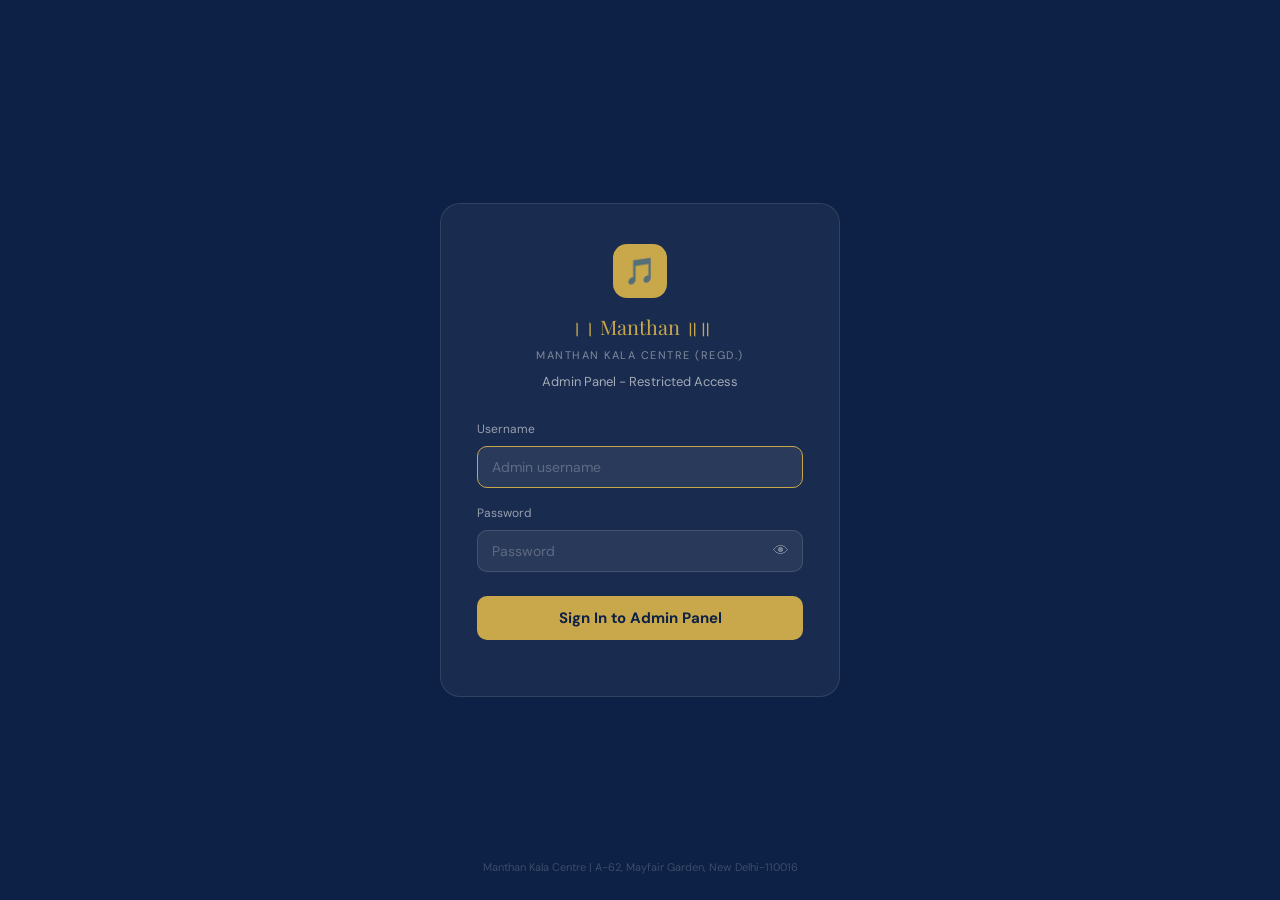
==== commit e868d3e6: "Implement GAS URL missing banner and quick setup Add banners for missing Google Apps Script URL and " ====
--- a/admin.html
+++ b/admin.html
@@ -72,6 +72,27 @@
       <!-- DASHBOARD PAGE -->
       <div id="pg-dashboard">
         <div style="margin-bottom:1.75rem;"><h1 style="font-size:24px;color:var(--navy);">Welcome back, Admin</h1><p id="todayDate" style="color:#7A8BA8;font-size:14px;"></p></div>
+
+        <!-- GAS URL missing banner -->
+        <div id="urlBanner" style="display:none;background:#FEF3C7;border:1.5px solid #F59E0B;border-radius:12px;padding:1rem 1.25rem;margin-bottom:1.5rem;display:flex;align-items:center;gap:14px;">
+          <div style="font-size:28px;flex-shrink:0;">&#9888;</div>
+          <div style="flex:1;">
+            <div style="font-weight:600;color:#92400E;font-size:14px;margin-bottom:3px;">Google Apps Script URL not configured</div>
+            <div style="font-size:13px;color:#B45309;">Member data cannot be loaded. Please set your GAS URL in Settings to connect to Google Sheets.</div>
+          </div>
+          <button class="btn btn-gold btn-sm" onclick="showPage('settings')">Go to Settings &rarr;</button>
+        </div>
+
+        <!-- Live URL entry shortcut -->
+        <div id="urlQuickSet" style="display:none;background:#fff;border:1.5px solid var(--iborder);border-radius:12px;padding:1rem 1.25rem;margin-bottom:1.5rem;">
+          <div style="font-size:13px;font-weight:600;color:var(--navy);margin-bottom:8px;">Quick Setup: Enter your Google Apps Script URL</div>
+          <div style="display:flex;gap:10px;align-items:center;">
+            <input type="text" id="quickGasUrl" placeholder="https://script.google.com/macros/s/.../exec" style="flex:1;padding:9px 12px;border:1.5px solid var(--iborder);border-radius:var(--radius);font-size:13px;outline:none;font-family:'DM Sans',sans-serif;"/>
+            <button class="btn btn-navy" onclick="quickSaveUrl()">Connect</button>
+          </div>
+          <div style="font-size:11px;color:#7A8BA8;margin-top:6px;">Get this URL from: Google Sheet &rarr; Extensions &rarr; Apps Script &rarr; Deploy &rarr; Web App URL</div>
+        </div>
+
         <div class="stats-grid">
           <div class="stat blue"><div class="stat-icon">&#128101;</div><div class="stat-val" id="sTot">0</div><div class="stat-lbl">Total Members</div></div>
           <div class="stat gold"><div class="stat-icon">&#9203;</div><div class="stat-val" id="sPend">0</div><div class="stat-lbl">Pending Verification</div></div>
@@ -297,6 +318,12 @@
 
 // ---- DASHBOARD ----
 function renderDashboard() {
+  var urlMissing = (GAS_URL === 'https://script.google.com/macros/s/AKfycbwI67whopqq-oFCNrVQn27Bhw1nhLrgjQiIbFHfK9HQ2gK2YiO7sjYNQjnu8uw4nNtM/exec');
+  var banner = document.getElementById('urlBanner');
+  var quick  = document.getElementById('urlQuickSet');
+  if (banner) banner.style.display = urlMissing ? 'flex' : 'none';
+  if (quick)  quick.style.display  = urlMissing ? 'block' : 'none';
+
   var tot  = MEMBERS.length;
   var pend = MEMBERS.filter(function(m){return isPend(m.status);}).length;
   var act  = MEMBERS.filter(function(m){return isAct(m.status);}).length;
@@ -310,12 +337,12 @@
   document.getElementById('pendAlert').style.display=pend>0?'block':'none';
   if(pend>0) document.getElementById('pendAlertTxt').textContent=pend+' application(s) waiting for review.';
   var recent=MEMBERS.slice().sort(function(a,b){return b.appID.localeCompare(a.appID);}).slice(0,5);
-  document.getElementById('recentList').innerHTML=recent.map(function(m){
+  document.getElementById('recentList').innerHTML = recent.length ? recent.map(function(m){
     return '<div style="display:flex;align-items:center;gap:12px;padding:9px 0;border-bottom:1px solid var(--iborder);">'+
       '<div style="width:32px;height:32px;border-radius:50%;background:var(--navy);color:var(--gold);display:flex;align-items:center;justify-content:center;font-size:12px;font-weight:700;flex-shrink:0;">'+(m.firstName||'?')[0]+(m.lastName||'?')[0]+'</div>'+
       '<div style="flex:1;"><div style="font-size:13px;font-weight:500;color:var(--navy);">'+m.firstName+' '+m.lastName+'</div><div class="td-id">'+m.appID+'</div></div>'+
       '<span class="badge badge-'+sc(m.status)+'">'+sl(m.status)+'</span></div>';
-  }).join('');
+  }).join('') : '<div style="text-align:center;padding:1.5rem;color:#7A8BA8;font-size:13px;">'+(urlMissing?'Set GAS URL above to load member data':'No members yet')+'</div>';
   var cats=[{l:'Active',fn:isAct,c:'var(--green)'},{l:'Pending',fn:isPend,c:'var(--gold)'},{l:'Rejected',fn:isRej,c:'var(--red)'}];
   var mx=Math.max.apply(null,cats.map(function(cat){return MEMBERS.filter(function(m){return cat.fn(m.status);}).length;}))||1;
   document.getElementById('statusChart').innerHTML=cats.map(function(cat){
@@ -324,8 +351,33 @@
   }).join('');
 }
 
+function quickSaveUrl() {
+  var v = document.getElementById('quickGasUrl').value.trim();
+  if (!v || !v.startsWith('https://script.google.com')) {
+    alert('Please enter a valid Google Apps Script URL.\nIt must start with: https://script.google.com/macros/s/');
+    return;
+  }
+  GAS_URL = v;
+  localStorage.setItem('mkc_gas_url', v);
+  var quick = document.getElementById('urlQuickSet');
+  var banner = document.getElementById('urlBanner');
+  if (quick)  quick.style.display  = 'none';
+  if (banner) banner.style.display = 'none';
+  // Show loading
+  document.getElementById('sTot').textContent = '...';
+  loadData(renderDashboard);
+}
+
 // ---- MEMBERS TABLE ----
 function renderMembers() {
+  var tb=document.getElementById('membersTbl');
+  if (GAS_URL === 'https://script.google.com/macros/s/AKfycbwI67whopqq-oFCNrVQn27Bhw1nhLrgjQiIbFHfK9HQ2gK2YiO7sjYNQjnu8uw4nNtM/exec') {
+    tb.innerHTML='<tr><td colspan="5"><div class="empty"><div style="font-size:32px;margin-bottom:10px;">&#9888;</div>'+
+      '<p style="font-weight:600;color:var(--navy);margin-bottom:6px;">Google Apps Script URL not set</p>'+
+      '<p style="font-size:13px;margin-bottom:12px;">Enter your GAS URL in Settings to load member data from Google Sheets.</p>'+
+      '<button class="btn btn-navy" onclick="showPage(\'settings\')">Open Settings</button></div></td></tr>';
+    return;
+  }
   var list=MEMBERS.filter(function(m){
     if(curFilter==='Pending') return isPend(m.status);
     if(curFilter==='Active')  return isAct(m.status);
@@ -335,7 +387,6 @@
   if(curSort==='new')  list.sort(function(a,b){return b.appID.localeCompare(a.appID);});
   if(curSort==='old')  list.sort(function(a,b){return a.appID.localeCompare(b.appID);});
   if(curSort==='name') list.sort(function(a,b){return (a.firstName||'').localeCompare(b.firstName||'');});
-  var tb=document.getElementById('membersTbl');
   if(!list.length){tb.innerHTML='<tr><td colspan="5"><div class="empty"><p>No members found</p></div></td></tr>';return;}
   tb.innerHTML=list.map(function(m){
     var id=m.appID.replace(/'/g,"\\'");
--- a/css/style.css
+++ b/css/style.css
@@ -1,478 +1,147 @@
-/* ══════════════════════════════════════════════════
-   MANTHAN KALA CENTRE — Design System
-   Theme: Deep Navy Blue + Warm Ivory + Gold accents
-   Font: Playfair Display (headings) + DM Sans (body)
-══════════════════════════════════════════════════ */
-
 @import url('https://fonts.googleapis.com/css2?family=Playfair+Display:wght@400;600;700&family=DM+Sans:wght@300;400;500;600&display=swap');
-
-:root {
-  --navy:        #0D2045;
-  --navy-mid:    #1A3560;
-  --navy-light:  #2A4F8A;
-  --blue-accent: #3B7DD8;
-  --blue-glow:   #5B9CF6;
-  --ivory:       #FAF7F2;
-  --ivory-dark:  #F0EBE1;
-  --ivory-border:#E2D9CC;
-  --gold:        #C9A84C;
-  --gold-light:  #E8C97A;
-  --white:       #FFFFFF;
-  --text-dark:   #0D2045;
-  --text-mid:    #3A4A6B;
-  --text-muted:  #7A8BA8;
-  --success:     #1E7F4E;
-  --success-bg:  #EAF7F0;
-  --warning:     #B45309;
-  --warning-bg:  #FEF3C7;
-  --danger:      #B91C1C;
-  --danger-bg:   #FEE2E2;
-  --shadow-sm:   0 1px 4px rgba(13,32,69,0.08);
-  --shadow-md:   0 4px 16px rgba(13,32,69,0.12);
-  --shadow-lg:   0 8px 32px rgba(13,32,69,0.16);
-  --radius:      10px;
-  --radius-lg:   14px;
-  --radius-xl:   20px;
+:root{
+  --navy:#0D2045;--navy2:#1A3560;--blue:#3B7DD8;
+  --ivory:#FAF7F2;--ivory2:#F0EBE1;--iborder:#E2D9CC;
+  --gold:#C9A84C;--gold2:#E8C97A;
+  --green:#1E7F4E;--green-bg:#EAF7F0;
+  --warn:#B45309;--warn-bg:#FEF3C7;
+  --red:#B91C1C;--red-bg:#FEE2E2;
+  --radius:10px;--radius2:14px;--radius3:20px;
+  --shadow:0 2px 12px rgba(13,32,69,0.10);
 }
-
-*, *::before, *::after { box-sizing: border-box; margin: 0; padding: 0; }
-
-html { scroll-behavior: smooth; }
-
-body {
-  font-family: 'DM Sans', sans-serif;
-  background: var(--ivory);
-  color: var(--text-dark);
-  font-size: 15px;
-  line-height: 1.65;
-  -webkit-font-smoothing: antialiased;
-}
-
-h1,h2,h3,h4 { font-family: 'Playfair Display', serif; line-height: 1.25; }
-
-a { color: var(--blue-accent); text-decoration: none; }
-a:hover { color: var(--navy); }
-
-/* ── LAYOUT ── */
-.page-shell { display: flex; min-height: 100vh; }
-
-/* ── SIDEBAR ── */
-.sidebar {
-  width: 240px; flex-shrink: 0;
-  background: var(--navy);
-  display: flex; flex-direction: column;
-  position: fixed; top: 0; left: 0; height: 100vh;
-  z-index: 100;
-  transition: width 0.3s;
-}
-.sidebar-logo {
-  padding: 1.5rem 1.25rem 1rem;
-  border-bottom: 1px solid rgba(255,255,255,0.08);
-}
-.sidebar-logo .org-name {
-  font-family: 'Playfair Display', serif;
-  color: var(--ivory);
-  font-size: 13px; font-weight: 700;
-  letter-spacing: 0.5px;
-  line-height: 1.3;
-}
-.sidebar-logo .org-sub {
-  color: var(--gold-light);
-  font-size: 10px; letter-spacing: 1px;
-  text-transform: uppercase;
-  margin-top: 2px;
-}
-.sidebar-logo .logo-mark {
-  width: 36px; height: 36px;
-  background: var(--gold);
-  border-radius: 8px;
-  display: flex; align-items: center; justify-content: center;
-  font-size: 18px; margin-bottom: 8px;
-}
-
-.sidebar-nav { flex: 1; padding: 1rem 0; overflow-y: auto; }
-.nav-section-label {
-  font-size: 10px; letter-spacing: 1.5px;
-  text-transform: uppercase; color: rgba(255,255,255,0.3);
-  padding: 0.75rem 1.25rem 0.25rem;
-}
-.nav-item {
-  display: flex; align-items: center; gap: 10px;
-  padding: 9px 1.25rem;
-  color: rgba(255,255,255,0.65);
-  font-size: 13.5px; font-weight: 400;
-  cursor: pointer;
-  border-left: 3px solid transparent;
-  transition: all 0.2s;
-  text-decoration: none;
-}
-.nav-item:hover { color: #fff; background: rgba(255,255,255,0.05); }
-.nav-item.active {
-  color: #fff; background: rgba(91,156,246,0.15);
-  border-left-color: var(--gold);
-  font-weight: 500;
-}
-.nav-item .nav-icon { font-size: 16px; min-width: 20px; text-align: center; }
-.nav-badge {
-  margin-left: auto; background: var(--gold);
-  color: var(--navy); font-size: 10px; font-weight: 700;
-  padding: 1px 6px; border-radius: 10px;
-}
-
-.sidebar-footer {
-  padding: 1rem 1.25rem;
-  border-top: 1px solid rgba(255,255,255,0.08);
-  font-size: 12px; color: rgba(255,255,255,0.4);
-}
-
-/* ── MAIN CONTENT ── */
-.main { margin-left: 240px; flex: 1; display: flex; flex-direction: column; min-height: 100vh; }
-
-.topbar {
-  background: #fff;
-  border-bottom: 1px solid var(--ivory-border);
-  padding: 0 2rem;
-  height: 60px;
-  display: flex; align-items: center; justify-content: space-between;
-  position: sticky; top: 0; z-index: 50;
-  box-shadow: var(--shadow-sm);
-}
-.topbar-title { font-family: 'Playfair Display', serif; font-size: 18px; color: var(--navy); }
-.topbar-right { display: flex; align-items: center; gap: 16px; }
-.topbar-avatar {
-  width: 34px; height: 34px; border-radius: 50%;
-  background: var(--navy); color: var(--gold);
-  display: flex; align-items: center; justify-content: center;
-  font-size: 13px; font-weight: 700; cursor: pointer;
-}
-
-.content { padding: 2rem; flex: 1; }
-
-/* ── PAGE HEADER ── */
-.page-header { margin-bottom: 1.75rem; }
-.page-header h1 { font-size: 24px; color: var(--navy); margin-bottom: 4px; }
-.page-header p { color: var(--text-muted); font-size: 14px; }
-
-/* ── STATS CARDS ── */
-.stats-grid { display: grid; grid-template-columns: repeat(4, 1fr); gap: 16px; margin-bottom: 2rem; }
-.stat-card {
-  background: #fff; border: 1px solid var(--ivory-border);
-  border-radius: var(--radius-lg); padding: 1.25rem;
-  box-shadow: var(--shadow-sm);
-  position: relative; overflow: hidden;
-}
-.stat-card::before {
-  content: ''; position: absolute; top: 0; left: 0; right: 0; height: 3px;
-}
-.stat-card.blue::before { background: var(--blue-accent); }
-.stat-card.gold::before { background: var(--gold); }
-.stat-card.green::before { background: var(--success); }
-.stat-card.red::before { background: var(--danger); }
-.stat-icon { font-size: 22px; margin-bottom: 8px; }
-.stat-value { font-size: 26px; font-weight: 700; color: var(--navy); line-height: 1; margin-bottom: 4px; }
-.stat-label { font-size: 12px; color: var(--text-muted); text-transform: uppercase; letter-spacing: 0.5px; }
-.stat-change { font-size: 12px; margin-top: 6px; color: var(--success); }
-
-/* ── CARDS ── */
-.card {
-  background: #fff; border: 1px solid var(--ivory-border);
-  border-radius: var(--radius-lg); padding: 1.5rem;
-  box-shadow: var(--shadow-sm); margin-bottom: 1.25rem;
-}
-.card-header {
-  display: flex; align-items: center; justify-content: space-between;
-  margin-bottom: 1.25rem; padding-bottom: 1rem;
-  border-bottom: 1px solid var(--ivory-border);
-}
-.card-title { font-family: 'Playfair Display', serif; font-size: 16px; color: var(--navy); }
-
-/* ── TABLE ── */
-.table-wrap { overflow-x: auto; }
-table { width: 100%; border-collapse: collapse; font-size: 13.5px; }
-thead tr { background: var(--navy); }
-thead th {
-  padding: 11px 14px; text-align: left;
-  color: rgba(255,255,255,0.85); font-weight: 500;
-  font-size: 12px; letter-spacing: 0.5px;
-  white-space: nowrap;
-}
-tbody tr { border-bottom: 1px solid var(--ivory-border); transition: background 0.15s; }
-tbody tr:hover { background: var(--ivory); }
-tbody td { padding: 11px 14px; color: var(--text-mid); vertical-align: middle; }
-.td-name { font-weight: 500; color: var(--navy); }
-.td-id { font-family: monospace; font-size: 12px; color: var(--text-muted); }
-
-/* ── BADGES ── */
-.badge {
-  display: inline-flex; align-items: center;
-  padding: 3px 10px; border-radius: 20px;
-  font-size: 11px; font-weight: 600; letter-spacing: 0.3px;
-}
-.badge-success { background: var(--success-bg); color: var(--success); }
-.badge-warning { background: var(--warning-bg); color: var(--warning); }
-.badge-danger  { background: var(--danger-bg);  color: var(--danger);  }
-.badge-info    { background: #EFF6FF; color: var(--navy-light); }
-.badge-gold    { background: #FEF9EC; color: #92680A; }
-
-/* ── BUTTONS ── */
-.btn {
-  display: inline-flex; align-items: center; gap: 6px;
-  padding: 8px 18px; border-radius: var(--radius);
-  font-size: 13.5px; font-weight: 500;
-  cursor: pointer; border: none; transition: all 0.2s;
-  font-family: 'DM Sans', sans-serif; white-space: nowrap;
-}
-.btn:active { transform: scale(0.98); }
-.btn-primary { background: var(--navy); color: #fff; }
-.btn-primary:hover { background: var(--navy-mid); }
-.btn-blue { background: var(--blue-accent); color: #fff; }
-.btn-blue:hover { background: var(--navy-light); }
-.btn-gold { background: var(--gold); color: var(--navy); font-weight: 600; }
-.btn-gold:hover { background: var(--gold-light); }
-.btn-outline {
-  background: transparent; color: var(--navy);
-  border: 1px solid var(--ivory-border);
-}
-.btn-outline:hover { background: var(--ivory); }
-.btn-sm { padding: 5px 12px; font-size: 12px; }
-.btn-danger { background: var(--danger-bg); color: var(--danger); border: 1px solid #FCA5A5; }
-
-/* ── FORM FIELDS ── */
-.form-grid { display: grid; grid-template-columns: 1fr 1fr; gap: 16px; }
-.form-grid-3 { display: grid; grid-template-columns: 1fr 1fr 1fr; gap: 16px; }
-.field { margin-bottom: 16px; }
-.field label { display: block; font-size: 12px; font-weight: 500; color: var(--text-mid); margin-bottom: 5px; letter-spacing: 0.3px; }
-.field .req { color: var(--danger); }
-.field input, .field select, .field textarea {
-  width: 100%; padding: 9px 12px;
-  border: 1.5px solid var(--ivory-border);
-  border-radius: var(--radius); font-size: 14px;
-  color: var(--text-dark); background: #fff;
-  font-family: 'DM Sans', sans-serif;
-  transition: border-color 0.2s, box-shadow 0.2s;
-  outline: none;
-}
-.field input:focus, .field select:focus, .field textarea:focus {
-  border-color: var(--blue-accent);
-  box-shadow: 0 0 0 3px rgba(59,125,216,0.1);
-}
-.field textarea { min-height: 80px; resize: vertical; }
-.field-hint { font-size: 11px; color: var(--text-muted); margin-top: 3px; }
-
-/* ── CHIP SELECTOR (interests) ── */
-.chip-group { display: flex; flex-wrap: wrap; gap: 8px; margin-top: 6px; }
-.chip {
-  padding: 6px 14px; border-radius: 20px;
-  font-size: 12px; cursor: pointer;
-  border: 1.5px solid var(--ivory-border);
-  background: var(--ivory); color: var(--text-mid);
-  transition: all 0.2s; user-select: none;
-}
-.chip:hover { border-color: var(--blue-accent); color: var(--navy); }
-.chip.selected { background: #EFF6FF; color: var(--navy); border-color: var(--blue-accent); font-weight: 500; }
-
-/* ── MEMBERSHIP TYPE CARDS ── */
-.mem-type-wrap { display: grid; grid-template-columns: 1fr; gap: 10px; margin-top: 8px; }
-.mem-type-card {
-  border: 2px solid var(--ivory-border);
-  border-radius: var(--radius-lg); padding: 1rem 1.25rem;
-  cursor: pointer; transition: all 0.2s; background: #fff;
-}
-.mem-type-card.selected { border-color: var(--navy); background: #EFF6FF; }
-.mem-type-name { font-weight: 600; color: var(--navy); font-size: 14px; }
-.mem-type-price { font-size: 18px; font-weight: 700; color: var(--gold); margin: 2px 0; }
-.mem-type-tax { font-size: 12px; color: var(--text-muted); }
-.mem-type-total { font-size: 13px; font-weight: 600; color: var(--success); margin-top: 4px; }
-
-/* ── STEPPER ── */
-.stepper { display: flex; align-items: center; margin-bottom: 2rem; }
-.step-dot {
-  width: 32px; height: 32px; border-radius: 50%;
-  display: flex; align-items: center; justify-content: center;
-  font-size: 13px; font-weight: 600; flex-shrink: 0;
-  transition: all 0.3s;
-}
-.step-dot.done    { background: var(--success); color: #fff; }
-.step-dot.active  { background: var(--navy); color: var(--gold); border: 2px solid var(--gold); }
-.step-dot.pending { background: var(--ivory-dark); color: var(--text-muted); border: 2px solid var(--ivory-border); }
-.step-line { flex: 1; height: 2px; background: var(--ivory-border); margin: 0 6px; }
-.step-line.done { background: var(--success); }
-.step-info { display: flex; flex-direction: column; align-items: center; }
-.step-label { font-size: 11px; margin-top: 4px; color: var(--text-muted); text-align: center; }
-.step-label.active { color: var(--navy); font-weight: 500; }
-
-/* ── UPLOAD ZONE ── */
-.upload-zone {
-  border: 2px dashed var(--ivory-border);
-  border-radius: var(--radius-lg); padding: 2rem;
-  text-align: center; cursor: pointer;
-  transition: all 0.2s; background: var(--ivory);
-}
-.upload-zone:hover, .upload-zone.drag-over {
-  border-color: var(--blue-accent); background: #EFF6FF;
-}
-.upload-icon { font-size: 32px; margin-bottom: 8px; }
-.upload-text { font-size: 14px; color: var(--text-mid); }
-.upload-hint { font-size: 12px; color: var(--text-muted); margin-top: 4px; }
-.upload-preview {
-  display: flex; align-items: center; gap: 10px;
-  background: var(--ivory-dark); border-radius: var(--radius);
-  padding: 10px 14px; margin-top: 12px; font-size: 13px;
-}
-
-/* ── MODAL ── */
-.modal-backdrop {
-  position: fixed; inset: 0; background: rgba(13,32,69,0.55);
-  display: flex; align-items: center; justify-content: center;
-  z-index: 999; padding: 1rem;
-  opacity: 0; pointer-events: none; transition: opacity 0.25s;
-}
-.modal-backdrop.open { opacity: 1; pointer-events: all; }
-.modal {
-  background: #fff; border-radius: var(--radius-xl);
-  width: 100%; max-width: 680px; max-height: 90vh;
-  overflow-y: auto; box-shadow: var(--shadow-lg);
-  transform: translateY(20px); transition: transform 0.25s;
-}
-.modal-backdrop.open .modal { transform: translateY(0); }
-.modal-header {
-  padding: 1.5rem 1.75rem 1.25rem;
-  border-bottom: 1px solid var(--ivory-border);
-  display: flex; align-items: center; justify-content: space-between;
-  position: sticky; top: 0; background: #fff; z-index: 1;
-  border-radius: var(--radius-xl) var(--radius-xl) 0 0;
-}
-.modal-title { font-family: 'Playfair Display', serif; font-size: 18px; color: var(--navy); }
-.modal-close { background: none; border: none; font-size: 22px; cursor: pointer; color: var(--text-muted); line-height: 1; }
-.modal-body { padding: 1.5rem 1.75rem; }
-.modal-footer {
-  padding: 1.25rem 1.75rem;
-  border-top: 1px solid var(--ivory-border);
-  display: flex; gap: 10px; justify-content: flex-end;
-  background: var(--ivory); border-radius: 0 0 var(--radius-xl) var(--radius-xl);
-}
-
-/* ── INVOICE PREVIEW ── */
-.invoice-preview {
-  font-family: 'DM Sans', sans-serif;
-  max-width: 650px; margin: 0 auto;
-  border: 1px solid #ddd; padding: 0;
-  font-size: 13px;
-  background: #fff;
-}
-.inv-header {
-  background: var(--navy); color: #fff;
-  padding: 1.5rem 2rem; text-align: center;
-}
-.inv-org { font-family: 'Playfair Display', serif; font-size: 22px; color: var(--gold); }
-.inv-org-sub { font-size: 11px; color: rgba(255,255,255,0.7); letter-spacing: 1px; margin-top: 2px; }
-.inv-org-addr { font-size: 12px; color: rgba(255,255,255,0.6); margin-top: 4px; }
-.inv-meta { display: grid; grid-template-columns: 1fr 1fr; gap: 1rem; padding: 1rem 2rem; border-bottom: 1px solid #eee; background: var(--ivory); }
-.inv-meta-block { }
-.inv-meta-label { font-size: 10px; text-transform: uppercase; letter-spacing: 0.8px; color: var(--text-muted); }
-.inv-meta-val { font-size: 13px; color: var(--navy); font-weight: 500; margin-top: 2px; }
-.inv-section-title {
-  text-align: center; font-weight: 700; letter-spacing: 2px;
-  font-size: 13px; padding: 10px; border-top: 1px solid #eee; border-bottom: 1px solid #eee;
-  background: var(--ivory-dark); color: var(--navy); text-transform: uppercase;
-}
-.inv-bill-to { padding: 1rem 2rem; border-bottom: 1px solid #eee; }
-.inv-bill-to .lbl { font-size: 10px; text-transform: uppercase; letter-spacing: 0.8px; color: var(--text-muted); margin-bottom: 4px; }
-.inv-table { width: 100%; border-collapse: collapse; }
-.inv-table th { background: var(--navy-mid); color: #fff; padding: 8px 1rem; text-align: left; font-size: 12px; font-weight: 500; }
-.inv-table th:last-child, .inv-table td:last-child { text-align: right; }
-.inv-table td { padding: 8px 1rem; border-bottom: 1px solid #eee; font-size: 13px; }
-.inv-table tr.total-row { background: var(--ivory-dark); }
-.inv-table tr.total-row td { font-weight: 700; color: var(--navy); border-top: 2px solid var(--navy); }
-.inv-words { padding: 10px 1rem; background: #FFFDF7; border: 1px solid #eee; margin: 0 1rem 1rem; border-radius: 6px; font-size: 12px; color: var(--text-mid); font-style: italic; }
-.inv-note { padding: 0.75rem 1rem; background: var(--warning-bg); border-top: 1px solid #FDE68A; font-size: 11.5px; color: var(--warning); }
-.inv-bank { padding: 1rem 2rem; border-top: 1px solid #eee; font-size: 12px; color: var(--text-mid); }
-.inv-bank strong { color: var(--navy); }
-.inv-footer { background: var(--navy); color: rgba(255,255,255,0.6); text-align: center; padding: 10px; font-size: 11px; }
-.inv-sign { padding: 1rem 2rem; display: flex; justify-content: space-between; align-items: flex-end; }
-.inv-sign-line { border-top: 1px solid #333; width: 120px; padding-top: 4px; font-size: 11px; color: var(--text-muted); text-align: center; }
-
-/* ── SEARCH BAR ── */
-.search-bar {
-  display: flex; align-items: center; gap: 10px;
-  background: var(--ivory); border: 1.5px solid var(--ivory-border);
-  border-radius: var(--radius); padding: 7px 14px;
-  width: 280px;
-}
-.search-bar input { border: none; background: transparent; outline: none; font-size: 14px; flex: 1; font-family: 'DM Sans', sans-serif; color: var(--text-dark); }
-.search-icon { color: var(--text-muted); font-size: 15px; }
-
-/* ── TABS ── */
-.tabs { display: flex; gap: 2px; border-bottom: 2px solid var(--ivory-border); margin-bottom: 1.5rem; }
-.tab {
-  padding: 9px 18px; font-size: 13.5px; cursor: pointer;
-  color: var(--text-muted); border-bottom: 2px solid transparent;
-  margin-bottom: -2px; transition: all 0.2s; font-weight: 400;
-}
-.tab:hover { color: var(--navy); }
-.tab.active { color: var(--navy); border-bottom-color: var(--navy); font-weight: 500; }
-
-/* ── MEMBER DETAIL PANEL ── */
-.detail-grid { display: grid; grid-template-columns: 1fr 1fr; gap: 0; }
-.detail-row { padding: 10px 0; border-bottom: 1px solid var(--ivory-border); }
-.detail-row:nth-child(odd) { padding-right: 1.5rem; }
-.detail-row:nth-child(even) { padding-left: 1.5rem; border-left: 1px solid var(--ivory-border); }
-.detail-label { font-size: 11px; text-transform: uppercase; letter-spacing: 0.6px; color: var(--text-muted); margin-bottom: 2px; }
-.detail-val { font-size: 14px; color: var(--navy); font-weight: 500; }
-
-/* ── AVATAR ── */
-.avatar {
-  border-radius: 50%; display: flex; align-items: center; justify-content: center;
-  font-weight: 700; flex-shrink: 0;
-}
-.avatar-lg { width: 56px; height: 56px; font-size: 20px; }
-.avatar-sm { width: 32px; height: 32px; font-size: 12px; }
-.avatar-navy { background: var(--navy); color: var(--gold); }
-.avatar-blue { background: #EFF6FF; color: var(--navy-light); }
-
-/* ── NOTIFICATIONS / ALERTS ── */
-.alert { padding: 12px 16px; border-radius: var(--radius); font-size: 13.5px; margin-bottom: 1rem; display: flex; align-items: flex-start; gap: 10px; }
-.alert-success { background: var(--success-bg); color: var(--success); border: 1px solid #A7F3D0; }
-.alert-warning { background: var(--warning-bg); color: var(--warning); border: 1px solid #FDE68A; }
-.alert-info    { background: #EFF6FF; color: var(--navy-light); border: 1px solid #BFDBFE; }
-
-/* ── UTILITY ── */
-.flex { display: flex; }
-.flex-center { display: flex; align-items: center; }
-.gap-8 { gap: 8px; }
-.gap-12 { gap: 12px; }
-.gap-16 { gap: 16px; }
-.ml-auto { margin-left: auto; }
-.text-muted { color: var(--text-muted); }
-.text-small { font-size: 12px; }
-.text-navy { color: var(--navy); }
-.text-gold { color: var(--gold); }
-.fw-600 { font-weight: 600; }
-.mt-1 { margin-top: 0.5rem; }
-.mt-2 { margin-top: 1rem; }
-.divider { border: none; border-top: 1px solid var(--ivory-border); margin: 1.25rem 0; }
-.hidden { display: none !important; }
-.w-full { width: 100%; }
-
-/* ── RESPONSIVE ── */
-@media (max-width: 900px) {
-  .sidebar { width: 60px; }
-  .sidebar .org-name, .sidebar .org-sub, .nav-item span:not(.nav-icon), .nav-badge, .nav-section-label, .sidebar-footer { display: none; }
-  .main { margin-left: 60px; }
-  .stats-grid { grid-template-columns: 1fr 1fr; }
-}
-@media (max-width: 600px) {
-  .form-grid, .form-grid-3 { grid-template-columns: 1fr; }
-  .stats-grid { grid-template-columns: 1fr; }
-  .content { padding: 1rem; }
-  .topbar { padding: 0 1rem; }
-}
-
-/* ── PRINT (for invoice) ── */
-@media print {
-  .sidebar, .topbar, .no-print { display: none !important; }
-  .main { margin-left: 0; }
-  .content { padding: 0; }
-  .invoice-preview { border: none; max-width: 100%; }
-}
-
+*,*::before,*::after{box-sizing:border-box;margin:0;padding:0;}
+body{font-family:'DM Sans',sans-serif;background:var(--ivory);color:var(--navy);font-size:15px;line-height:1.65;-webkit-font-smoothing:antialiased;}
+h1,h2,h3,h4{font-family:'Playfair Display',serif;line-height:1.25;}
+a{color:var(--blue);text-decoration:none;}
+/* LAYOUT */
+.page-shell{display:flex;min-height:100vh;}
+.sidebar{width:240px;flex-shrink:0;background:var(--navy);display:flex;flex-direction:column;position:fixed;top:0;left:0;height:100vh;z-index:100;}
+.sidebar-logo{padding:1.5rem 1.25rem 1rem;border-bottom:1px solid rgba(255,255,255,0.08);}
+.logo-mark{width:36px;height:36px;background:var(--gold);border-radius:8px;display:flex;align-items:center;justify-content:center;font-size:18px;margin-bottom:8px;}
+.org-name{font-family:'Playfair Display',serif;color:var(--ivory);font-size:13px;font-weight:700;line-height:1.3;}
+.org-sub{color:var(--gold2);font-size:10px;letter-spacing:1px;text-transform:uppercase;margin-top:2px;}
+.sidebar-nav{flex:1;padding:1rem 0;overflow-y:auto;}
+.nav-label{font-size:10px;letter-spacing:1.5px;text-transform:uppercase;color:rgba(255,255,255,0.3);padding:0.75rem 1.25rem 0.25rem;}
+.nav-item{display:flex;align-items:center;gap:10px;padding:9px 1.25rem;color:rgba(255,255,255,0.65);font-size:13.5px;cursor:pointer;border-left:3px solid transparent;transition:all 0.2s;text-decoration:none;}
+.nav-item:hover{color:#fff;background:rgba(255,255,255,0.05);}
+.nav-item.active{color:#fff;background:rgba(91,156,246,0.15);border-left-color:var(--gold);font-weight:500;}
+.nav-icon{font-size:16px;min-width:20px;text-align:center;}
+.nav-badge{margin-left:auto;background:var(--gold);color:var(--navy);font-size:10px;font-weight:700;padding:1px 7px;border-radius:10px;}
+.sidebar-foot{padding:1rem 1.25rem;border-top:1px solid rgba(255,255,255,0.08);font-size:11px;color:rgba(255,255,255,0.35);}
+.main{margin-left:240px;flex:1;display:flex;flex-direction:column;min-height:100vh;}
+.topbar{background:#fff;border-bottom:1px solid var(--iborder);padding:0 2rem;height:60px;display:flex;align-items:center;justify-content:space-between;position:sticky;top:0;z-index:50;box-shadow:var(--shadow);}
+.topbar-title{font-family:'Playfair Display',serif;font-size:18px;color:var(--navy);}
+.topbar-right{display:flex;align-items:center;gap:14px;}
+.avatar-sm{width:34px;height:34px;border-radius:50%;background:var(--navy);color:var(--gold);display:flex;align-items:center;justify-content:center;font-size:12px;font-weight:700;}
+.content{padding:2rem;flex:1;}
+/* CARDS */
+.card{background:#fff;border:1px solid var(--iborder);border-radius:var(--radius2);padding:1.5rem;box-shadow:var(--shadow);margin-bottom:1.25rem;}
+.card-hdr{display:flex;align-items:center;justify-content:space-between;margin-bottom:1.25rem;padding-bottom:1rem;border-bottom:1px solid var(--iborder);}
+.card-title{font-family:'Playfair Display',serif;font-size:16px;color:var(--navy);}
+/* STATS */
+.stats-grid{display:grid;grid-template-columns:repeat(4,1fr);gap:16px;margin-bottom:2rem;}
+.stat{background:#fff;border:1px solid var(--iborder);border-radius:var(--radius2);padding:1.25rem;box-shadow:var(--shadow);position:relative;overflow:hidden;}
+.stat::before{content:'';position:absolute;top:0;left:0;right:0;height:3px;}
+.stat.blue::before{background:var(--blue);}
+.stat.gold::before{background:var(--gold);}
+.stat.green::before{background:var(--green);}
+.stat.red::before{background:var(--red);}
+.stat-icon{font-size:22px;margin-bottom:8px;}
+.stat-val{font-size:26px;font-weight:700;color:var(--navy);line-height:1;margin-bottom:4px;}
+.stat-lbl{font-size:11px;color:#7A8BA8;text-transform:uppercase;letter-spacing:0.5px;}
+/* TABLE */
+.tbl-wrap{overflow-x:auto;}
+table{width:100%;border-collapse:collapse;font-size:13.5px;}
+thead tr{background:var(--navy);}
+thead th{padding:11px 14px;text-align:left;color:rgba(255,255,255,0.85);font-weight:500;font-size:12px;white-space:nowrap;}
+tbody tr{border-bottom:1px solid var(--iborder);transition:background 0.15s;}
+tbody tr:hover{background:var(--ivory);}
+tbody td{padding:11px 14px;color:#3A4A6B;vertical-align:middle;}
+.td-name{font-weight:600;color:var(--navy);}
+.td-id{font-family:monospace;font-size:11px;color:#7A8BA8;}
+/* BADGES */
+.badge{display:inline-flex;align-items:center;padding:3px 10px;border-radius:20px;font-size:11px;font-weight:600;}
+.badge-green{background:var(--green-bg);color:var(--green);}
+.badge-warn{background:var(--warn-bg);color:var(--warn);}
+.badge-red{background:var(--red-bg);color:var(--red);}
+.badge-blue{background:#EFF6FF;color:var(--navy2);}
+/* BUTTONS */
+.btn{display:inline-flex;align-items:center;gap:6px;padding:8px 18px;border-radius:var(--radius);font-size:13.5px;font-weight:500;cursor:pointer;border:none;transition:all 0.2s;font-family:'DM Sans',sans-serif;white-space:nowrap;}
+.btn:active{transform:scale(0.98);}
+.btn-navy{background:var(--navy);color:#fff;}
+.btn-navy:hover{background:var(--navy2);}
+.btn-gold{background:var(--gold);color:var(--navy);font-weight:600;}
+.btn-gold:hover{background:var(--gold2);}
+.btn-outline{background:transparent;color:var(--navy);border:1px solid var(--iborder);}
+.btn-outline:hover{background:var(--ivory);}
+.btn-sm{padding:5px 12px;font-size:12px;}
+.btn-red{background:var(--red-bg);color:var(--red);border:1px solid #FCA5A5;}
+/* FORM */
+.form-grid{display:grid;grid-template-columns:1fr 1fr;gap:16px;}
+.form-grid3{display:grid;grid-template-columns:1fr 1fr 1fr;gap:16px;}
+.field{margin-bottom:14px;}
+.field label{display:block;font-size:12px;font-weight:500;color:#3A4A6B;margin-bottom:5px;}
+.req{color:var(--red);}
+.field input,.field select,.field textarea{width:100%;padding:9px 12px;border:1.5px solid var(--iborder);border-radius:var(--radius);font-size:14px;color:var(--navy);background:#fff;font-family:'DM Sans',sans-serif;transition:border-color 0.2s,box-shadow 0.2s;outline:none;}
+.field input:focus,.field select:focus,.field textarea:focus{border-color:var(--blue);box-shadow:0 0 0 3px rgba(59,125,216,0.10);}
+.field textarea{min-height:70px;resize:vertical;}
+.field.err input,.field.err select{border-color:var(--red);}
+.err-msg{font-size:11px;color:var(--red);margin-top:3px;display:none;}
+.field.err .err-msg{display:block;}
+/* CHIPS */
+.chips{display:flex;flex-wrap:wrap;gap:8px;margin-top:6px;}
+.chip{padding:6px 14px;border-radius:20px;font-size:12px;cursor:pointer;border:1.5px solid var(--iborder);background:var(--ivory);color:#3A4A6B;transition:all 0.2s;user-select:none;}
+.chip.on{background:#EFF6FF;color:var(--navy);border-color:var(--blue);font-weight:500;}
+/* MODAL */
+.modal-bg{position:fixed;inset:0;background:rgba(13,32,69,0.55);display:flex;align-items:center;justify-content:center;z-index:999;padding:1rem;opacity:0;pointer-events:none;transition:opacity 0.25s;}
+.modal-bg.open{opacity:1;pointer-events:all;}
+.modal{background:#fff;border-radius:var(--radius3);width:100%;max-width:700px;max-height:90vh;overflow-y:auto;box-shadow:0 8px 32px rgba(13,32,69,0.2);transform:translateY(20px);transition:transform 0.25s;}
+.modal-bg.open .modal{transform:translateY(0);}
+.modal-hdr{padding:1.5rem 1.75rem 1.25rem;border-bottom:1px solid var(--iborder);display:flex;align-items:center;justify-content:space-between;position:sticky;top:0;background:#fff;z-index:1;border-radius:var(--radius3) var(--radius3) 0 0;}
+.modal-title{font-family:'Playfair Display',serif;font-size:18px;color:var(--navy);}
+.modal-close{background:none;border:none;font-size:22px;cursor:pointer;color:#7A8BA8;}
+.modal-body{padding:1.5rem 1.75rem;}
+.modal-foot{padding:1.25rem 1.75rem;border-top:1px solid var(--iborder);display:flex;gap:10px;justify-content:flex-end;background:var(--ivory);border-radius:0 0 var(--radius3) var(--radius3);}
+/* LOGIN */
+#loginScreen{position:fixed;inset:0;z-index:9999;background:var(--navy);display:flex;align-items:center;justify-content:center;flex-direction:column;}
+.login-card{background:rgba(255,255,255,0.05);border:1px solid rgba(255,255,255,0.1);border-radius:20px;padding:2.5rem 2.25rem;width:100%;max-width:400px;}
+.login-logo{text-align:center;margin-bottom:1.75rem;}
+.login-org{font-family:'Playfair Display',serif;font-size:20px;color:var(--gold);}
+.login-sub{font-size:11px;color:rgba(255,255,255,0.45);letter-spacing:1.5px;text-transform:uppercase;margin-top:3px;}
+.login-tag{font-size:13px;color:rgba(255,255,255,0.6);margin-top:6px;}
+.lf{margin-bottom:1rem;}
+.lf label{display:block;font-size:12px;color:rgba(255,255,255,0.55);margin-bottom:6px;}
+.lf input{width:100%;padding:11px 14px;background:rgba(255,255,255,0.07);border:1.5px solid rgba(255,255,255,0.12);border-radius:10px;font-size:14px;color:#fff;outline:none;font-family:'DM Sans',sans-serif;}
+.lf input:focus{border-color:var(--gold);}
+.lf input::placeholder{color:rgba(255,255,255,0.25);}
+.login-btn{width:100%;padding:12px;background:var(--gold);color:var(--navy);border:none;border-radius:10px;font-size:15px;font-weight:700;cursor:pointer;margin-top:0.5rem;font-family:'DM Sans',sans-serif;}
+.login-btn:hover{background:var(--gold2);}
+.login-err{background:rgba(185,28,28,0.2);border:1px solid rgba(185,28,28,0.4);border-radius:8px;padding:9px 14px;font-size:13px;color:#FCA5A5;margin-bottom:1rem;display:none;text-align:center;}
+.login-lock{background:rgba(185,28,28,0.15);border:1px solid rgba(185,28,28,0.3);border-radius:8px;padding:12px 14px;font-size:13px;color:#FCA5A5;text-align:center;display:none;}
+.pwd-wrap{position:relative;}
+.eye-btn{position:absolute;right:12px;top:50%;transform:translateY(-50%);background:none;border:none;cursor:pointer;color:rgba(255,255,255,0.35);font-size:16px;padding:2px;}
+#appShell{display:none;}
+/* MISC */
+.filter-row{display:flex;align-items:center;gap:10px;flex-wrap:wrap;margin-bottom:1rem;}
+.qf{padding:5px 14px;border-radius:20px;font-size:12px;cursor:pointer;border:1.5px solid var(--iborder);background:#fff;color:#3A4A6B;transition:all 0.2s;}
+.qf.on{background:var(--navy);color:#fff;border-color:var(--navy);}
+.act-btn{background:none;border:none;font-size:16px;cursor:pointer;padding:4px 6px;border-radius:4px;transition:background 0.15s;}
+.act-btn:hover{background:var(--ivory2);}
+.empty{text-align:center;padding:3rem;color:#7A8BA8;}
+.ph-thumb{width:80px;height:96px;object-fit:cover;border-radius:6px;border:2px solid var(--navy);display:block;cursor:pointer;}
+.ph-placeholder{width:80px;height:96px;background:var(--ivory2);border-radius:6px;border:1px dashed var(--iborder);display:flex;align-items:center;justify-content:center;font-size:10px;color:#7A8BA8;text-align:center;padding:4px;}
+.rcpt-img{width:100%;max-width:320px;border-radius:8px;border:1px solid var(--iborder);display:block;margin-bottom:8px;cursor:pointer;}
+.drive-btn{display:inline-flex;align-items:center;gap:6px;background:var(--navy);color:var(--gold);padding:7px 16px;border-radius:6px;font-size:12px;font-weight:600;text-decoration:none;}
+.bar-wrap{display:flex;flex-direction:column;gap:8px;}
+.bar-row{display:flex;align-items:center;gap:10px;}
+.bar-lbl{width:130px;font-size:11px;color:#3A4A6B;}
+.bar-bg{flex:1;height:12px;background:var(--ivory2);border-radius:6px;overflow:hidden;}
+.bar-fill{height:100%;border-radius:6px;background:var(--navy);transition:width 1s ease;}
+.bar-val{width:30px;text-align:right;font-size:11px;color:#7A8BA8;}
+select.isel{border:1px solid var(--iborder);border-radius:6px;padding:4px 8px;font-size:12px;color:#3A4A6B;background:#fff;outline:none;cursor:pointer;}
+.alert{padding:12px 16px;border-radius:var(--radius);font-size:13.5px;margin-bottom:1rem;display:flex;align-items:flex-start;gap:10px;}
+.alert-warn{background:var(--warn-bg);color:var(--warn);border:1px solid #FDE68A;}
+.alert-green{background:var(--green-bg);color:var(--green);border:1px solid #A7F3D0;}
+.alert-blue{background:#EFF6FF;color:var(--navy2);border:1px solid #BFDBFE;}
+@media(max-width:900px){.sidebar{width:60px;}.sidebar .org-name,.sidebar .org-sub,.nav-item span:not(.nav-icon),.nav-badge,.nav-label,.sidebar-foot{display:none;}.main{margin-left:60px;}.stats-grid{grid-template-columns:1fr 1fr;}}
+@media(max-width:600px){.form-grid,.form-grid3{grid-template-columns:1fr;}.stats-grid{grid-template-columns:1fr;}.content{padding:1rem;}}
